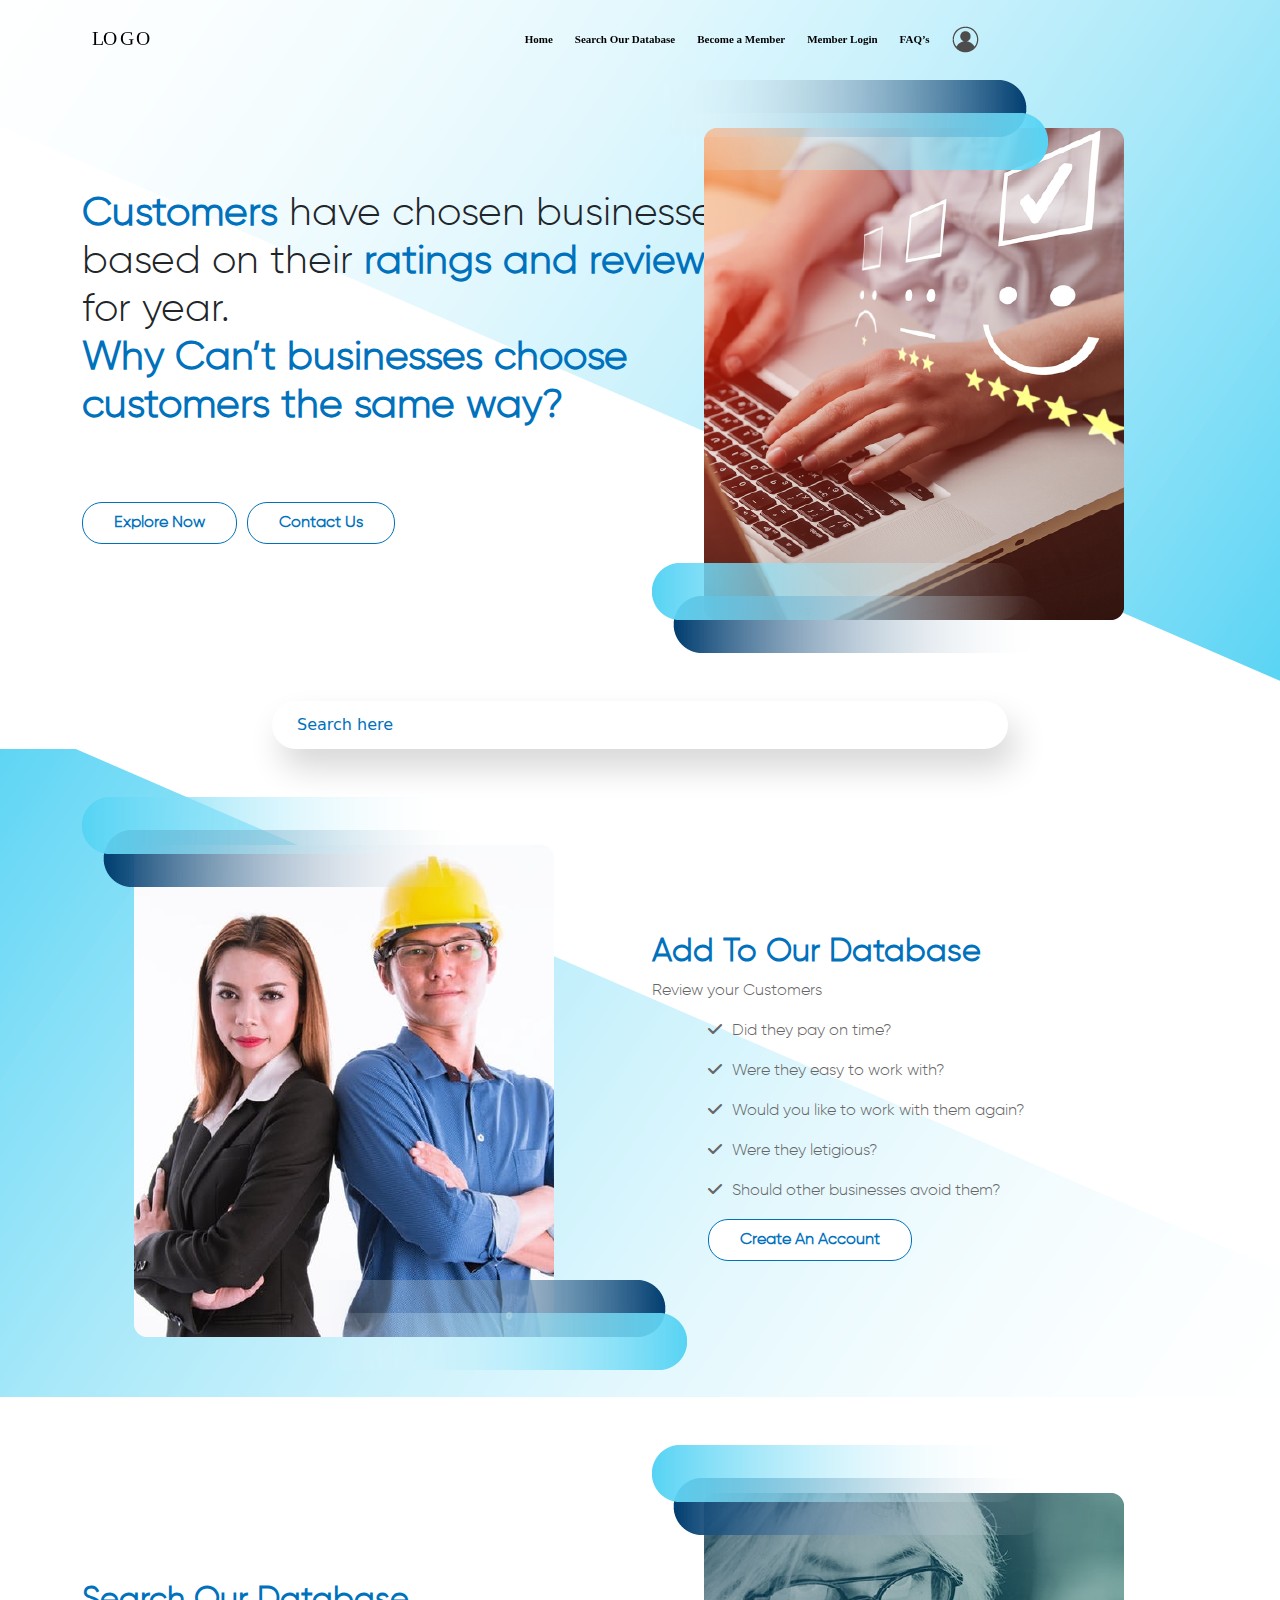
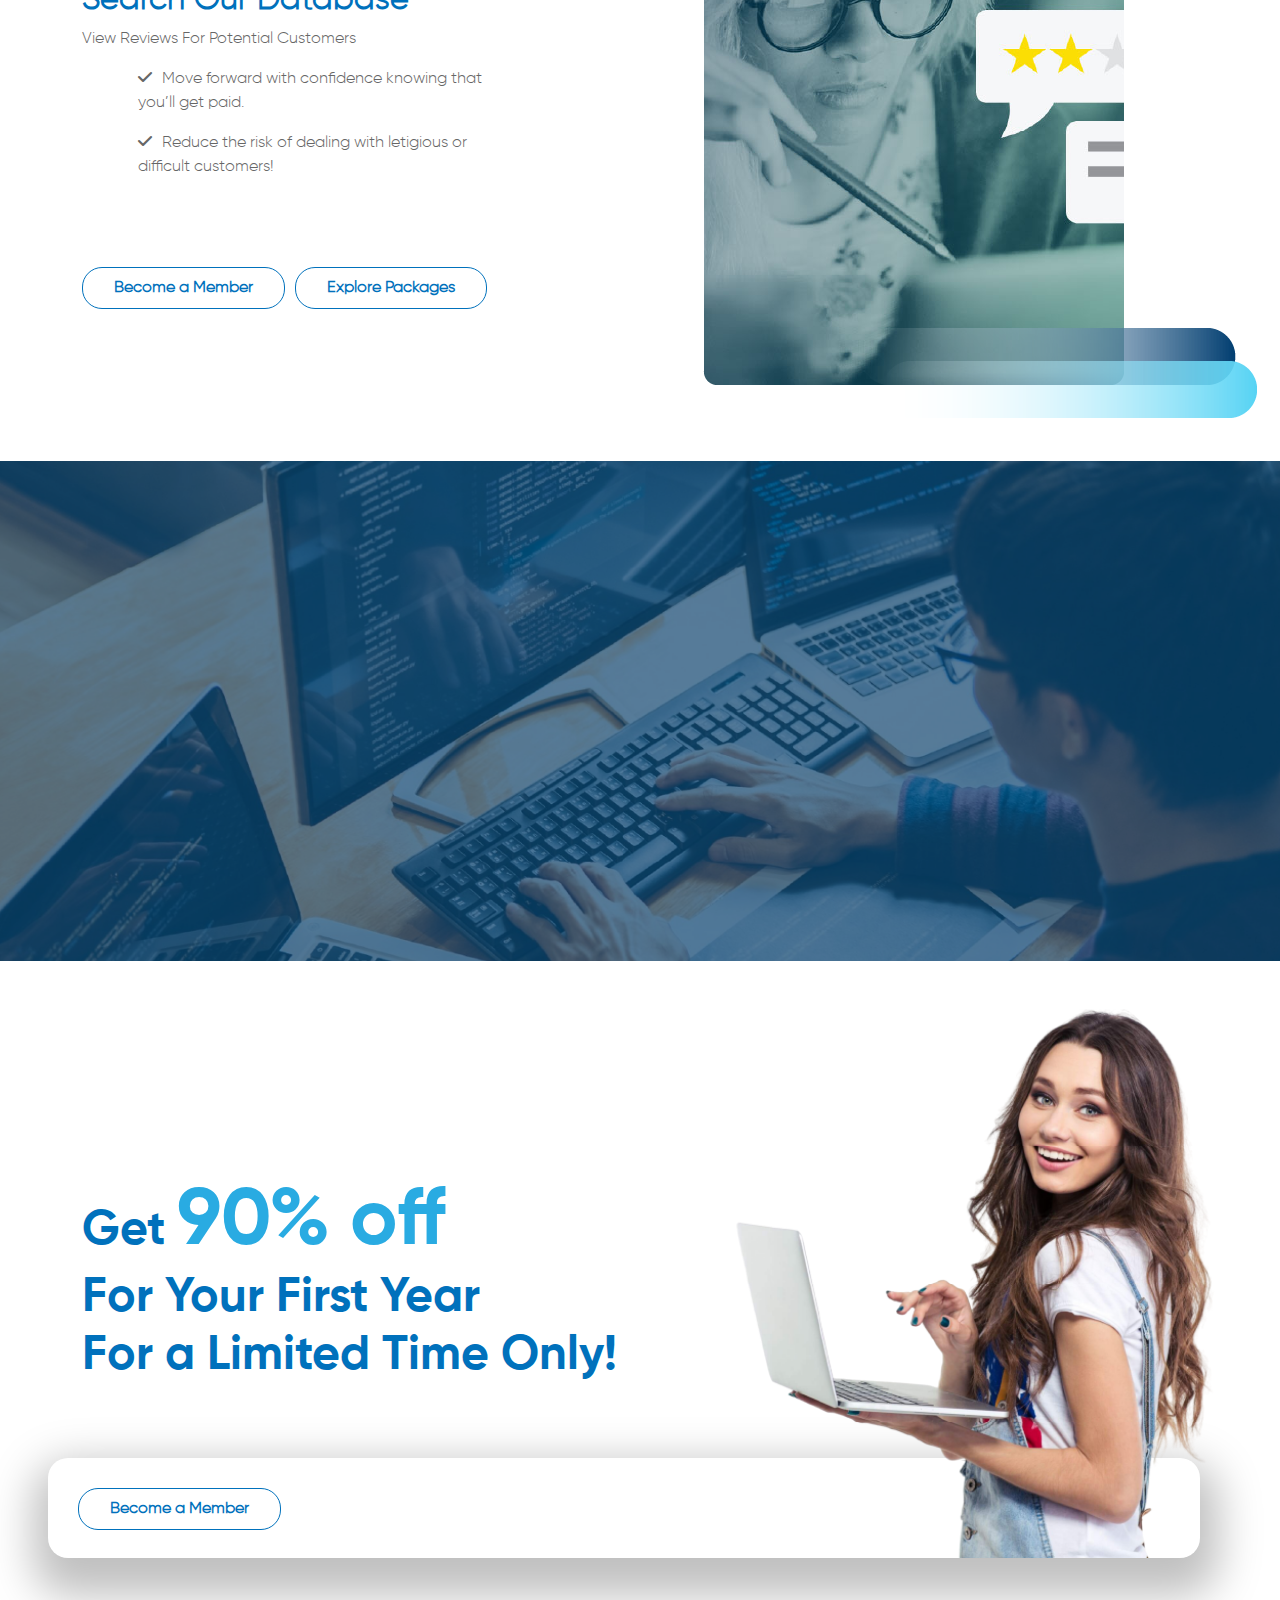
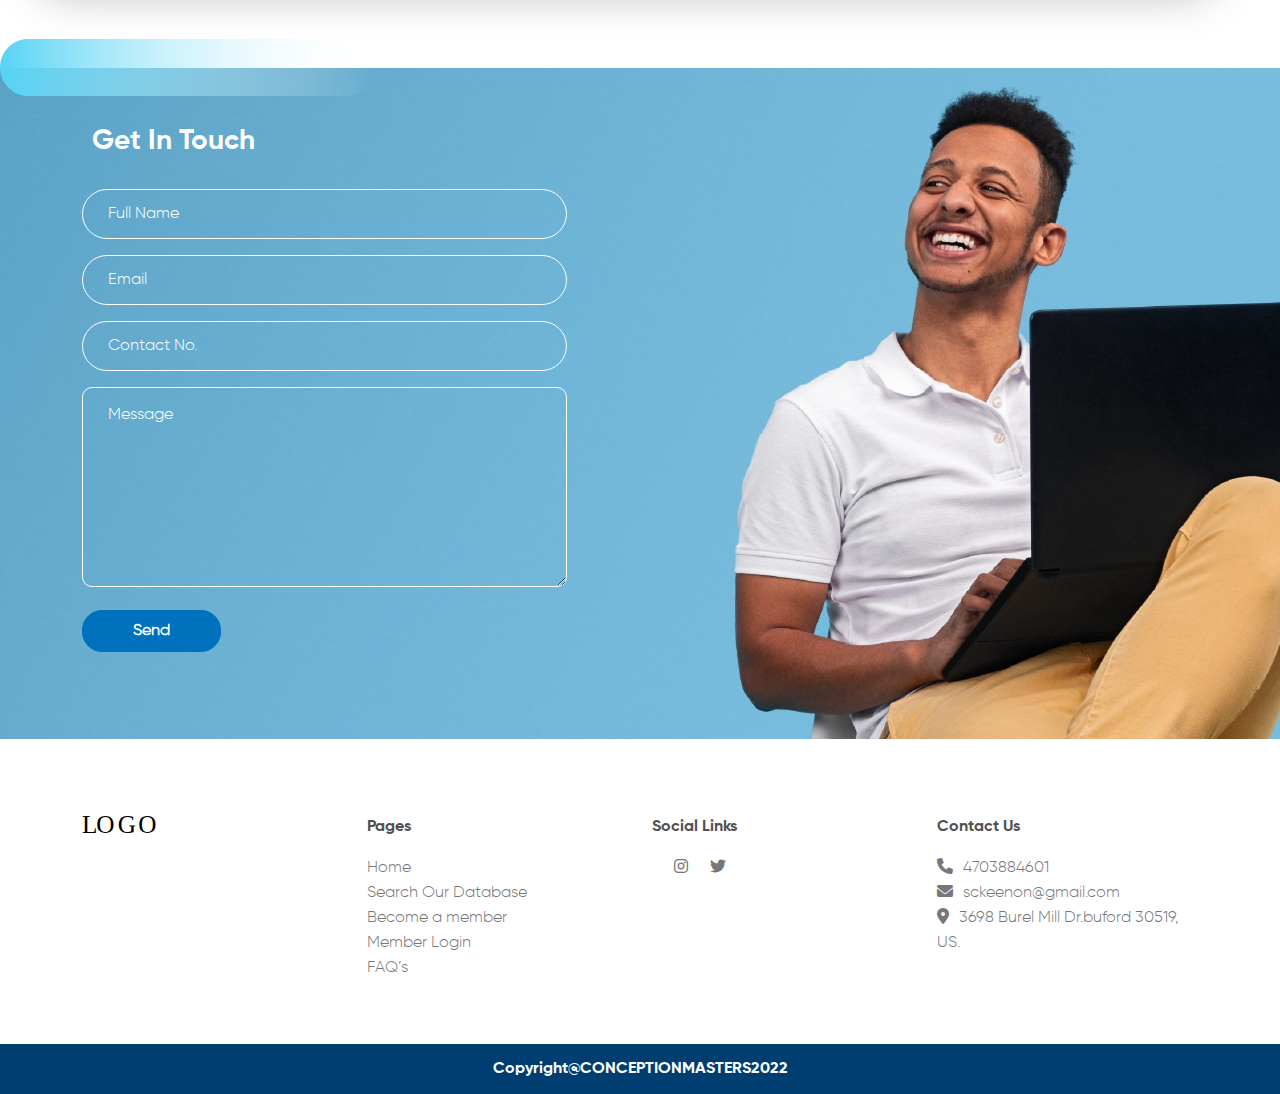
==== index.html @ f95f2def "add all files" ====
<!DOCTYPE html>
<html lang="en">
<head>
    <meta charset="UTF-8">
    <meta http-equiv="X-UA-Compatible" content="IE=edge">
    <meta name="viewport" content="width=device-width, initial-scale=1.0">
    <!-- custom css -->
    <link rel="stylesheet" href="./assets/css/style.css">
    <!-- bootstrap 5 -->
    <link rel="stylesheet" href="./assets/css/bootstrap.min.css">
    <!-- fontawesome cdn -->
    <link rel="stylesheet" href="https://cdnjs.cloudflare.com/ajax/libs/font-awesome/6.0.0/css/all.min.css"/>
    <title></title>
</head>
<body>
    <!--Header open--->
    <header class="header" id="navbar-fixed-top">
        <div class="container">
            <nav class="destop-nav-bar">
                <div class="d-flex justify-content-between align-items-center">
                    <div class="logo">
                        <a href="index.html"> <img src="./assets/imgaes/SVG/logo.svg" alt="img"></a>
                    </div>
                    <div class="link">
                        <div class="d-flex justify-content-end">

                            <a href="index.html">Home</a>
                            <a href="./assets/pages/searchdata.html">Search Our Database</a>
                            <a href="./assets/pages/member.html">Become a Member</a>
                            <a href="./assets/pages/memberLogin.html">Member Login</a>
                            <a href="./assets/pages/faqs.html">FAQ’s</a>
                            <a href=""><img src="./assets/imgaes/1x/person.png" alt=""></a>
                        </div>
                    </div>
                </div>
            </nav>
        </div>
        <!-- moblie navbar -->
        <div id="main-content">
            <div id="title"><a href="index.html"><img src="./assets/imgaes/SVG/logo.svg" alt=""></a></div>
        </div>
        <div id="btn" class="">
            <div id="top"></div>
            <div id="middle"></div>
            <div id="bottom"></div>
        </div>
        <div id="box" class="">
            <div id="items">
                <div class="imglogo"><a href="index.html"><img src="./assets/imgaes/SVG/logo.svg" alt=""></a></div>
                <div class="item"><a href="">Home</a></div>
                <div class="item"><a href="">Search Our Database</a></div>
                <div class="item"><a href="">Become a Member</a>
                </div>
                <div class="item"><a href="">Member Login</a>
                </div>
                <div class="item"><a href="">FAQ’s</a></div>
                <div class="item"> <a href=""><img src="./assets/imgaes/1x/person.png" alt=""></a></div>
            </div>
        </div>
    </header>
    <!--  -->
    <!--Banner  -->
    <section class="banner d-flex justify-content-center align-items-center w-100">
        <div class="container">
            <div class="row d-flex justify-content-center align-items-center">
                <div class="col-lg-6 col-sm-12">
                    <div class="text-div">
                        <h1><span>Customers</span> have chosen businesses based on their <span>ratings and
                                reviews</span>
                            for year.<br>
                            <span>Why Can’t businesses choose customers the same way?</span>
                        </h1>
                    </div>
                    <div class="d-flex align-item-center pt-4 mt-5">
                        <div class="exploreBtndiv"><a href="">
                                <button type="button" class="Btn">Explore Now</button></a></div>
                        <div class="sign-div"><a href="./assets/pages/contactUs.html"><button
                                    class="Btn" type="button">
                                    Contact Us</button></a></div>
                    </div>
                </div>
                <div class="col-lg-6 col-sm-12">
                    <div class="inner-img">
                        <img src="./assets/imgaes/1x/banner-inner.png" alt="">
                    </div>
                </div>
                <div class="col-lg-8 mx-auto mt-5 d-flex justify-content-center Search">
                        <input type="search" placeholder="Search here" class="inputSearch">
                </div>
            </div>
        </div>
    </section>
    <!--  -->
    <!-- second section -->
    <section class="second-section"> 
        <div class="container d-flex justify-content-center align-item-center">
            <div class="row">
                <div class="col-lg-6 col-sm-12">
                    <div class="inner-img">
                        <img src="./assets/imgaes/1x/image1.png" alt="">
                    </div>
                </div>
                <div class="col-lg-6 col-sm-12">
                    <div class="text-div">
                        <h2><span>Add To Our Database</span></h2>
                        <p>Review your Customers</p>
                        <div class="point">
                        <p><i class="fa-solid fa-check"></i>Did they pay on time?</p>
                        <p><i class="fa-solid fa-check"></i>Were they easy to work with?</p>
                        <p><i class="fa-solid fa-check"></i>Would you like to work with them again?</p>
                        <p><i class="fa-solid fa-check"></i>Were they letigious?</p>
                        <p><i class="fa-solid fa-check"></i>Should other businesses avoid them?</p>
                        <a href="">
                            <button type="button" class="Btn">Create An Account</button></a>
                        </div>
                    </div>
                </div>
            </div>
        </div>
    </section>
    <!--  -->
    <!-- third section -->
    <section class="third-section"> 
        <div class="container d-flex justify-content-center align-item-center">
            <div class="row">
                <div class="col-lg-6 col-sm-12">
                    <div class="text-div">
                        <h2><span>Search Our Database</span></h2>
                        <p>View Reviews For Potential Customers</p>
                        <div class="point">
                        <p><i class="fa-solid fa-check"></i>Move forward with confidence knowing that <br>
                            you’ll get paid.</p>
                        <p><i class="fa-solid fa-check"></i>Reduce the risk of dealing with letigious or <br> 
                            difficult customers!</p>
                        </div>
                        <div class="d-flex align-item-center pt-4 mt-5">
                            <div class="exploreBtndiv"><a href="./assets/pages/member.html">
                                    <button type="button" class="Btn">Become a Member</button></a></div>
                            <div class="sign-div"><a href="./assets/pages/signup.html"><button
                                        class="Btn" type="button">
                                        Explore Packages</button></a></div>
                        </div>
                    </div>
                </div>
                <div class="col-lg-6 col-sm-12">
                    <div class="inner-img">
                        <img src="./assets/imgaes/1x/image2.png" alt="">
                    </div>
                </div>
                
            </div>
        </div>
    </section>
    <!--  -->
    <!-- forth vedio section -->
    <section class="vedioBg mt-3">
      <div class="container-img-bg">
      </div>
    </section>
    <!--  -->
    <!-- fifth section -->
     <section class="fifthSection">
        <div class="container">
            <div class="row ">
                <div class="col-lg-6">
                      <div class="fifthSecdiv">
                        <h4>Get <span>90% off <br></span>For Your First Year <br>
                            For a Limited Time Only!</h4>
                      </div>
                </div>
                <div class="col-lg-6">
                    <div class="image3Div">
                        <img src="./assets/imgaes/1x/image3.png" alt="">
                    </div>
 
                </div>
            </div>
        </div>
        <div class="whiteDiv">
            <div class="whiteDivBtn">
                <a href="./assets/pages/member.html"><button type="button" class="Btn">Become a Member</button></a>
            </div>
        </div>
     </section>
    <!--  -->
    <!-- Contant Section -->
    <section class="contantSection">
          <div class="container">
            <div class="row">
                <div class="col-lg-9">
                    <div class="inputFeild">
                        <h3 >Get In Touch</h3>
                    </div>
                    <form class="contactForm">
                        <div class="mb-3 col-lg-7">
                            <input type="text" placeholder="Full Name" class="text-light">
                          </div>
                        <div class="mb-3 col-lg-7">
                          <input type="email" placeholder="Email" class="text-light">
                        </div>
                        <div class="mb-3 col-lg-7">
                            <input type="tell" placeholder="Contact No." class="text-light">
                          </div>
                          
                          <div class="mb-3 col-lg-7">
                            <textarea type="message" name="message" id="" cols="85" rows="7" placeholder="Message" class="text-light"></textarea></textarea>
                          </div>
                          <div class="mb-3 col-lg-7">
                            <a><button type="button" class="btnCont">Send</button></a>
                          </div>
                      </form>
                </div>
            </div>
          </div>
    </section>
    <!--  -->
    <!-- footer -->
     <section class="footer mt-4">
        <div class="container pt-5 pb-5">
            <div class="row d-flex justify-content-around align-items-baseline">
                <div class="col-lg-3 col-md-12 col-sm-12 search">
                    <div class="footer-img">
                        <a href="index.html"><img src="./assets/imgaes/SVG/logo.svg" alt=""> </a>
                    </div>
                </div>
                <div class="col-lg-3 col-md-12 col-sm-12 ">
                    <p class="footer-para">Pages</p>
                    <ul class="footer-link p-0">
                        <li><a href="index.html">Home</a></li>
                        <li><a href="./assets/pages/searchdata.html">Search Our Database</a></li>
                        <li><a href="./assets/pages/member.html">Become a member</a></li>
                        <li><a href="./assets/pages/memberLogin.html">Member Login</a></li>
                        <li><a href="./assets/pages/faqs.html">FAQ’s</a></li>
                    </ul>
                </div>                
                <div class="col-lg-3 col-md-12 col-sm-12">
                    <p class="footer-para">Social Links</p>
                <div class="d-flex footer-icon">
                    <div>
                    <span><a href="https://www.instagram.com/" target="_blank"><i class="fa-brands fa-instagram"></i></a></span>
                    </div>
                    <div>
                    <span><a href="https://twitter.com/" target="_blank"><i class="fa-brands fa-twitter"></i></a></span>
                    </div>
                </div>
                </div>
                <div class="col-lg-3 col-md-12 col-sm-12">
                    <p class="footer-para">Contact Us</p>
                    <ul class="footer-link p-0">
                        <li class="footer-ancher"><i class="fa-solid fa-phone p"></i><a href="javascript(0)" style="padding: 10px">4703884601</a></li>
                        <li><i class="fa-solid fa-envelope"></i><a href="javascript(0)" style="padding: 10px">sckeenon@gmail.com</a></li>
                        <li><i class="fa-solid fa-location-dot"></i><a href="javascript(0)" style="padding: 10px">3698 Burel Mill Dr.buford 30519,
                            US.</a></li>
                    </ul>
                </div>
            </div>
        </div>
        <div class="footer-bottom">
            <div class="container">
                <div class="row">
                    <div class="col-lg-12 text-center ">
                       <a href="#" target="_blank">
                           <span class="for-theme-link pt-1">
                            Copyright@CONCEPTIONMASTERS2022
                           </span>
                       </a>
                    </div>
                </div>
            </div>
        </div>
    </section> 
    <!--  -->
    <!-- jquery -->
    <script src="./assets/js/jquery.min.js"></script>
    <!-- bootstrap jquery -->
    <script src="./assets/js/bootstrap.bundle.min.js"></script>
    <!-- custom js -->
    <script src="./assets/js/main.js"></script>
</body>
</html>
---- assets/css/style.css ----
*{
    margin: 0;
    padding: 0;
    box-sizing: border-box;
    list-style: none;
}
@font-face {
    font-family:'Gilroy-Light';
    src: url("../font/Gilroy-Light.ttf");
}
@font-face {
    font-family:'Gilroy-Bold';
    src: url("../font/Gilroy-Bold.ttf");
}
@font-face {
    font-family:'Gilroy-Heavy';
    src: url("../font/Gilroy-Heavy.ttf");
}
@font-face {
    font-family:'Gilroy-Medium';
    src: url("../font/Gilroy-Medium.ttf");
}
@font-face {
    font-family:'Gilroy-Regular';
    src: url("../font/Gilroy-Regular.ttf");
}
#main-content{
    position: relative;
}
#title{
    width: 20%;
    left: 20px;
    position: absolute;
    top: 10px;
}
#title img{
    width: 70%;
}
#btn{
    position: fixed;
    z-index: 5;
    top: 15px;
    right: 15px;
    cursor: pointer;
    -webkit-transition: left 500ms cubic-bezier(0.6, 0.05, 0.28, 0.91);
    transition: left 500ms cubic-bezier(0.6, 0.05, 0.28, 0.91);
}
  #btn div{
    width: 35px;
    height: 2px;
    margin-bottom: 8px;
    background-color: #000;
    -webkit-transition: -webkit-transform 500ms cubic-bezier(0.6, 0.05, 0.28, 0.91), opacity 500ms, box-shadow 250ms, background-color 500ms;
    transition: transform 500ms cubic-bezier(0.6, 0.05, 0.28, 0.91), opacity 500ms, box-shadow 250ms, background-color 500ms;
}
#btn:hover > div { box-shadow: 0 0 1px #000708; }
#btn.active{ right:12px; }
#btn.active div{ background-color: #343838; }
#btn.active:hover > div { box-shadow: 0 0 1px #343838; }
#btn.active #top{
    -webkit-transform: translateY(10px) rotate(-135deg);
    -ms-transform: translateY(10px) rotate(-135deg);
    transform: translateY(10px) rotate(-135deg);
}
#btn.active #middle{
    -webkit-transform: scale(0);
    -ms-transform: scale(0);
    transform: scale(0);
}
#btn.active #bottom{
    -webkit-transform: translateY(-10px) rotate(-45deg);
    -ms-transform: translateY(-10px) rotate(-45deg);
    transform: translateY(-10px) rotate(-45deg);
}
#box{
    position: fixed;
    z-index: 4;
    overflow: auto;
    top: 0px;
    right: -275px;
    background-color: #fff;
    width: 275px;
    opacity: 0;
    padding: 20px 0px;
    height: 100%;
    color: #343838;
    -webkit-transition: all 350ms cubic-bezier(0.6, 0.05, 0.28, 0.91);
    transition: all 350ms cubic-bezier(0.6, 0.05, 0.28, 0.91);
}
#box.active{
    right: 0px;
    opacity: 1;
    border-bottom:#FFF;
}
#items{
    position: relative;
}
#items a{
      text-decoration: none;
      color: #000;
      font-weight: bold;
      font-family: 'Poppins-Light';
}
#items .item{
    position: relative;
    cursor: pointer;
    font-size: 1.3rem;
    padding: 15px 30px;
    -webkit-transition: all 250ms;
    transition: all 250ms;
}
#items .item:hover{
    padding: 15px 45px;
    background-color: rgba(52, 56, 56, 0.2);
}
  .header-icons{
    width: 60%;
}
/* header destop */
.header{
    width: 100%;
    z-index: 2;
    transition: 0.5s all ease-in-out;
    position: fixed;
    top: 0;
    height: 80px;
    padding-top: 1rem;
}
#White_links .header_links{
    color: #FFF;
     
}
.logo{
    width: 20%;
    padding: 10px;
}
.active, .header_links:hover {
    border-bottom: 2px solid #EC0169;
    color: #EC0169;
  }
.image-change .active, .weds-img-div{
    border-bottom: 2px solid #FFF;
}
.logo img{
    /* width: 50%;
    height: 100%;
    margin-left: auto;
    margin-right: auto;
    display: flex; */
    width: 30%;
    height: 100%;
}
.link{
    width: 80%;
    padding: 10px;
    display: flex;
    align-items: center;
    justify-content: center;
    font-family: 'Gilroy-Light';
}
.link a{
    text-decoration: none;
    margin:0 10px;
    color: #000;
    align-items: center;
    font-family: 'Gilroy-Light';
    font-weight: bold;
    padding-left: 10px;
    padding-right: 10px;
    display: flex;
    align-items: center;

}
/*  */
/* banner css */
.banner {
    /* height: 740px; */
    position: relative;
    padding-top: 5rem;
}
.banner::before{
    content: "";
    position: absolute;
    top: 0;
    left: 0;
    width: 100%;
    height: 100%;
    background-position: center;
     background-size: cover; 
     background-repeat: no-repeat;
     background: url("../imgaes/1x/banner.png");
     z-index: -1;
}
.text-div{
    width: 650px;
}
.text-div h1{
    font-family: 'Gilroy-Light';
}
.text-div h1 span{
    font-family: 'Gilroy-Light';
    color: #0071BC;
    font-weight: bold;
}
.inner-img{
    width: 650px;
    /* height: 600px; */
}
.inner-img img{
    object-fit: cover;
}
.exploreBtndiv {
    margin-right: 10px;
}
.Btn{
    border-radius: 20px;
    padding: 8px 31px;
    border: none;
    background-color: #fff;
    font-family: 'Gilroy-Light';
    font-weight: bold;
    color: #0071BC;
    border: 1px solid #0071BC;
}
.Btn:hover{
    background-color: #0071BC;
    color: #fff;
}
.inputSearch {
    padding: 12px 25px;
    background: #fff;
    border: none;
    width: 100%;
    outline: none;
    color: #0071BC;
    border-radius: 50px;
    box-shadow: rgb(0 0 0 / 16%) 8px 19px 33px;
}
.Search input::placeholder{
    color: #0071BC;
}
/* second-section */
.second-section{
    /* height: 750px; */
    position: relative;
    padding-top: 3rem;
    /* margin-top: 5rem; */
}
.second-section::before{
    content: "";
    position: absolute;
    top: 0;
    left: 0;
    width: 100%;
    height: 100%;
    background-position: center;
     background-size: cover; 
     background-repeat: no-repeat;
     background: url("../imgaes/1x/banner.png");
     z-index: -1;
     transform: rotate(180deg);
}
.second-section .text-div{
    width: 650px;
    height: 600px;
    display: flex;
    justify-content: center;
    flex-direction: column;
}
.second-section .text-div h2{
    font-family: 'Gilroy-Light';
}
.second-section .text-div h2 span{
    font-family: 'Gilroy-Light';
    color: #0071BC;
    font-weight: bold;
}
.point{
    margin-left: 3.5rem;
}
.point i{
    padding-right: 10px;
}
.second-section .text-div p{
    font-family: 'Gilroy-Light';
    color: #666666;
}
/* third-section */
.third-section{
    /* height: 750px; */
    position: relative;
    padding-top: 3rem;
}
.third-section .text-div{
    width: 650px;
    height: 600px;
    display: flex;
    justify-content: center;
    flex-direction: column;
}
.third-section .text-div h2{
    font-family: 'Gilroy-Light';
}
.third-section .text-div h2 span{
    font-family: 'Gilroy-Light';
    color: #0071BC;
    font-weight: bold;
}
.point{
    margin-left: 3.5rem;
}
.point i{
    padding-right: 10px;
}
.third-section .text-div p{
    font-family: 'Gilroy-Light';
    color: #666666;
}
/*  */
/* vedio section */
.vedioBg {
    position: relative;
    z-index: 0;
    /* height: 499px; */
}
.vedioBg::after {
    content: "";
    position: absolute;
    top: 0;
    left: 0;
    background: #003d70a6;
    width: 100%;
    height: 100%;
    right: 0;
    z-index: 0;
}
.container-img-bg {
    background: url("../imgaes/1x/vediobg.png");
    width: 100%;
    height: 500px;
    background-position: center;
    background-size: cover;
    opacity: 1;
}
/*  */
/* fifthSection */
.fifthSection{
    /* height: 750px; */
    position: relative;
    padding-top: 3rem;
}
.fifthSection .row{
    display: flex;
    align-items: center;

}
.fifthSection h4{
    color: #0071BC;
    font-family:"Gilroy-Bold" ;
    font-size: 3rem;
}
.fifthSection h4 span{
    color: #29ABE2;
    font-family:"Gilroy-Bold" ;
    font-size: 5rem;
}
.image3Div{
    height: 550px;
    width: 650px;
}
.image3Div img{
    width: 100%;
    height: 100%;
    object-fit:contain;
}
.fifthSection .container{
    position: relative;
}
.whiteDiv {
    width: 90%;
    border-radius: 20px;
    height: 100px;
    background-color: #fff;
    position: absolute;
    top: 497px;
    right: 80px;
    z-index: -1;
    box-shadow: rgb(0 0 0 / 25%) 2px 21px 43px 17px;
}
.whiteDivBtn{
    display: flex;
    justify-content: start;
    margin: 30px;
}
/*  */
/* contact Section */
.contantSection{
    position: relative;
    z-index: 0;
    height: 700px;
    margin-top: 5rem;
}
.contantSection::before{
    content: "";
    position: absolute;
    top: 0;
    left: 0;
    width: 100%;
    height: 100%;
    background-position: center;
     background-size: cover; 
     background-repeat: no-repeat;
     background: url("../imgaes/1x/contactBg.png");
     z-index: -1;
}
.inputFeild{
    display: flex;
    align-items: center;
    height: 150px;
}
.inputFeild h3{
    padding-left: 10px;
    color: #fff;
    font-family: "Gilroy-Bold";
    margin-top: 4rem;
}
.contactForm input {
    padding: 12px 25px;
    background: transparent;
    font-family: "Gilroy-Light";
    border: 1px solid #fff;
    width: 100%;
    outline: none;
    color: #fff;
    border-radius: 50px;
}
.contactForm input::placeholder{
    color: #fff;
}
.contactForm textarea {
    padding: 15px 25px;
    background: transparent;
    border: 1px solid #fff;
    width: 100%;
    outline: none;
    color: #fff;
    border-radius: 10px;
    font-family: "Gilroy-Light";
}
.contactForm textarea::placeholder{
    color: #fff;
}
.btnCont{
    border-radius: 20px;
    padding: 8px 50px;
    border: none;
    background-color: #0071BC;
    font-family: 'Gilroy-Light';
    font-weight: bold;
    color: #fff;
    border: 1px solid #0071BC;
}
/*  */
/* footer */
.footer-img {
    width: 30%;
}
.footer-img img {
    width: 100%;
    height: 100%;
}
.footer-para {
    color: #515151;
    font-family:"Gilroy-Bold" ;
}
.footer-link li a {
    text-decoration: none;
    padding: 8px;
    margin-left: 0;
    color: #777777;
    padding-left: 0;
    font-family:"Gilroy-Light" ;
}
.footer-link li i {
    color: #777777;
}
span i {
    color: #777777;
    margin-left: 12px;
    padding-left: 10px;
}
.footer-bottom {
    background-color: #003D70;
    height: 50px;
    display: flex;
    justify-content: center;
    align-items: center;
}
.footer-bottom a {
    text-decoration: none;
    color: #fff;
    font-family:"Gilroy-Bold" ;
}
/* Search  our database */
.banner1 {
    /* height: 740px; */
    position: relative;
    padding-top: 5rem;
}
.banner1::before{
    content: "";
    position: absolute;
    top: 0;
    left: 0;
    width: 100%;
    height: 100%;
    background-position: center;
     background-size: cover; 
     background-repeat: no-repeat;
     background: url("../imgaes/1x/banner1.png");
     z-index: -1;
}
.banner1 .text-div i{
    font-size: 2rem;
    color: #0071BC;
}
.sectionCstm{
    padding: 1rem;
    margin-top: 6rem;
}
.sectionCstm h4{
    text-align: center;
}
.sectionCstm h4{
    font-family: 'Gilroy-Light';
    color: #000;
}
.sectionCstm h4 span{
    font-family: 'Gilroy-Light';
    color: #0071BC;
    font-weight: bold;
}
.sectionCstm h5{
    color: #000;
    font-family: 'Gilroy-Light';
    padding-left: 2rem;
    padding-top: 2rem;
}
/*  */
/* contact Us */
.contactBanner{
    position: relative;
    padding-top: 5rem;
    height: 595px;
}
.contactBanner::before{
    content: "";
    position: absolute;
    top: 0;
    left: 0;
    width: 100%;
    height: 100%;
    background-position: center;
     background-size: cover; 
     background-repeat: no-repeat;
     background: url("../imgaes/1x/conBanner.png");
     z-index: -1;
}
.contactBannerDiv{
    /* height: 600px; */
    text-align: center;
    margin-top: 2rem;
}
.contactBannerDiv i {
    font-size: 2rem;
    color: #0071BC;
}
.contForm{
    display: flex;
    justify-content: center;
    padding-top: 1.5rem;
    flex-direction: column;
    align-items: center;
}
.contForm input {
    padding: 12px 25px;
    background: #fff;
    border: none;
    width: 100%;
    outline: none;
    color: #0071BC;
    border-radius: 50px;
    box-shadow: rgb(0 0 0 / 16%) 8px 19px 33px;
}
.contactBannerDiv h1 span{
    font-family: 'Gilroy-Light';
    color: #0071BC;
    font-weight: bold;
}
/*  */








































/* ========================================= */
                     /* MEDIA QUERY  */
/* ========================================= */
@media (min-width:1600px) and (min-width:1920px) 
and (min-width:2560px) and (max-width:1366px)
and (max-width:1280px) and (max-width:1024px) 
{
#main-content{
    display: none;
}
}
/* ================= Min Media Queries============================= */
@media only screen and (min-width:1600px){
    #main-content{
        display: none;
    }
}
@media only screen and (min-width:1400px)
{
#btn{
    display: none;
}
#main-content{
    display: none;
}
.link a{
    /* margin: 0px 5px; */
    margin: 0px 30px;
}
}
@media only screen and (min-width:1440px)
{
#main-content{
    display: none;
}
}
@media only screen and (min-width:1920px)
{
#main-content{
    display: none;
}
}
@media only screen and (min-width:2560px)
{
#main-content{
    display: none;
}
}
/* ===================  Max Media Queries ======================== */
@media only screen and (max-width:1366px){
    #main-content{
        display: none;
    }
    #btn{
        display: none;
    }
    .link a{
        margin: 0 5px;
    }
    .link a {
        text-decoration: none;
        margin: 0 10px;
        color: #000;
        align-items: center;
        font-family: 'Poppins Medium';
        padding-right: 1px;
        padding-left:1px ;
        font-family: 'Poppins-Light';
        font-weight: bold;
        font-size: 11px;
    }
}
@media only screen and (max-width:1280px) 
{
#main-content{
    display: none;
}
}
@media only screen and (max-width:1024px){
    #main-content{
        display: none;
    }
    .link a {
        text-decoration: none;
        margin: 0 10px;
        color: #000;
        align-items: center;
        font-family: 'Poppins Medium';
        padding-right: 1px;
        padding-left: 1px;
        font-family: 'Poppins-Light';
        font-weight: bold;
        font-size: 11px;
    }
}
@media only screen and (max-width:820px){
    #main-content{
        display: block;
    }
}
@media only screen and (max-width:768px)
{
#main-content{
    display: block;
} 
.destop-nav-bar{
    display: none;
}
#btn{
    display: block;
}
.imglogo {
    width: 150px;
    margin: 50px auto 0 auto;
}
.item {
  text-align: center;
}
.item {
  font-size: 18px;
  margin: 20px 0;
}
}
@media only screen and (max-width:600px)
{

}
@media only screen and (max-width:540px)
{

}
@media only screen and (max-width:414px)
{
    .destop-nav-bar{
        display: none;
    } 
    #btn{
        display: block;
    }
    .imglogo {
        width: 150px;
        margin: 50px auto 0 auto;
    }
    .item {
      text-align: center;
    }
    .item {
      font-size: 18px;
      margin: 20px 0;
    }
    #main-content{
        display: block;
    }
    .banner {
        height: 970px;
        position: relative;
    }
    .text-div{
        width: 100%;
        margin-top: 2rem;
    }
    .inner-img{
        width: 100%;
        margin-top: 2rem;
    }
    .inner-img img{
        width: 100%;
        height: 100%;
        object-fit: cover;

    }
    .second-section .text-div{
        width: 100%;
    }
    .third-section .text-div {
        width: 100%;
    }
    .second-section .text-div {
        height: 380px;
    }
    .third-section .text-div{
        height: 400px;
    }
    .Btn {
        padding: 8px 14px;
    }
    .image3Div{
        width: 100%;
    }
    .whiteDiv {
        top: 380px;
        right: 20px;
    }
    .footer-para , .footer-link {
        text-align: center;
    }
    .footer-icon{
        display: flex;
        justify-content: center;
    }
    .footer-img {
        margin: 40px auto;
    }
    
    
}
@media only screen and (max-width:390px){

}
@media only screen and (max-width:375px){
    .destop-nav-bar{
        display: none;
    }    
    #btn{
        display: block;
    }
    .imglogo {
        width: 150px;
        margin: 50px auto 0 auto;
    }
    .item {
      text-align: center;
    }
    .item {
      font-size: 18px;
      margin: 20px 0;
    }
    .whiteDiv {
        top: 513px;
        right: 20px;
    }
}
@media only screen and (max-width:360px)
{

}

@media only screen and (max-width:280px)

{

}
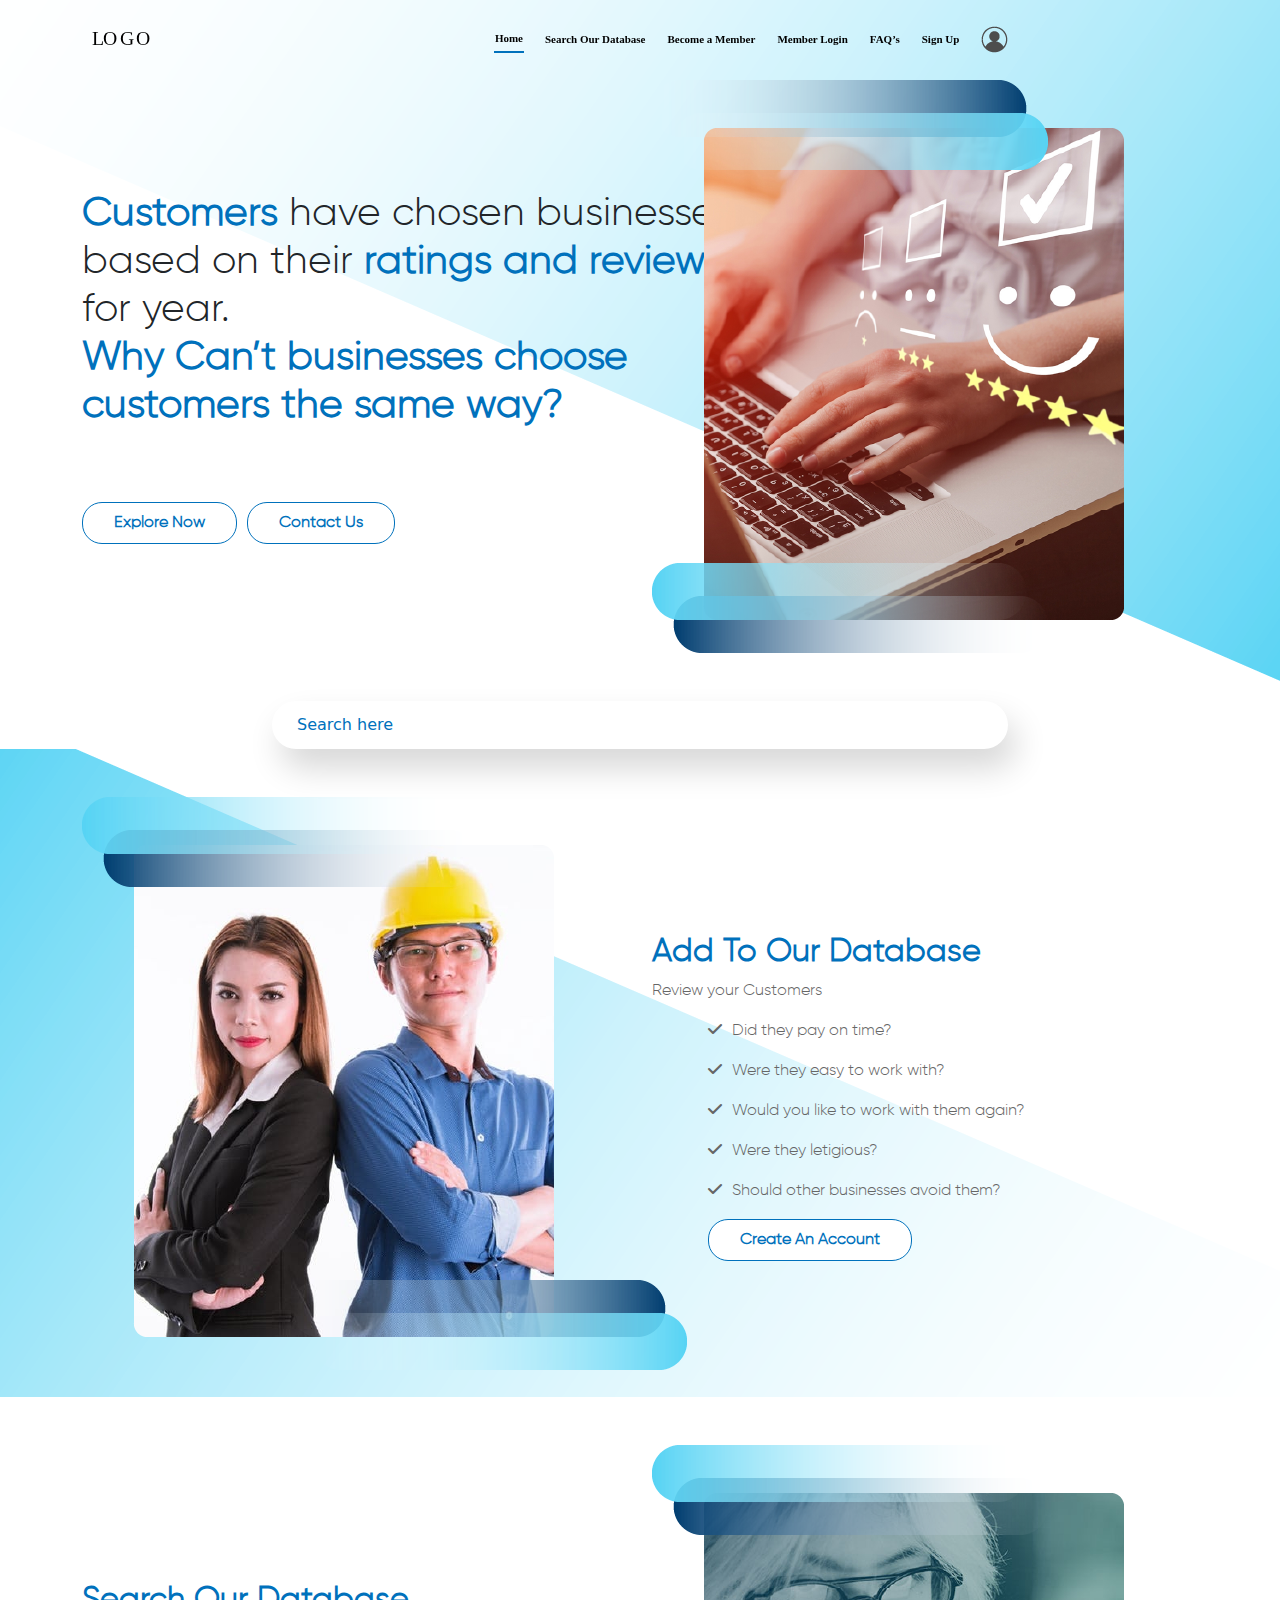
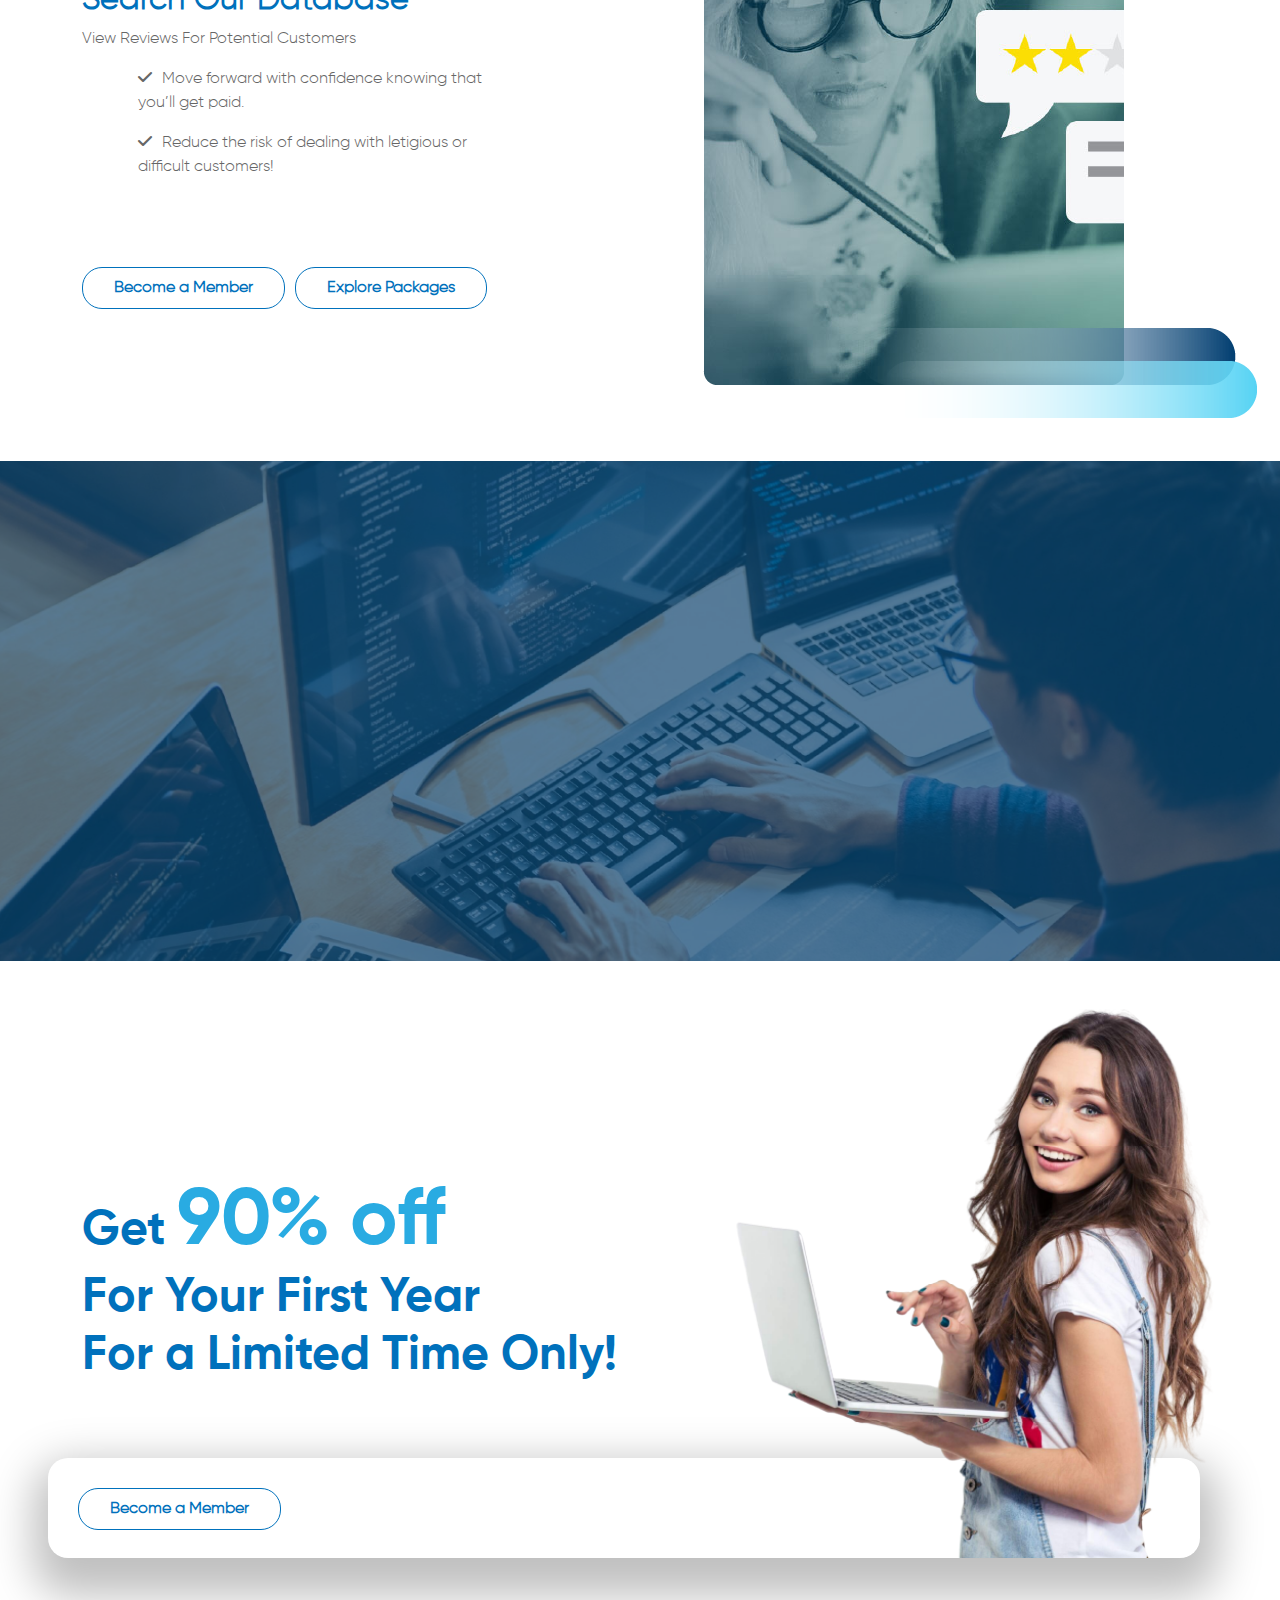
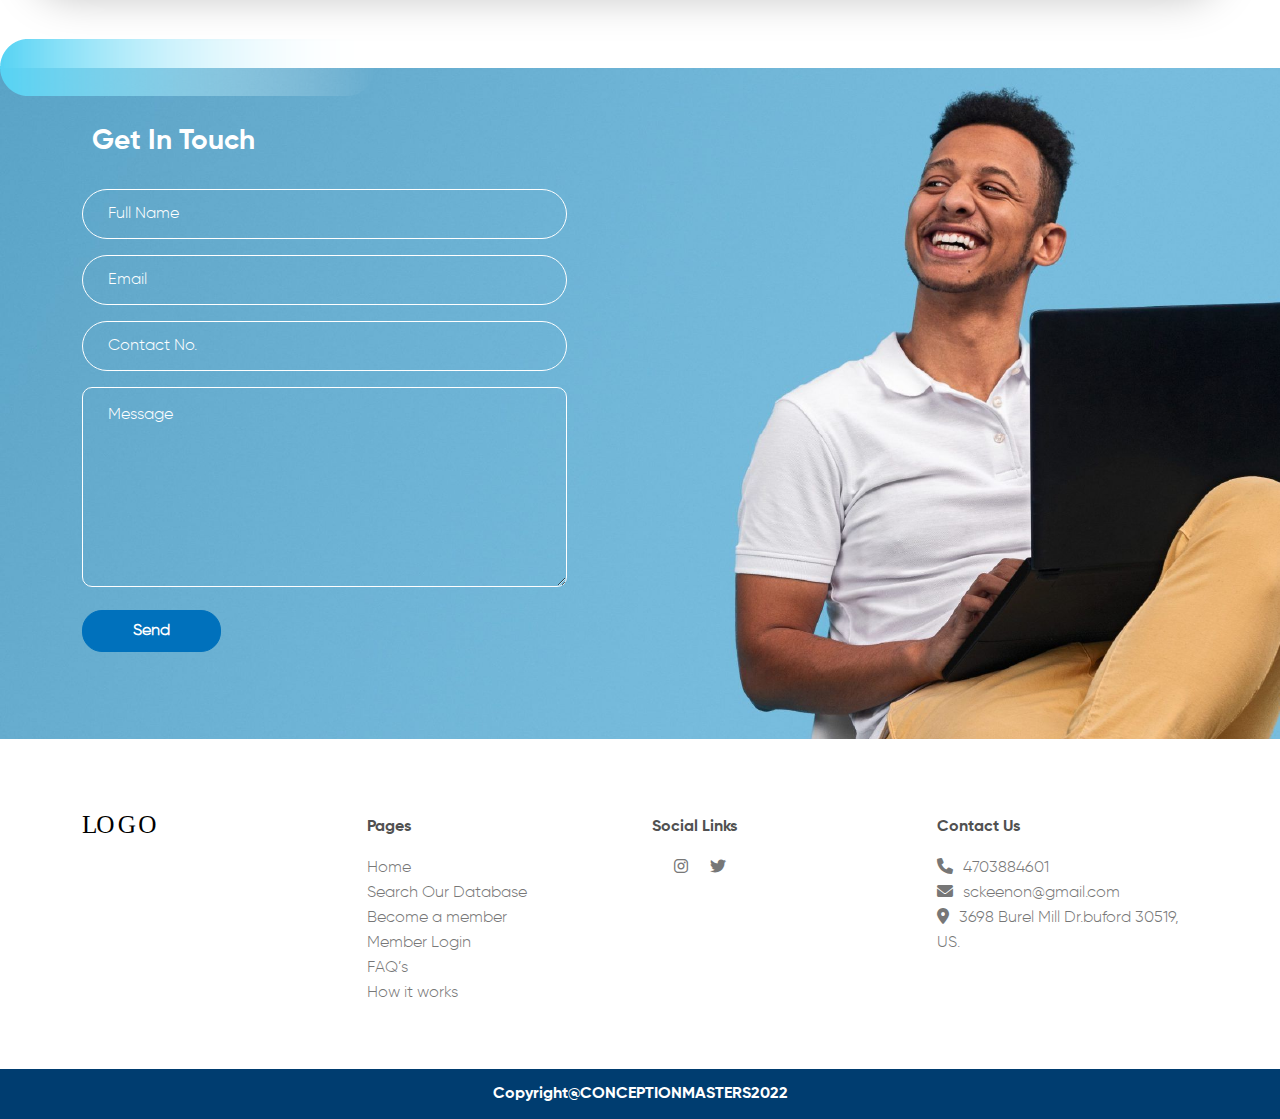
==== commit c73ddc43: "add today code" ====
--- a/index.html
+++ b/index.html
@@ -10,7 +10,7 @@
     <link rel="stylesheet" href="./assets/css/bootstrap.min.css">
     <!-- fontawesome cdn -->
     <link rel="stylesheet" href="https://cdnjs.cloudflare.com/ajax/libs/font-awesome/6.0.0/css/all.min.css"/>
-    <title></title>
+    <title>NC || Home</title>
 </head>
 <body>
     <!--Header open--->
@@ -24,11 +24,13 @@
                     <div class="link">
                         <div class="d-flex justify-content-end">
 
-                            <a href="index.html">Home</a>
-                            <a href="./assets/pages/searchdata.html">Search Our Database</a>
-                            <a href="./assets/pages/member.html">Become a Member</a>
-                            <a href="./assets/pages/memberLogin.html">Member Login</a>
-                            <a href="./assets/pages/faqs.html">FAQ’s</a>
+                            <a href="index.html" class="header_links active">Home</a>
+                            <a href="./assets/pages/searchdata.html" class="header_links">Search Our Database</a>
+                            <a href="./assets/pages/member.html" class="header_links">Become a Member</a>
+                            <a href="./assets/pages/memberLogin.html" class="header_links">Member Login</a>
+                            <a href="./assets/pages/faqs.html" class="header_links">FAQ’s</a>
+                            <a href="./assets/pages/signup.html" class="header_links">Sign Up</a>
+                            <!-- <a href="./assets/pages/signin.html" class="header_links" class="header_links">Sign In</a> -->
                             <a href=""><img src="./assets/imgaes/1x/person.png" alt=""></a>
                         </div>
                     </div>
@@ -47,13 +49,15 @@
         <div id="box" class="">
             <div id="items">
                 <div class="imglogo"><a href="index.html"><img src="./assets/imgaes/SVG/logo.svg" alt=""></a></div>
-                <div class="item"><a href="">Home</a></div>
-                <div class="item"><a href="">Search Our Database</a></div>
-                <div class="item"><a href="">Become a Member</a>
-                </div>
-                <div class="item"><a href="">Member Login</a>
-                </div>
-                <div class="item"><a href="">FAQ’s</a></div>
+                <div class="item"><a href="index.html" class="header_links active">Home</a></div>
+                <div class="item"><a href="./assets/pages/searchdata.html" class="header_links">Search Our Database</a></div>
+                <div class="item"><a href="./assets/pages/member.html" class="header_links">Become a Member</a>
+                </div>
+                <div class="item"><a href="./assets/pages/faqs.html" class="header_links">Member Login</a>
+                </div>
+                <div class="item"><a href="./assets/pages/faqs.html" class="header_links">FAQ’s</a></div>
+                <div class="item"><a href="./assets/pages/signup.html" class="header_links">Sign Up</a></div>
+                <!-- <div class="item"><a href="./assets/pages/signin.html" class="header_links">Sign In</a></div> -->
                 <div class="item"> <a href=""><img src="./assets/imgaes/1x/person.png" alt=""></a></div>
             </div>
         </div>
@@ -231,6 +235,7 @@
                         <li><a href="./assets/pages/member.html">Become a member</a></li>
                         <li><a href="./assets/pages/memberLogin.html">Member Login</a></li>
                         <li><a href="./assets/pages/faqs.html">FAQ’s</a></li>
+                        <li><a href="./assets/pages/howitwork.html">How it works</a></li>
                     </ul>
                 </div>                
                 <div class="col-lg-3 col-md-12 col-sm-12">
@@ -247,9 +252,9 @@
                 <div class="col-lg-3 col-md-12 col-sm-12">
                     <p class="footer-para">Contact Us</p>
                     <ul class="footer-link p-0">
-                        <li class="footer-ancher"><i class="fa-solid fa-phone p"></i><a href="javascript(0)" style="padding: 10px">4703884601</a></li>
-                        <li><i class="fa-solid fa-envelope"></i><a href="javascript(0)" style="padding: 10px">sckeenon@gmail.com</a></li>
-                        <li><i class="fa-solid fa-location-dot"></i><a href="javascript(0)" style="padding: 10px">3698 Burel Mill Dr.buford 30519,
+                        <li class="footer-ancher"><i class="fa-solid fa-phone p"></i><a href="tel:4703884601" style="padding: 10px">4703884601</a></li>
+                        <li><i class="fa-solid fa-envelope"></i><a href="mailto:webapparel@gmail.com" style="padding: 10px">sckeenon@gmail.com</a></li>
+                        <li><i class="fa-solid fa-location-dot"></i><a href="https://goo.gl/maps/DKt5kZgULkunrP5MA" style="padding: 10px">3698 Burel Mill Dr.buford 30519,
                             US.</a></li>
                     </ul>
                 </div>
--- a/assets/css/style.css
+++ b/assets/css/style.css
@@ -135,8 +135,8 @@
     padding: 10px;
 }
 .active, .header_links:hover {
-    border-bottom: 2px solid #EC0169;
-    color: #EC0169;
+    border-bottom: 2px solid #0071BC;
+    color: #0071BC;
   }
 .image-change .active, .weds-img-div{
     border-bottom: 2px solid #FFF;
@@ -546,12 +546,15 @@
     padding-left: 2rem;
     padding-top: 2rem;
 }
+.searchData{
+    height: 750px;
+}
 /*  */
 /* contact Us */
 .contactBanner{
     position: relative;
     padding-top: 5rem;
-    height: 595px;
+    /* height: 595px; */
 }
 .contactBanner::before{
     content: "";
@@ -561,10 +564,11 @@
     width: 100%;
     height: 100%;
     background-position: center;
-     background-size: cover; 
-     background-repeat: no-repeat;
-     background: url("../imgaes/1x/conBanner.png");
-     z-index: -1;
+    background-size: cover; 
+    background-repeat: repeat-x;
+    /* background-repeat: no-repeat; */
+    background: url("../imgaes/1x/conBanner.png");
+    z-index: -1;
 }
 .contactBannerDiv{
     /* height: 600px; */
@@ -592,13 +596,216 @@
     border-radius: 50px;
     box-shadow: rgb(0 0 0 / 16%) 8px 19px 33px;
 }
+.contForm textarea {
+    padding: 12px 25px;
+    background: #fff;
+    border: none;
+    width: 100%;
+    outline: none;
+    color: #0071BC;
+    border-radius: 17px;
+    box-shadow: rgb(0 0 0 / 16%) 8px 19px 33px;
+}
 .contactBannerDiv h1 span{
     font-family: 'Gilroy-Light';
     color: #0071BC;
     font-weight: bold;
 }
 /*  */
-
+/* sign Up */
+.signForm{
+    display: flex;
+    justify-content: center;
+    padding-top: 1.5rem;
+    flex-direction: column;
+    align-items: center;
+}
+.signForm input {
+    padding: 12px 25px;
+    background: #fff;
+    border: none;
+    width: 100%;
+    outline: none;
+    border-radius: 50px;
+    font-family: "Gilroy-Light";
+    box-shadow: rgb(0 0 0 / 16%) 8px 19px 33px;
+}
+.signForm textarea {
+    padding: 12px 25px;
+    background: #fff;
+    border: none;
+    width: 100%;
+    outline: none;
+    border-radius: 17px;
+    font-family: "Gilroy-Light";
+    box-shadow: rgb(0 0 0 / 16%) 8px 19px 33px;
+}
+.signForm input::placeholder{
+    color: #4D4D4D;
+}
+.signPara{
+    margin-top: 2rem;
+    font-family: "Gilroy-Light";
+    color: #000;
+}
+.signPara a{
+    text-decoration: none;
+    font-family: "Gilroy-Light";
+    color: #0071BC; 
+    font-weight: bold;
+}
+#uploadFile {
+  display: none;
+  background-color: var(--headings-primary-color);
+}
+.fileUpload label{
+    font-family: "Gilroy-Light";
+    padding-right: 2rem;
+}
+.fileUpload{
+    display: flex;
+    justify-content: end;
+    width: 750px;
+    align-items: center;
+    margin-bottom: 3rem;
+}
+.signPara1 a{
+    font-family: "Gilroy-Light";
+    color: #0071BC;
+    text-decoration: none;
+}
+/* sign */
+.signDiv{
+    height: 596px;
+}
+/*  */
+/* forgetpassword  */
+.forgetpassword{
+    height: 596px;
+}
+/*  */
+/* How It work */
+.ParahowItworks{
+    color: #4D4D4D;
+    font-family: "Gilroy-Light";
+    text-align: center;
+    margin-top: 1rem;
+}
+.memberStar{
+    margin-left: 3rem;
+}
+.sectionCstm textarea{
+    padding: 12px 25px;
+    background: #fff;
+    border: none;
+    width: 100%;
+    outline: none;
+    color: #0071BC;
+    border-radius: 20px;
+    box-shadow: rgb(0 0 0 / 16%) 8px 19px 33px;
+}
+.accept input{
+    margin-right: 10px;
+}
+.accept label{
+    color: #0071BC;
+    font-family: "Gilroy-Light";
+    padding-right: 2rem;
+
+}
+/*  */
+/* Faqs */
+#accordionDiv{
+    border-radius: 31px;
+    border: none;
+    background-color: #fff;
+    font-family: "Gilroy-Light";
+    outline: none;
+    color: #4D4D4D;
+}
+#accordionDivBtn{
+    border-radius: 31px;
+    border: none;
+    background-color: #fff;
+    font-family: "Gilroy-Light";
+    outline: none;
+    color: #4D4D4D;
+    outline-style: none;
+
+}
+/*  */
+/* Pakages */
+.packagesBanner {
+    position: relative;
+    padding-top: 5rem;
+    height: 500px;
+}
+.packagesBanner::before{
+    content: "";
+    position: absolute;
+    top: 0;
+    left: 0;
+    width: 100%;
+    height: 100%;
+    background-position: center;
+    background-size: cover;
+    background-repeat: no-repeat;
+    background: url(../imgaes/1x/banner1.png);
+    z-index: -1;
+}
+/* .packagesBanner::after{
+    content: "";
+    position: absolute;
+    top: 0;
+    left: 0;
+    width: 100%;
+    height: 100%;
+     background: url("../imgaes/1x/pakages.png");
+     background-position: center;
+     background-size: cover; 
+     background-repeat: no-repeat;
+     z-index: -1;
+} */
+/*  */
+/* Customer Search Result */
+.InnerBox{
+    background-color: #fff;
+    width: 320px;
+    height: 200px;
+    border-radius: 10px;
+    box-shadow: rgb(0 0 0 / 16%) 8px 19px 33px;
+    margin-top: 3rem;
+}
+.InnerBox:hover{
+    background-color: #0071BC;
+    color: #fff;
+}
+.matchResult span{
+    color: #0071BC;
+
+}
+.circle{
+    width: 100px;
+    height: 100px;
+    border-radius: 50%;
+    /* background-color: #0071BC; */
+}
+.circleDivImg{
+    width: 100px;
+    height: 100px;
+    border-radius: 50%;
+}
+.circleDivImg img{
+    width: 100%;
+    height: 100%;
+    object-fit: none;
+}
+.circular--square { border-radius: 50%; }
+/* .cstmdiv{
+    height: 600px;
+    padding-top: 5rem;
+} */
+/*  */
 
 
 
@@ -665,7 +872,7 @@
 }
 .link a{
     /* margin: 0px 5px; */
-    margin: 0px 30px;
+    margin: 0px 10px;
 }
 }
 @media only screen and (min-width:1440px)
@@ -841,7 +1048,14 @@
     .footer-img {
         margin: 40px auto;
     }
-    
+    .fileUpload{
+        width: 100%;
+        display: flex;
+    flex-direction: column;
+    }
+    .InnerBox{
+        width: 100%;
+    }
     
 }
 @media only screen and (max-width:390px){
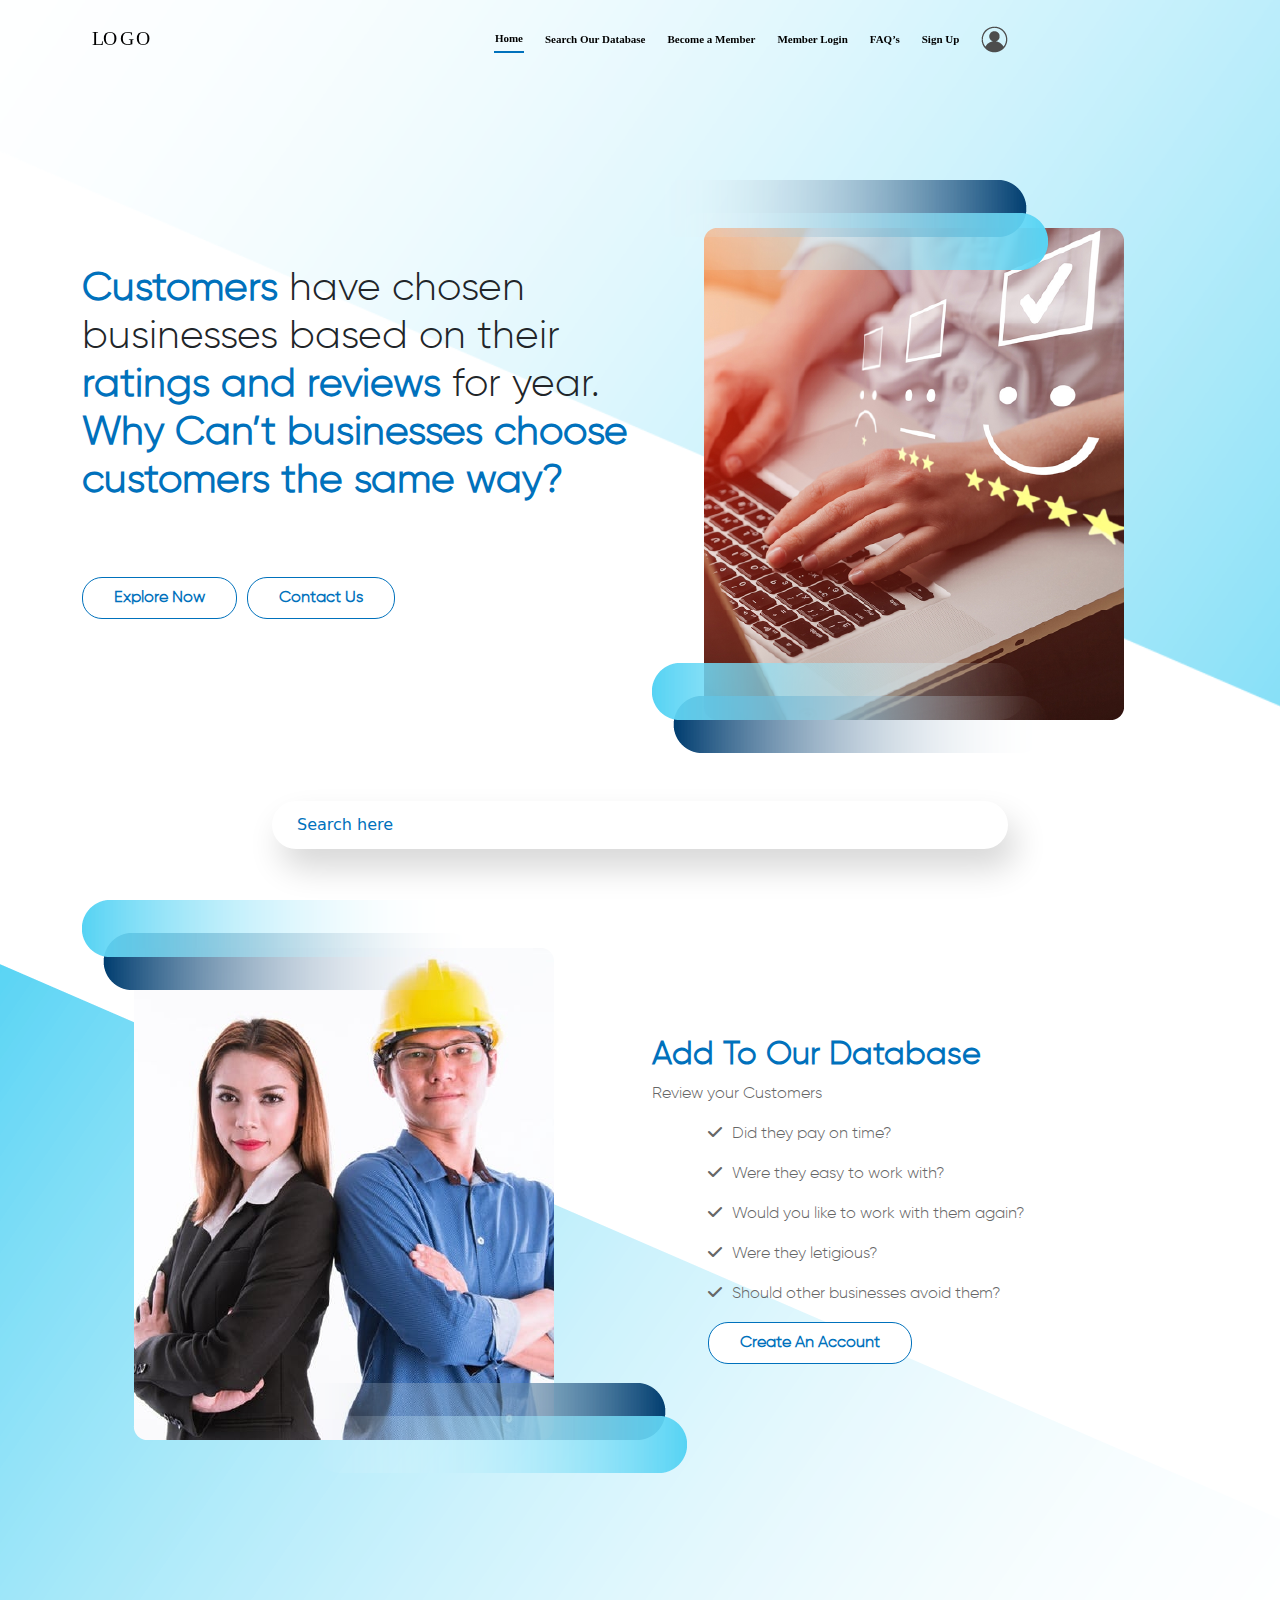
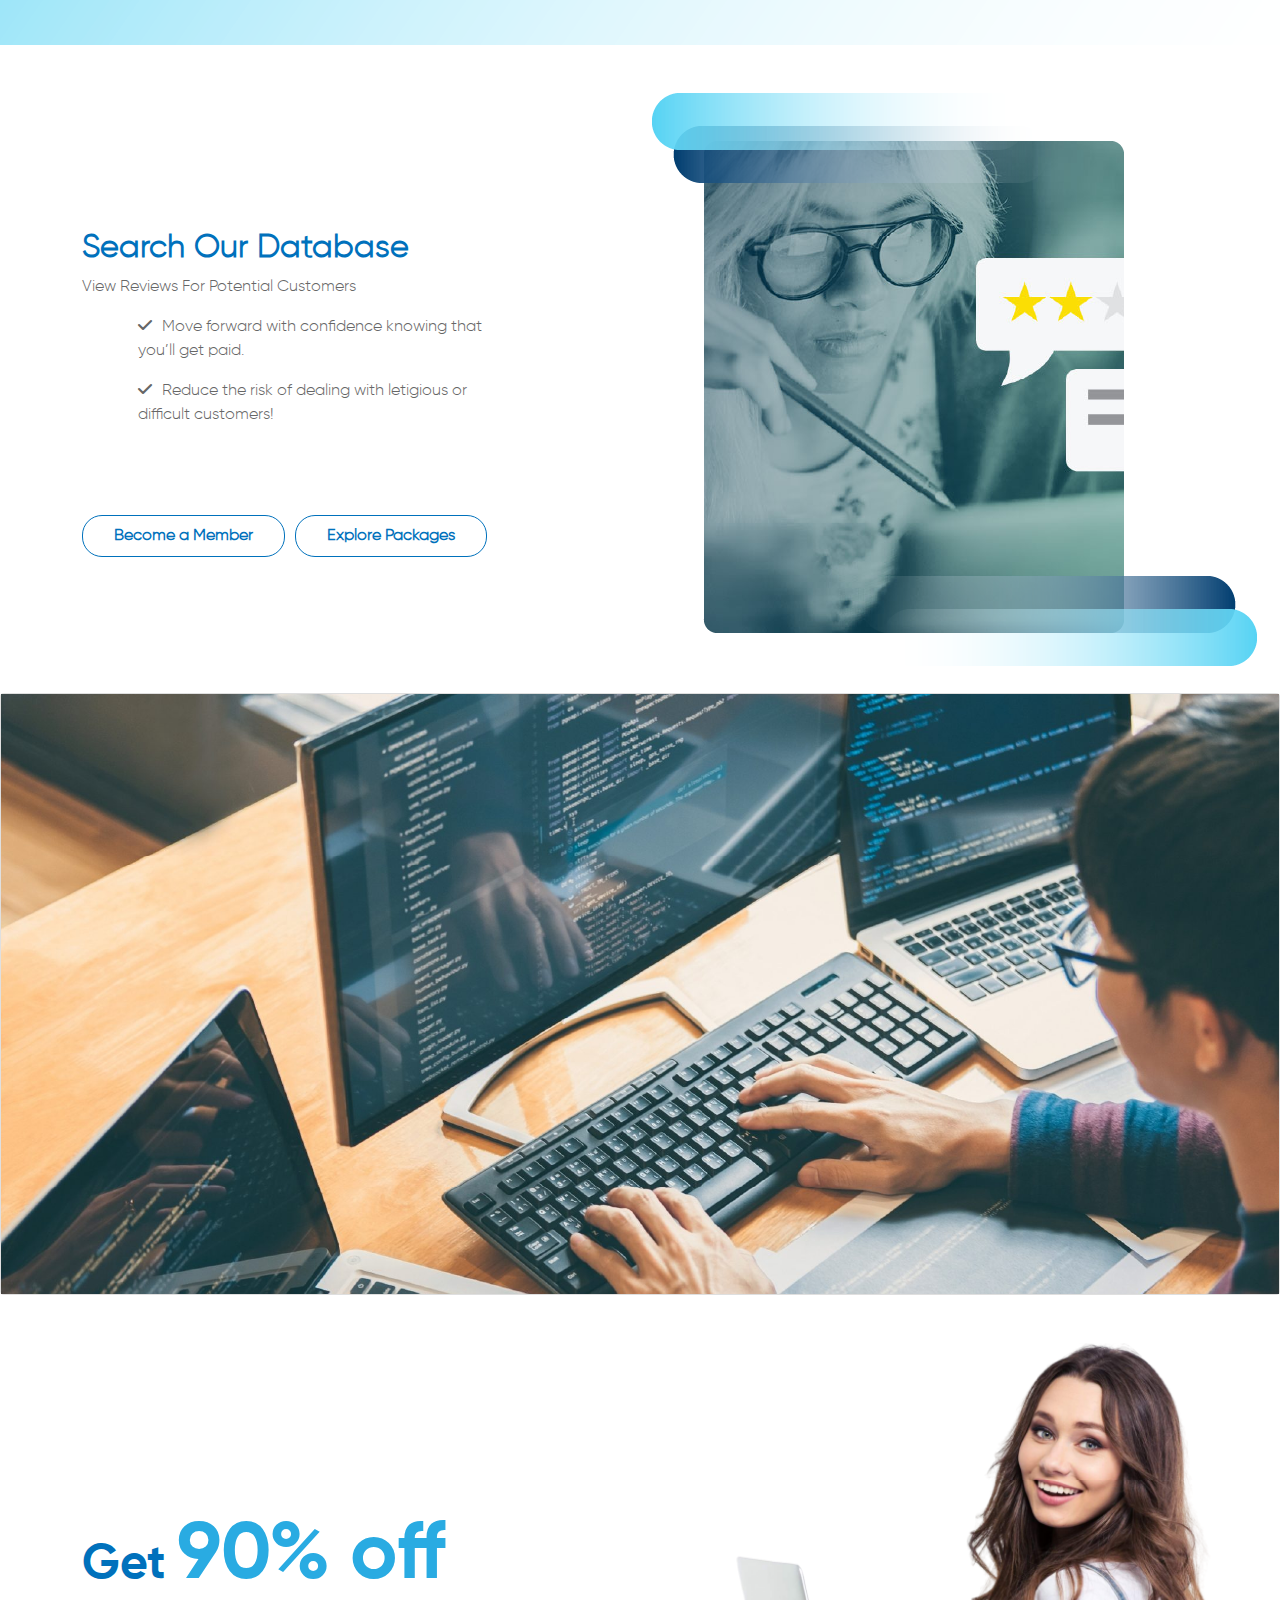
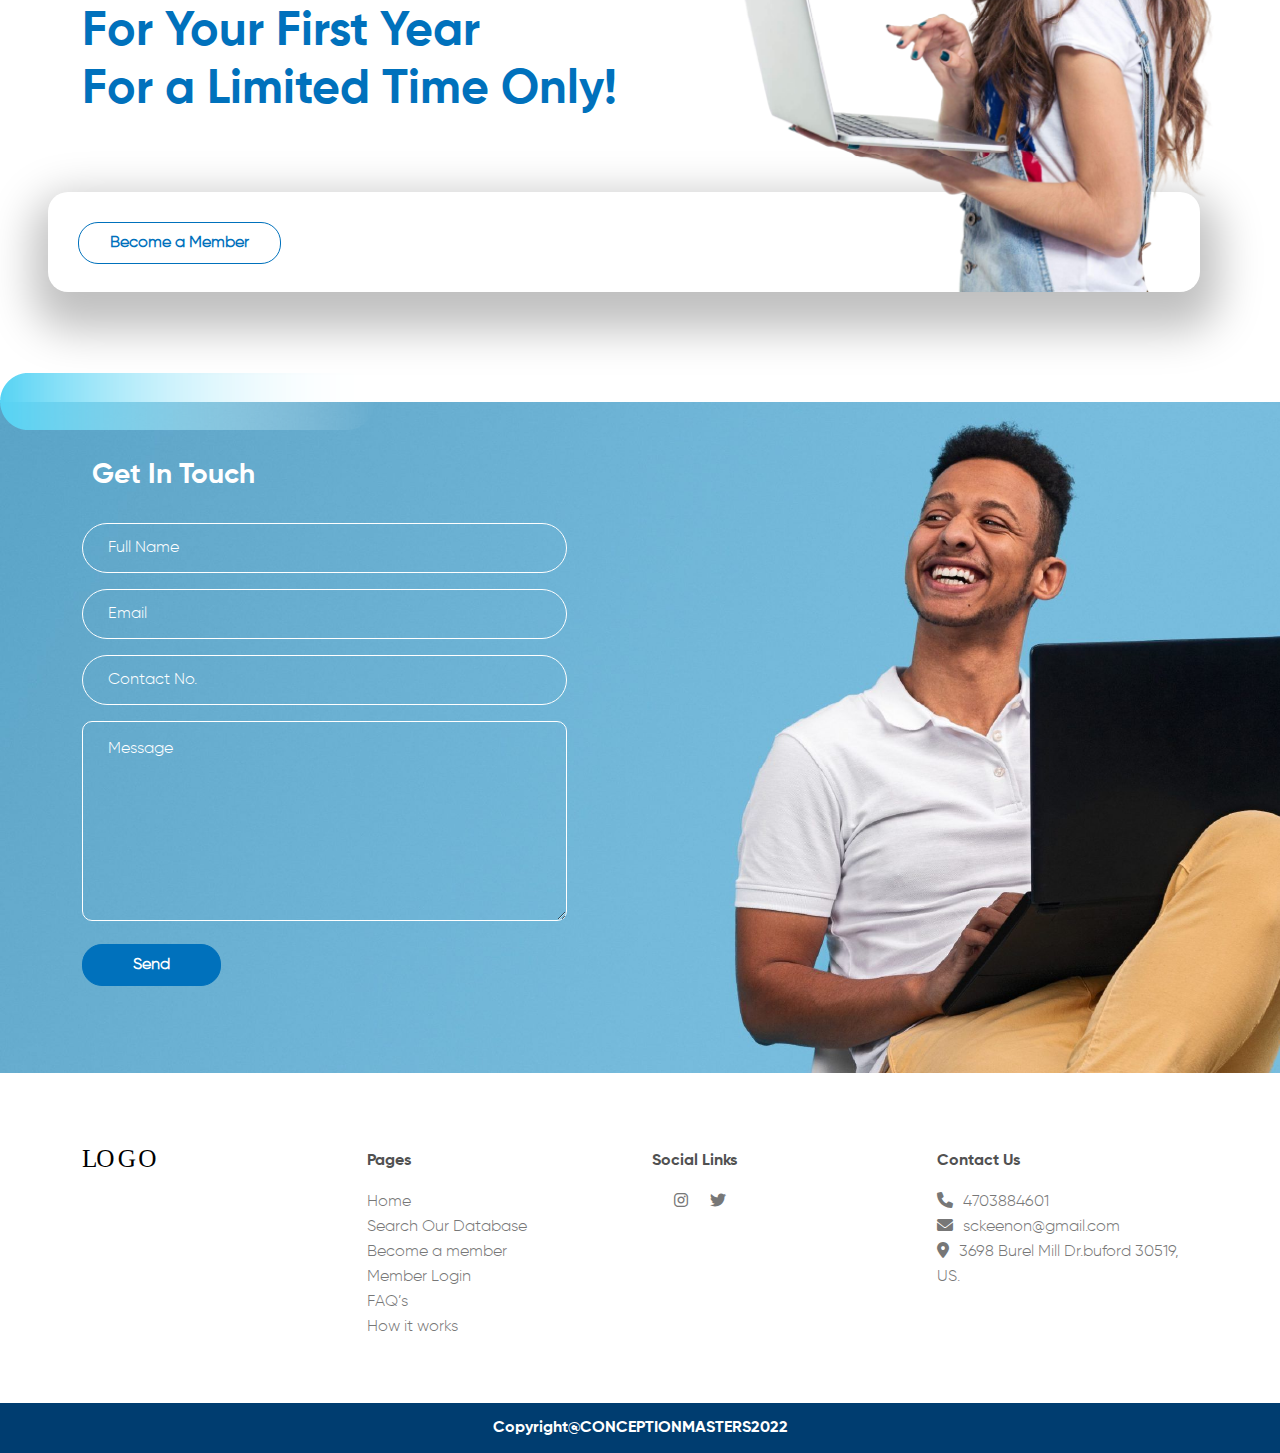
==== commit 31599d13: "add today code 27-jan-2023" ====
--- a/index.html
+++ b/index.html
@@ -83,7 +83,7 @@
                                     Contact Us</button></a></div>
                     </div>
                 </div>
-                <div class="col-lg-6 col-sm-12">
+                <div class="col-lg-6 col-sm-12 pt-5">
                     <div class="inner-img">
                         <img src="./assets/imgaes/1x/banner-inner.png" alt="">
                     </div>
@@ -97,8 +97,8 @@
     <!--  -->
     <!-- second section -->
     <section class="second-section"> 
-        <div class="container d-flex justify-content-center align-item-center">
-            <div class="row">
+        <div class="container">
+            <div class="row d-flex justify-content-center align-item-center">
                 <div class="col-lg-6 col-sm-12">
                     <div class="inner-img">
                         <img src="./assets/imgaes/1x/image1.png" alt="">
@@ -114,7 +114,7 @@
                         <p><i class="fa-solid fa-check"></i>Would you like to work with them again?</p>
                         <p><i class="fa-solid fa-check"></i>Were they letigious?</p>
                         <p><i class="fa-solid fa-check"></i>Should other businesses avoid them?</p>
-                        <a href="">
+                        <a href="./assets/pages/signup.html">
                             <button type="button" class="Btn">Create An Account</button></a>
                         </div>
                     </div>
@@ -140,7 +140,7 @@
                         <div class="d-flex align-item-center pt-4 mt-5">
                             <div class="exploreBtndiv"><a href="./assets/pages/member.html">
                                     <button type="button" class="Btn">Become a Member</button></a></div>
-                            <div class="sign-div"><a href="./assets/pages/signup.html"><button
+                            <div class="sign-div"><a href="./assets/pages/pakages.html"><button
                                         class="Btn" type="button">
                                         Explore Packages</button></a></div>
                         </div>
@@ -157,9 +157,32 @@
     </section>
     <!--  -->
     <!-- forth vedio section -->
-    <section class="vedioBg mt-3">
-      <div class="container-img-bg">
-      </div>
+    <section class="vedioBg">
+        <div class="container-fluid">
+            <div class="row">
+                <div class="col-lg-12 m-0 p-0">
+                    <div class="card text-center">
+                        <div class="video-box-width">
+                            <a href="https://youtu.be/HPVfdg86lOc" id="video1" class="popup-btn" data-video="https://youtu.be/HPVfdg86lOc" data-bs-toggle="modal" data-bs-target="#videoModal1">
+                                <div class="video-box">
+                                    <video id="background-video" class="position-relative myvideos" loop="" muted="">
+
+                                        <source src="https://youtu.be/HPVfdg86lOc" type="video/mp4">
+
+                                    </video>
+                                    <div class="overlay">
+                                        <div class="play-font">
+    
+                                            <i class="fa fa-play" aria-hidden="true"></i>
+                                        </div>
+                                    </div>
+                                </div>
+                            </a>
+                        </div>
+                    </div>
+                </div>
+            </div>
+        </div>
     </section>
     <!--  -->
     <!-- fifth section -->
@@ -275,6 +298,461 @@
         </div>
     </section> 
     <!--  -->
+   
+    <!-- modal -->
+    <section class="video-inner-modal-section">
+
+        <div class="modal fade" id="videoModal1" tabindex="-1" role="dialog" aria-labelledby="myModalLabel" aria-hidden="true">
+
+            <div class="modal-dialog modal-dialog-centered modal-lg">
+
+                <div class="modal-content">
+
+                    <div class="modal-body">
+
+                        <button type="button" class="btn-close" data-bs-dismiss="modal" aria-label="Close"></button>
+
+                        <div class="video-box-div">
+
+                            <video controls="" width="100%" class="for-pause-video">
+
+                                <source src="https://youtu.be/HPVfdg86lOc" type="video/mp4">
+
+                            </video>
+
+                        </div>
+
+                    </div>
+
+                </div>
+
+            </div>
+
+        </div>
+
+        <!-- <div class="modal fade" id="videoModal2" tabindex="-1" aria-labelledby="myModalLabel" aria-hidden="true" style="display: none;">
+
+            <div class="modal-dialog modal-dialog-centered modal-lg">
+
+                <div class="modal-content">
+
+                    <div class="modal-body">
+
+                        <button type="button" class="btn-close" data-bs-dismiss="modal" aria-label="Close"></button>
+
+                        <div class="video-box-div">
+
+                            <video controls="" width="100%" class="for-pause-video">
+
+                                <source src="https://designprosusa.com/public/assets/1x/client-reviews/v2.mp4" type="video/mp4">
+
+                            </video>
+
+                        </div>
+
+                    </div>
+
+                </div>
+
+            </div>
+
+        </div>
+
+        <div class="modal fade" id="videoModal3" tabindex="-1" role="dialog" aria-labelledby="myModalLabel" aria-hidden="true">
+
+            <div class="modal-dialog modal-dialog-centered modal-lg">
+
+                <div class="modal-content">
+
+                    <div class="modal-body">
+
+                        <button type="button" class="btn-close" data-bs-dismiss="modal" aria-label="Close"></button>
+
+                        <div class="video-box-div">
+
+                            <video controls="" width="100%" class="for-pause-video">
+
+                                <source src="https://designprosusa.com/public/assets/1x/client-reviews/v3.mp4" type="video/mp4">
+
+                            </video>
+
+                        </div>
+
+                    </div>
+
+                </div>
+
+            </div>
+
+        </div>
+
+        <div class="modal fade" id="videoModal4" tabindex="-1" role="dialog" aria-labelledby="myModalLabel" aria-hidden="true">
+
+            <div class="modal-dialog modal-dialog-centered modal-lg">
+
+                <div class="modal-content">
+
+                    <div class="modal-body">
+
+                        <button type="button" class="btn-close" data-bs-dismiss="modal" aria-label="Close"></button>
+
+                        <div class="video-box-div">
+
+                            <video controls="" width="100%" class="for-pause-video">
+
+                                <source src="https://designprosusa.com/public/assets/1x/client-reviews/v4.mp4" type="video/mp4">
+
+                            </video>
+
+                        </div>
+
+                    </div>
+
+                </div>
+
+            </div>
+
+        </div>
+
+        <div class="modal fade" id="videoModal5" tabindex="-1" role="dialog" aria-labelledby="myModalLabel" aria-hidden="true">
+
+            <div class="modal-dialog modal-dialog-centered modal-lg">
+
+                <div class="modal-content">
+
+                    <div class="modal-body">
+
+                        <button type="button" class="btn-close" data-bs-dismiss="modal" aria-label="Close"></button>
+
+                        <div class="video-box-div">
+
+                            <video controls="" width="100%" class="for-pause-video">
+
+                                <source src="https://designprosusa.com/public/assets/1x/client-reviews/v5.mp4" type="video/mp4">
+
+                            </video>
+
+                        </div>
+
+                    </div>
+
+                </div>
+
+            </div>
+
+        </div>
+
+        <div class="modal fade" id="videoModal6" tabindex="-1" role="dialog" aria-labelledby="myModalLabel" aria-hidden="true">
+
+            <div class="modal-dialog modal-dialog-centered modal-lg">
+
+                <div class="modal-content">
+
+                    <div class="modal-body">
+
+                        <button type="button" class="btn-close" data-bs-dismiss="modal" aria-label="Close"></button>
+
+                        <div class="video-box-div">
+
+                            <video controls="" width="100%" class="for-pause-video">
+
+                                <source src="https://designprosusa.com/public/assets/1x/client-reviews/v6.mp4" type="video/mp4">
+
+                            </video>
+
+                        </div>
+
+                    </div>
+
+                </div>
+
+            </div>
+
+        </div>
+
+        <div class="modal fade" id="videoModal7" tabindex="-1" role="dialog" aria-labelledby="myModalLabel" aria-hidden="true">
+
+            <div class="modal-dialog modal-dialog-centered modal-lg">
+
+                <div class="modal-content">
+
+                    <div class="modal-body">
+
+                        <button type="button" class="btn-close" data-bs-dismiss="modal" aria-label="Close"></button>
+
+                        <div class="video-box-div">
+
+                            <video controls="" width="100%" class="for-pause-video">
+
+                                <source src="https://designprosusa.com/public/assets/1x/client-reviews/v7.mp4" type="video/mp4">
+
+                            </video>
+
+                        </div>
+
+                    </div>
+
+                </div>
+
+            </div>
+
+        </div>
+
+        <div class="modal fade" id="videoModal8" tabindex="-1" role="dialog" aria-labelledby="myModalLabel" aria-hidden="true">
+
+            <div class="modal-dialog modal-dialog-centered modal-lg">
+
+                <div class="modal-content">
+
+                    <div class="modal-body">
+
+                        <button type="button" class="btn-close" data-bs-dismiss="modal" aria-label="Close"></button>
+
+                        <div class="video-box-div">
+
+                            <video controls="" width="100%" class="for-pause-video">
+
+                                <source src="https://designprosusa.com/public/assets/1x/client-reviews/v8.mp4" type="video/mp4">
+
+                            </video>
+
+                        </div>
+
+                    </div>
+
+                </div>
+
+            </div>
+
+        </div>
+
+        <div class="modal fade" id="videoModal9" tabindex="-1" role="dialog" aria-labelledby="myModalLabel" aria-hidden="true">
+
+            <div class="modal-dialog modal-dialog-centered modal-lg">
+
+                <div class="modal-content">
+
+                    <div class="modal-body">
+
+                        <button type="button" class="btn-close" data-bs-dismiss="modal" aria-label="Close"></button>
+
+                        <div class="video-box-div">
+
+                            <video controls="" width="100%" class="for-pause-video">
+
+                                <source src="https://designprosusa.com/public/assets/1x/client-reviews/v9.mp4" type="video/mp4">
+
+                            </video>
+
+                        </div>
+
+                    </div>
+
+                </div>
+
+            </div>
+
+        </div>
+
+        <div class="modal fade" id="videoModal10" tabindex="-1" role="dialog" aria-labelledby="myModalLabel" aria-hidden="true">
+
+            <div class="modal-dialog modal-dialog-centered modal-lg">
+
+                <div class="modal-content">
+
+                    <div class="modal-body">
+
+                        <button type="button" class="btn-close" data-bs-dismiss="modal" aria-label="Close"></button>
+
+                        <div class="video-box-div">
+
+                            <video controls="" width="100%" class="for-pause-video">
+
+                                <source src="https://designprosusa.com/public/assets/1x/client-reviews/v10.mp4" type="video/mp4">
+
+                            </video>
+
+                        </div>
+
+                    </div>
+
+                </div>
+
+            </div>
+
+        </div>
+
+        <div class="modal fade" id="videoModal11" tabindex="-1" role="dialog" aria-labelledby="myModalLabel" aria-hidden="true">
+
+            <div class="modal-dialog modal-dialog-centered modal-lg">
+
+                <div class="modal-content">
+
+                    <div class="modal-body">
+
+                        <button type="button" class="btn-close" data-bs-dismiss="modal" aria-label="Close"></button>
+
+                        <div class="video-box-div">
+
+                            <video controls="" width="100%" class="for-pause-video">
+
+                                <source src="https://designprosusa.com/public/assets/1x/client-reviews/v11.mp4" type="video/mp4">
+
+                            </video>
+
+                        </div>
+
+                    </div>
+
+                </div>
+
+            </div>
+
+        </div>
+
+        <div class="modal fade" id="videoModal12" tabindex="-1" role="dialog" aria-labelledby="myModalLabel" aria-hidden="true">
+
+            <div class="modal-dialog modal-dialog-centered modal-lg">
+
+                <div class="modal-content">
+
+                    <div class="modal-body">
+
+                        <button type="button" class="btn-close" data-bs-dismiss="modal" aria-label="Close"></button>
+
+                        <div class="video-box-div">
+
+                            <video controls="" width="100%" class="for-pause-video">
+
+                                <source src="https://designprosusa.com/public/assets/1x/client-reviews/v12.mp4" type="video/mp4">
+
+                            </video>
+
+                        </div>
+
+                    </div>
+
+                </div>
+
+            </div>
+
+        </div>
+
+        <div class="modal fade" id="videoModal13" tabindex="-1" role="dialog" aria-labelledby="myModalLabel" aria-hidden="true">
+
+            <div class="modal-dialog modal-dialog-centered modal-lg">
+
+                <div class="modal-content">
+
+                    <div class="modal-body">
+
+                        <button type="button" class="btn-close" data-bs-dismiss="modal" aria-label="Close"></button>
+
+                        <div class="video-box-div">
+
+                            <video controls="" width="100%" class="for-pause-video">
+
+                                <source src="https://designprosusa.com/public/assets/1x/client-reviews/v13.mp4" type="video/mp4">
+
+                            </video>
+
+                        </div>
+
+                    </div>
+
+                </div>
+
+            </div>
+
+        </div>
+
+        <div class="modal fade" id="videoModal14" tabindex="-1" role="dialog" aria-labelledby="myModalLabel" aria-hidden="true">
+
+            <div class="modal-dialog modal-dialog-centered modal-lg">
+
+                <div class="modal-content">
+
+                    <div class="modal-body">
+
+                        <button type="button" class="btn-close" data-bs-dismiss="modal" aria-label="Close"></button>
+
+                        <div class="video-box-div">
+
+                            <video controls="" width="100%" class="for-pause-video">
+
+                                <source src="https://designprosusa.com/public/assets/1x/client-reviews/v14.mp4" type="video/mp4">
+
+                            </video>
+
+                        </div>
+
+                    </div>
+
+                </div>
+
+            </div>
+
+        </div>
+
+        <div class="modal fade" id="videoModal15" tabindex="-1" role="dialog" aria-labelledby="myModalLabel" aria-hidden="true">
+
+            <div class="modal-dialog modal-dialog-centered modal-lg">
+
+                <div class="modal-content">
+
+                    <div class="modal-body">
+
+                        <button type="button" class="btn-close" data-bs-dismiss="modal" aria-label="Close"></button>
+
+                        <div class="video-box-div">
+
+                            <video controls="" width="100%" class="for-pause-video">
+
+                                <source src="https://designprosusa.com/public/assets/1x/client-reviews/v15.mp4" type="video/mp4">
+
+                            </video>
+
+                        </div>
+
+                    </div>
+
+                </div>
+
+            </div>
+
+        </div>
+
+        <div class="modal fade" id="videoModal16" tabindex="-1" role="dialog" aria-labelledby="myModalLabel" aria-hidden="true">
+
+            <div class="modal-dialog modal-dialog-centered modal-lg">
+
+                <div class="modal-content">
+
+                    <div class="modal-body">
+
+                        <button type="button" class="btn-close" data-bs-dismiss="modal" aria-label="Close"></button>
+
+                        <div class="video-box-div">
+
+                            <video controls="" width="100%" class="for-pause-video">
+
+                                <source src="https://designprosusa.com/public/assets/1x/client-reviews/v16.mp4" type="video/mp4">
+
+                            </video>
+
+                        </div>
+
+                    </div>
+
+                </div>
+
+            </div>
+
+        </div> -->
+
+
+
+    </section>
     <!-- jquery -->
     <script src="./assets/js/jquery.min.js"></script>
     <!-- bootstrap jquery -->
--- a/assets/css/style.css
+++ b/assets/css/style.css
@@ -1,42 +1,57 @@
-*{
+* {
     margin: 0;
     padding: 0;
     box-sizing: border-box;
     list-style: none;
 }
+
 @font-face {
-    font-family:'Gilroy-Light';
+    font-family: 'Gilroy-Light';
     src: url("../font/Gilroy-Light.ttf");
 }
+
 @font-face {
-    font-family:'Gilroy-Bold';
+    font-family: 'Gilroy-Bold';
     src: url("../font/Gilroy-Bold.ttf");
 }
+
 @font-face {
-    font-family:'Gilroy-Heavy';
+    font-family: 'Gilroy-Heavy';
     src: url("../font/Gilroy-Heavy.ttf");
 }
+
 @font-face {
-    font-family:'Gilroy-Medium';
+    font-family: 'Gilroy-Medium';
     src: url("../font/Gilroy-Medium.ttf");
 }
+
 @font-face {
-    font-family:'Gilroy-Regular';
+    font-family: 'Gilroy-Regular';
     src: url("../font/Gilroy-Regular.ttf");
 }
-#main-content{
+
+@font-face {
+    font-family: 'Gilroy-ExtraBold';
+    src: url("../font/FontsFree-Net-Gilroy-ExtraBold.ttf");
+}
+
+#main-content {
     position: relative;
 }
-#title{
+
+#title {
     width: 20%;
     left: 20px;
     position: absolute;
-    top: 10px;
-}
-#title img{
+    /* top: 10px; */
+    top: 0px;
+}
+
+#title img {
     width: 70%;
 }
-#btn{
+
+#btn {
     position: fixed;
     z-index: 5;
     top: 15px;
@@ -45,7 +60,8 @@
     -webkit-transition: left 500ms cubic-bezier(0.6, 0.05, 0.28, 0.91);
     transition: left 500ms cubic-bezier(0.6, 0.05, 0.28, 0.91);
 }
-  #btn div{
+
+#btn div {
     width: 35px;
     height: 2px;
     margin-bottom: 8px;
@@ -53,26 +69,42 @@
     -webkit-transition: -webkit-transform 500ms cubic-bezier(0.6, 0.05, 0.28, 0.91), opacity 500ms, box-shadow 250ms, background-color 500ms;
     transition: transform 500ms cubic-bezier(0.6, 0.05, 0.28, 0.91), opacity 500ms, box-shadow 250ms, background-color 500ms;
 }
-#btn:hover > div { box-shadow: 0 0 1px #000708; }
-#btn.active{ right:12px; }
-#btn.active div{ background-color: #343838; }
-#btn.active:hover > div { box-shadow: 0 0 1px #343838; }
-#btn.active #top{
+
+#btn:hover>div {
+    box-shadow: 0 0 1px #000708;
+}
+
+#btn.active {
+    right: 12px;
+}
+
+#btn.active div {
+    background-color: #343838;
+}
+
+#btn.active:hover>div {
+    box-shadow: 0 0 1px #343838;
+}
+
+#btn.active #top {
     -webkit-transform: translateY(10px) rotate(-135deg);
     -ms-transform: translateY(10px) rotate(-135deg);
     transform: translateY(10px) rotate(-135deg);
 }
-#btn.active #middle{
+
+#btn.active #middle {
     -webkit-transform: scale(0);
     -ms-transform: scale(0);
     transform: scale(0);
 }
-#btn.active #bottom{
+
+#btn.active #bottom {
     -webkit-transform: translateY(-10px) rotate(-45deg);
     -ms-transform: translateY(-10px) rotate(-45deg);
     transform: translateY(-10px) rotate(-45deg);
 }
-#box{
+
+#box {
     position: fixed;
     z-index: 4;
     overflow: auto;
@@ -87,21 +119,25 @@
     -webkit-transition: all 350ms cubic-bezier(0.6, 0.05, 0.28, 0.91);
     transition: all 350ms cubic-bezier(0.6, 0.05, 0.28, 0.91);
 }
-#box.active{
+
+#box.active {
     right: 0px;
     opacity: 1;
-    border-bottom:#FFF;
-}
-#items{
+    border-bottom: #FFF;
+}
+
+#items {
     position: relative;
 }
-#items a{
-      text-decoration: none;
-      color: #000;
-      font-weight: bold;
-      font-family: 'Poppins-Light';
-}
-#items .item{
+
+#items a {
+    text-decoration: none;
+    color: #000;
+    font-weight: bold;
+    font-family: 'Poppins-Light';
+}
+
+#items .item {
     position: relative;
     cursor: pointer;
     font-size: 1.3rem;
@@ -109,15 +145,18 @@
     -webkit-transition: all 250ms;
     transition: all 250ms;
 }
-#items .item:hover{
+
+#items .item:hover {
     padding: 15px 45px;
     background-color: rgba(52, 56, 56, 0.2);
 }
-  .header-icons{
+
+.header-icons {
     width: 60%;
 }
+
 /* header destop */
-.header{
+.header {
     width: 100%;
     z-index: 2;
     transition: 0.5s all ease-in-out;
@@ -126,22 +165,29 @@
     height: 80px;
     padding-top: 1rem;
 }
-#White_links .header_links{
+
+#White_links .header_links {
     color: #FFF;
-     
-}
-.logo{
+
+}
+
+.logo {
     width: 20%;
     padding: 10px;
 }
-.active, .header_links:hover {
+
+.active,
+.header_links:hover {
     border-bottom: 2px solid #0071BC;
     color: #0071BC;
-  }
-.image-change .active, .weds-img-div{
+}
+
+.image-change .active,
+.weds-img-div {
     border-bottom: 2px solid #FFF;
 }
-.logo img{
+
+.logo img {
     /* width: 50%;
     height: 100%;
     margin-left: auto;
@@ -150,7 +196,8 @@
     width: 30%;
     height: 100%;
 }
-.link{
+
+.link {
     width: 80%;
     padding: 10px;
     display: flex;
@@ -158,9 +205,10 @@
     justify-content: center;
     font-family: 'Gilroy-Light';
 }
-.link a{
+
+.link a {
     text-decoration: none;
-    margin:0 10px;
+    margin: 0 10px;
     color: #000;
     align-items: center;
     font-family: 'Gilroy-Light';
@@ -171,14 +219,22 @@
     align-items: center;
 
 }
+
 /*  */
 /* banner css */
 .banner {
     /* height: 740px; */
     position: relative;
     padding-top: 5rem;
-}
-.banner::before{
+    height: 900px;
+    background-position: center;
+    background-size: cover;
+    background-size: cover !important;
+    background-repeat: no-repeat;
+    background: url("../imgaes/1x/banner.png");
+}
+
+/* .banner::before {
     content: "";
     position: absolute;
     top: 0;
@@ -186,33 +242,40 @@
     width: 100%;
     height: 100%;
     background-position: center;
-     background-size: cover; 
-     background-repeat: no-repeat;
-     background: url("../imgaes/1x/banner.png");
-     z-index: -1;
-}
-.text-div{
+    background-size: cover;
+    background-repeat: no-repeat;
+    background: url("../imgaes/1x/banner.png");
+    z-index: -1;
+} */
+
+.text-div {
     width: 650px;
 }
-.text-div h1{
-    font-family: 'Gilroy-Light';
-}
-.text-div h1 span{
+
+.text-div h1 {
+    font-family: 'Gilroy-Light';
+}
+
+.text-div h1 span {
     font-family: 'Gilroy-Light';
     color: #0071BC;
     font-weight: bold;
 }
-.inner-img{
+
+.inner-img {
     width: 650px;
     /* height: 600px; */
 }
-.inner-img img{
+
+.inner-img img {
     object-fit: cover;
 }
+
 .exploreBtndiv {
     margin-right: 10px;
 }
-.Btn{
+
+.Btn {
     border-radius: 20px;
     padding: 8px 31px;
     border: none;
@@ -222,10 +285,12 @@
     color: #0071BC;
     border: 1px solid #0071BC;
 }
-.Btn:hover{
+
+.Btn:hover {
     background-color: #0071BC;
     color: #fff;
 }
+
 .inputSearch {
     padding: 12px 25px;
     background: #fff;
@@ -236,17 +301,72 @@
     border-radius: 50px;
     box-shadow: rgb(0 0 0 / 16%) 8px 19px 33px;
 }
-.Search input::placeholder{
-    color: #0071BC;
-}
+
+.Search input::placeholder {
+    color: #0071BC;
+}
+
+.video-box {
+    position: relative;
+    width: 100%;
+    height: 600px;
+}
+
+.video-box-width {
+    background-image: url("../imgaes/1x/vediobg.png");
+}
+
+.video-box:hover .overlay {
+    height: 100%;
+    height: 600px;
+}
+
+.overlay {
+    position: absolute;
+    bottom: 0;
+    left: 0;
+    right: 0;
+    background-image: linear-gradient(transparent 10%, #003d70d6 74%);
+    overflow: hidden;
+    width: 100%;
+    height: 0;
+    transition: .5s ease;
+}
+
+.play-font {
+    width: 100%;
+    position: absolute;
+    top: 0;
+    left: 0;
+    right: auto;
+    top: 40%;
+    bottom: 0;
+    margin: auto;
+}
+
+.play-font i {
+    font-size: 100px;
+    color: #fff;
+    background: 0 0;
+    border-radius: 50%;
+    padding: 25px 25px 19px 43px;
+    border: 3px solid #fff;
+}
+
 /* second-section */
-.second-section{
-    /* height: 750px; */
+.second-section {
+    height: 745px;
     position: relative;
-    padding-top: 3rem;
+    /* background: url("../imgaes/1x/second-banner.png");
+    background-position: center;
+    background-size: cover;
+    background-repeat: no-repeat; */
+    /* transform: rotate(180deg); */
+    /* padding-top: 3rem; */
     /* margin-top: 5rem; */
 }
-.second-section::before{
+
+.second-section::before {
     content: "";
     position: absolute;
     top: 0;
@@ -254,68 +374,82 @@
     width: 100%;
     height: 100%;
     background-position: center;
-     background-size: cover; 
-     background-repeat: no-repeat;
-     background: url("../imgaes/1x/banner.png");
-     z-index: -1;
-     transform: rotate(180deg);
-}
-.second-section .text-div{
+    background-size: cover;
+    background-repeat: no-repeat;
+    background: url("../imgaes/1x/banner.png");
+    z-index: -1;
+    transform: rotate(180deg);
+}
+
+.second-section .text-div {
     width: 650px;
     height: 600px;
     display: flex;
     justify-content: center;
     flex-direction: column;
 }
-.second-section .text-div h2{
-    font-family: 'Gilroy-Light';
-}
-.second-section .text-div h2 span{
+
+.second-section .text-div h2 {
+    font-family: 'Gilroy-Light';
+}
+
+.second-section .text-div h2 span {
     font-family: 'Gilroy-Light';
     color: #0071BC;
     font-weight: bold;
 }
-.point{
+
+.point {
     margin-left: 3.5rem;
 }
-.point i{
+
+.point i {
     padding-right: 10px;
 }
-.second-section .text-div p{
+
+.second-section .text-div p {
     font-family: 'Gilroy-Light';
     color: #666666;
 }
+
 /* third-section */
-.third-section{
+.third-section {
     /* height: 750px; */
     position: relative;
     padding-top: 3rem;
 }
-.third-section .text-div{
+
+.third-section .text-div {
     width: 650px;
     height: 600px;
     display: flex;
     justify-content: center;
     flex-direction: column;
 }
-.third-section .text-div h2{
-    font-family: 'Gilroy-Light';
-}
-.third-section .text-div h2 span{
+
+.third-section .text-div h2 {
+    font-family: 'Gilroy-Light';
+}
+
+.third-section .text-div h2 span {
     font-family: 'Gilroy-Light';
     color: #0071BC;
     font-weight: bold;
 }
-.point{
+
+.point {
     margin-left: 3.5rem;
 }
-.point i{
+
+.point i {
     padding-right: 10px;
 }
-.third-section .text-div p{
+
+.third-section .text-div p {
     font-family: 'Gilroy-Light';
     color: #666666;
 }
+
 /*  */
 /* vedio section */
 .vedioBg {
@@ -323,7 +457,8 @@
     z-index: 0;
     /* height: 499px; */
 }
-.vedioBg::after {
+
+/* .vedioBg::after {
     content: "";
     position: absolute;
     top: 0;
@@ -333,7 +468,7 @@
     height: 100%;
     right: 0;
     z-index: 0;
-}
+} */
 .container-img-bg {
     background: url("../imgaes/1x/vediobg.png");
     width: 100%;
@@ -342,40 +477,48 @@
     background-size: cover;
     opacity: 1;
 }
+
 /*  */
 /* fifthSection */
-.fifthSection{
+.fifthSection {
     /* height: 750px; */
     position: relative;
     padding-top: 3rem;
 }
-.fifthSection .row{
+
+.fifthSection .row {
     display: flex;
     align-items: center;
 
 }
-.fifthSection h4{
-    color: #0071BC;
-    font-family:"Gilroy-Bold" ;
+
+.fifthSection h4 {
+    color: #0071BC;
+    font-family: "Gilroy-Bold";
     font-size: 3rem;
 }
-.fifthSection h4 span{
+
+.fifthSection h4 span {
     color: #29ABE2;
-    font-family:"Gilroy-Bold" ;
+    font-family: "Gilroy-Bold";
     font-size: 5rem;
 }
-.image3Div{
+
+.image3Div {
     height: 550px;
     width: 650px;
 }
-.image3Div img{
+
+.image3Div img {
     width: 100%;
     height: 100%;
-    object-fit:contain;
-}
-.fifthSection .container{
+    object-fit: contain;
+}
+
+.fifthSection .container {
     position: relative;
 }
+
 .whiteDiv {
     width: 90%;
     border-radius: 20px;
@@ -387,20 +530,23 @@
     z-index: -1;
     box-shadow: rgb(0 0 0 / 25%) 2px 21px 43px 17px;
 }
-.whiteDivBtn{
+
+.whiteDivBtn {
     display: flex;
     justify-content: start;
     margin: 30px;
 }
+
 /*  */
 /* contact Section */
-.contantSection{
+.contantSection {
     position: relative;
     z-index: 0;
     height: 700px;
     margin-top: 5rem;
 }
-.contantSection::before{
+
+.contantSection::before {
     content: "";
     position: absolute;
     top: 0;
@@ -408,22 +554,25 @@
     width: 100%;
     height: 100%;
     background-position: center;
-     background-size: cover; 
-     background-repeat: no-repeat;
-     background: url("../imgaes/1x/contactBg.png");
-     z-index: -1;
-}
-.inputFeild{
+    background-size: cover;
+    background-repeat: no-repeat;
+    background: url("../imgaes/1x/contactBg.png");
+    z-index: -1;
+}
+
+.inputFeild {
     display: flex;
     align-items: center;
     height: 150px;
 }
-.inputFeild h3{
+
+.inputFeild h3 {
     padding-left: 10px;
     color: #fff;
     font-family: "Gilroy-Bold";
     margin-top: 4rem;
 }
+
 .contactForm input {
     padding: 12px 25px;
     background: transparent;
@@ -434,9 +583,11 @@
     color: #fff;
     border-radius: 50px;
 }
-.contactForm input::placeholder{
+
+.contactForm input::placeholder {
     color: #fff;
 }
+
 .contactForm textarea {
     padding: 15px 25px;
     background: transparent;
@@ -447,10 +598,12 @@
     border-radius: 10px;
     font-family: "Gilroy-Light";
 }
-.contactForm textarea::placeholder{
+
+.contactForm textarea::placeholder {
     color: #fff;
 }
-.btnCont{
+
+.btnCont {
     border-radius: 20px;
     padding: 8px 50px;
     border: none;
@@ -460,35 +613,42 @@
     color: #fff;
     border: 1px solid #0071BC;
 }
+
 /*  */
 /* footer */
 .footer-img {
     width: 30%;
 }
+
 .footer-img img {
     width: 100%;
     height: 100%;
 }
+
 .footer-para {
     color: #515151;
-    font-family:"Gilroy-Bold" ;
-}
+    font-family: "Gilroy-Bold";
+}
+
 .footer-link li a {
     text-decoration: none;
     padding: 8px;
     margin-left: 0;
     color: #777777;
     padding-left: 0;
-    font-family:"Gilroy-Light" ;
-}
+    font-family: "Gilroy-Light";
+}
+
 .footer-link li i {
     color: #777777;
 }
+
 span i {
     color: #777777;
     margin-left: 12px;
     padding-left: 10px;
 }
+
 .footer-bottom {
     background-color: #003D70;
     height: 50px;
@@ -496,96 +656,113 @@
     justify-content: center;
     align-items: center;
 }
+
 .footer-bottom a {
     text-decoration: none;
     color: #fff;
-    font-family:"Gilroy-Bold" ;
-}
+    font-family: "Gilroy-Bold";
+}
+
 /* Search  our database */
 .banner1 {
     /* height: 740px; */
     position: relative;
     padding-top: 5rem;
 }
-.banner1::before{
+
+.banner1::before {
     content: "";
     position: absolute;
     top: 0;
     left: 0;
     width: 100%;
     height: 100%;
-    background-position: center;
-     background-size: cover; 
-     background-repeat: no-repeat;
-     background: url("../imgaes/1x/banner1.png");
-     z-index: -1;
-}
-.banner1 .text-div i{
+    background-position: center !important;
+    background-size: cover !important;
+    background-repeat: no-repeat !important;
+    background: url("../imgaes/1x/banner1.png");
+    z-index: -1;
+}
+
+.banner1 .text-div i {
     font-size: 2rem;
     color: #0071BC;
 }
-.sectionCstm{
+
+.sectionCstm {
     padding: 1rem;
     margin-top: 6rem;
 }
-.sectionCstm h4{
+
+.sectionCstm h4 {
     text-align: center;
 }
-.sectionCstm h4{
+
+.sectionCstm h4 {
     font-family: 'Gilroy-Light';
     color: #000;
 }
-.sectionCstm h4 span{
+
+.sectionCstm h4 span {
     font-family: 'Gilroy-Light';
     color: #0071BC;
     font-weight: bold;
 }
-.sectionCstm h5{
+
+.sectionCstm h5 {
     color: #000;
     font-family: 'Gilroy-Light';
     padding-left: 2rem;
     padding-top: 2rem;
 }
-.searchData{
+
+.searchData {
     height: 750px;
 }
+
 /*  */
 /* contact Us */
-.contactBanner{
+.contactBanner {
     position: relative;
     padding-top: 5rem;
     /* height: 595px; */
 }
-.contactBanner::before{
+
+.contactBanner::before {
     content: "";
     position: absolute;
     top: 0;
     left: 0;
     width: 100%;
     height: 100%;
-    background-position: center;
-    background-size: cover; 
+    background-position: center !important;
+    background-size: cover !important;
     background-repeat: repeat-x;
+    background-position: bottom;
     /* background-repeat: no-repeat; */
     background: url("../imgaes/1x/conBanner.png");
     z-index: -1;
 }
-.contactBannerDiv{
+
+.contactBannerDiv {
     /* height: 600px; */
     text-align: center;
     margin-top: 2rem;
 }
+
 .contactBannerDiv i {
     font-size: 2rem;
     color: #0071BC;
 }
-.contForm{
+
+.contForm {
     display: flex;
     justify-content: center;
     padding-top: 1.5rem;
     flex-direction: column;
     align-items: center;
 }
+
 .contForm input {
     padding: 12px 25px;
     background: #fff;
@@ -596,6 +773,7 @@
     border-radius: 50px;
     box-shadow: rgb(0 0 0 / 16%) 8px 19px 33px;
 }
+
 .contForm textarea {
     padding: 12px 25px;
     background: #fff;
@@ -606,95 +784,111 @@
     border-radius: 17px;
     box-shadow: rgb(0 0 0 / 16%) 8px 19px 33px;
 }
-.contactBannerDiv h1 span{
+
+.contactBannerDiv h1 span {
     font-family: 'Gilroy-Light';
     color: #0071BC;
     font-weight: bold;
 }
+
 /*  */
 /* sign Up */
-.signForm{
-    display: flex;
+/* .signForm { */
+    /* display: flex;
     justify-content: center;
     padding-top: 1.5rem;
     flex-direction: column;
-    align-items: center;
-}
+    align-items: center; */
+/* } */
+
 .signForm input {
     padding: 12px 25px;
     background: #fff;
     border: none;
-    width: 100%;
+    width: 60%;
     outline: none;
     border-radius: 50px;
     font-family: "Gilroy-Light";
     box-shadow: rgb(0 0 0 / 16%) 8px 19px 33px;
 }
+
 .signForm textarea {
     padding: 12px 25px;
     background: #fff;
     border: none;
-    width: 100%;
+    width: 60%;
     outline: none;
     border-radius: 17px;
     font-family: "Gilroy-Light";
     box-shadow: rgb(0 0 0 / 16%) 8px 19px 33px;
 }
-.signForm input::placeholder{
+
+.signForm input::placeholder {
     color: #4D4D4D;
 }
-.signPara{
+
+.signPara {
     margin-top: 2rem;
     font-family: "Gilroy-Light";
     color: #000;
 }
-.signPara a{
+
+.signPara a {
     text-decoration: none;
     font-family: "Gilroy-Light";
-    color: #0071BC; 
+    color: #0071BC;
     font-weight: bold;
 }
+
 #uploadFile {
-  display: none;
-  background-color: var(--headings-primary-color);
-}
-.fileUpload label{
+    display: none;
+    background-color: var(--headings-primary-color);
+}
+
+.fileUpload label {
     font-family: "Gilroy-Light";
     padding-right: 2rem;
 }
-.fileUpload{
+
+.fileUpload {
     display: flex;
     justify-content: end;
     width: 750px;
     align-items: center;
     margin-bottom: 3rem;
 }
-.signPara1 a{
+
+.signPara1 a {
     font-family: "Gilroy-Light";
     color: #0071BC;
     text-decoration: none;
 }
+
 /* sign */
-.signDiv{
+.signDiv {
     height: 596px;
 }
+
 /*  */
 /* forgetpassword  */
-.forgetpassword{
+.forgetpassword {
     height: 596px;
 }
+
 /*  */
 /* How It work */
-.ParahowItworks{
+.ParahowItworks {
     color: #4D4D4D;
     font-family: "Gilroy-Light";
     text-align: center;
     margin-top: 1rem;
 }
-.memberStar{
+
+.memberStar {
     margin-left: 3rem;
 }
-.sectionCstm textarea{
+
+.sectionCstm textarea {
     padding: 12px 25px;
     background: #fff;
     border: none;
@@ -704,18 +898,21 @@
     border-radius: 20px;
     box-shadow: rgb(0 0 0 / 16%) 8px 19px 33px;
 }
-.accept input{
+
+.accept input {
     margin-right: 10px;
 }
-.accept label{
+
+.accept label {
     color: #0071BC;
     font-family: "Gilroy-Light";
     padding-right: 2rem;
 
 }
+
 /*  */
 /* Faqs */
-#accordionDiv{
+#accordionDiv {
     border-radius: 31px;
     border: none;
     background-color: #fff;
@@ -723,7 +920,8 @@
     outline: none;
     color: #4D4D4D;
 }
-#accordionDivBtn{
+
+#accordionDivBtn {
     border-radius: 31px;
     border: none;
     background-color: #fff;
@@ -733,14 +931,34 @@
     outline-style: none;
 
 }
+
 /*  */
 /* Pakages */
 .packagesBanner {
     position: relative;
     padding-top: 5rem;
     height: 500px;
-}
-.packagesBanner::before{
+    background: url("../imgaes/1x/conBanner.png");
+    background-position: bottom;
+    background-size: cover;
+}
+
+.pkgSection {
+    background-image: url("../imgaes/1x/pakages.png");
+    background-position: bottom;
+    background-size: cover;
+}
+
+.pakagesInner {
+    position: relative;
+    width: 325px;
+    height: 255px;
+    /* margin-top: 3rem; */
+    margin-bottom: 3rem;
+    z-index: 0;
+}
+
+.pakagesInner::before {
     content: "";
     position: absolute;
     top: 0;
@@ -750,183 +968,325 @@
     background-position: center;
     background-size: cover;
     background-repeat: no-repeat;
-    background: url(../imgaes/1x/banner1.png);
-    z-index: -1;
-}
-/* .packagesBanner::after{
+    background-image: url("../imgaes/1x/pakagesinnerbg.png");
+    z-index: -2;
+    /* border-radius: 20px; */
+}
+
+.pakagesInner::after {
     content: "";
     position: absolute;
     top: 0;
     left: 0;
     width: 100%;
     height: 100%;
-     background: url("../imgaes/1x/pakages.png");
-     background-position: center;
-     background-size: cover; 
-     background-repeat: no-repeat;
-     z-index: -1;
-} */
+    background-position: center;
+    background-size: cover;
+    /* background-repeat: no-repeat; */
+    background: url("../imgaes/1x/pakagesinner.png");
+    z-index: 0;
+}
+
+.Monpara {
+    color: #FFF;
+    font-family: "Gilroy-Bold";
+}
+
+.divMon {
+    padding: 2rem;
+}
+
+.divMon span {
+    color: #FFF;
+    font-family: "Gilroy-Bold";
+    font-size: 25px;
+}
+
+.divMon p {
+    color: #FFF;
+    font-family: "Gilroy-Bold";
+}
+
 /*  */
 /* Customer Search Result */
-.InnerBox{
+.InnerBox {
     background-color: #fff;
     width: 320px;
-    height: 200px;
+    height: 170px;
     border-radius: 10px;
     box-shadow: rgb(0 0 0 / 16%) 8px 19px 33px;
-    margin-top: 3rem;
-}
-.InnerBox:hover{
-    background-color: #0071BC;
+}
+
+.InnerBox h5 {
+    color: #000;
+    font-family: "Gilroy-ExtraBold";
+    margin-bottom: 0px;
+    text-align: start;
+}
+
+.InnerBox p {
+    color: #808080;
+    font-family: "Gilroy-Light";
+    margin-bottom: 0px;
+    text-align: start;
+}
+
+.InnerBox p a {
+    color: #333333;
+    font-family: "Gilroy-Light";
+    margin-bottom: 0px;
+    text-align: start;
+    text-decoration: none;
+}
+
+.toggle {
+    border: none;
+    margin-bottom: 2rem;
+}
+
+.InnerBox:hover {
+    background-color: #003D70;
     color: #fff;
 }
-.matchResult span{
-    color: #0071BC;
-
-}
-.circle{
+
+.InnerBox:hover h5 {
+    color: #ffff;
+}
+
+.InnerBox:hover p {
+    color: #ffff;
+}
+
+.InnerBox:hover a {
+    color: #ffff;
+}
+
+.matchResult span {
+    color: #0071BC;
+}
+
+.matchResult {
+    margin-top: 5rem;
+}
+
+.circle {
     width: 100px;
     height: 100px;
     border-radius: 50%;
     /* background-color: #0071BC; */
 }
-.circleDivImg{
+
+.circleDivImg {
     width: 100px;
     height: 100px;
     border-radius: 50%;
 }
-.circleDivImg img{
+
+.circleDivImg img {
     width: 100%;
     height: 100%;
     object-fit: none;
 }
-.circular--square { border-radius: 50%; }
-/* .cstmdiv{
-    height: 600px;
-    padding-top: 5rem;
+
+#target {
+    /* background:#0099cc; */
+    /* width:100%;
+    height:400px;
+    height:160px;
+    padding:5px; */
+    display: none;
+}
+
+#target p {
+    color: #4D4D4D;
+    font-family: "Gilroy-Light";
+}
+
+.InnerBox1 {
+    width: 320px;
+    height: 100px;
+}
+
+.InnerBox1 h6 {
+    color: #808080;
+    font-family: "Gilroy-Light";
+    margin-bottom: 0px;
+}
+
+.InnerBox1 p {
+    color: #003D70;
+    font-family: "Gilroy-Light";
+    font-size: 12px;
+
+}
+
+.InnerBox1 .innerBosStar i {
+    color: #003D70;
+    font-size: 12px;
+
+}
+
+.Hide {
+    display: none;
+}
+
+/*  */
+
+/* .aboutuspage .banner {
+    height: 70vh;
+    background: url(../1x/aboutusBanner.webp)!important;
+    background-repeat: no-repeat!important;
+    background-size: cover!important;
+    background-position: center!important;
+    width: 100%;
 } */
-/*  */
-
-
-
-
-
-
-
-
-
-
-
-
-
-
-
-
-
-
-
-
-
-
-
-
-
-
-
-
-
-
-
-
-
-
-
-
-
-
 
 /* ========================================= */
-                     /* MEDIA QUERY  */
+/* MEDIA QUERY  */
 /* ========================================= */
-@media (min-width:1600px) and (min-width:1920px) 
-and (min-width:2560px) and (max-width:1366px)
-and (max-width:1280px) and (max-width:1024px) 
-{
-#main-content{
-    display: none;
-}
-}
+@media (min-width:1600px) and (min-width:1920px) and (min-width:2560px) and (max-width:1366px) and (max-width:1280px) and (max-width:1024px) {
+    #main-content {
+        display: none;
+    }
+}
+
 /* ================= Min Media Queries============================= */
-@media only screen and (min-width:1600px){
-    #main-content{
+@media only screen and (min-width:1600px) {
+    #main-content {
         display: none;
     }
-}
-@media only screen and (min-width:1400px)
-{
-#btn{
-    display: none;
-}
-#main-content{
-    display: none;
-}
-.link a{
-    /* margin: 0px 5px; */
-    margin: 0px 10px;
-}
-}
-@media only screen and (min-width:1440px)
-{
-#main-content{
-    display: none;
-}
-}
-@media only screen and (min-width:1920px)
-{
-#main-content{
-    display: none;
-}
-}
-@media only screen and (min-width:2560px)
-{
-#main-content{
-    display: none;
-}
-}
+
+    .banner,
+    .second-section::before {
+        height: 887px;
+        background-position: center;
+        background-size: cover;
+        background-repeat: no-repeat;
+    }
+}
+
+@media only screen and (min-width:1400px) {
+    #btn {
+        display: none;
+    }
+
+    #main-content {
+        display: none;
+    }
+
+    .link a {
+        /* margin: 0px 5px; */
+        margin: 0px 10px;
+    }
+}
+
+@media only screen and (min-width:1440px) {
+    #main-content {
+        display: none;
+    }
+}
+
+@media only screen and (min-width:1920px) {
+    #main-content {
+        display: none;
+    }
+
+    .banner,
+    .second-section::before,
+    .video-box,
+    .video-box {
+        height: 887px;
+        background-position: center;
+        background-size: cover;
+        background-repeat: no-repeat;
+    }
+
+    .text-div {
+        width: 690px;
+    }
+
+    .searchData {
+        height: 997px;
+    }
+    .signDiv {
+        height: 997px;
+    }
+}
+
+@media only screen and (min-width:2550px) {
+    #main-content {
+        display: none;
+    }
+
+    .banner {
+        height: 1330px;
+        background-position: center;
+        background-size: cover;
+        background-repeat: no-repeat;
+    }
+
+    .banner::before {
+        background-position: center;
+        background-size: cover;
+        background-repeat: no-repeat;
+    }
+
+    .second-section {
+        height: 1330px;
+
+    }
+
+    .second-section::before {
+        background-position: center;
+        background-size: cover;
+        background-repeat: no-repeat;
+    }
+
+    .video-box-width {
+        background-position: center;
+        background-size: cover;
+        background-repeat: no-repeat;
+    }
+
+    .whiteDiv {
+        width: 60%;
+        right: 480px;
+    }
+
+    .contantSection::before {
+        background-position: center;
+        background-size: cover;
+        background-repeat: no-repeat;
+
+    }
+
+    .banner1,
+    .contactBanner {
+        height: 1330px;
+    }
+
+    .banner1::before,
+    .contactBanner::before {
+        background-position: center;
+        background-size: cover;
+        background-repeat: no-repeat;
+    }
+}
+
 /* ===================  Max Media Queries ======================== */
-@media only screen and (max-width:1366px){
-    #main-content{
+@media only screen and (max-width:1366px) {
+    #main-content {
         display: none;
     }
-    #btn{
+
+    #btn {
         display: none;
     }
-    .link a{
+
+    .link a {
         margin: 0 5px;
     }
-    .link a {
-        text-decoration: none;
-        margin: 0 10px;
-        color: #000;
-        align-items: center;
-        font-family: 'Poppins Medium';
-        padding-right: 1px;
-        padding-left:1px ;
-        font-family: 'Poppins-Light';
-        font-weight: bold;
-        font-size: 11px;
-    }
-}
-@media only screen and (max-width:1280px) 
-{
-#main-content{
-    display: none;
-}
-}
-@media only screen and (max-width:1024px){
-    #main-content{
-        display: none;
-    }
+
     .link a {
         text-decoration: none;
         margin: 0 10px;
@@ -939,158 +1299,299 @@
         font-weight: bold;
         font-size: 11px;
     }
-}
-@media only screen and (max-width:820px){
-    #main-content{
+
+    .text-div {
+        width: 610px;
+    }
+}
+
+@media only screen and (max-width:1280px) {
+    #main-content {
+        display: none;
+    }
+}
+
+@media only screen and (max-width:1024px) {
+    #main-content {
+        display: none;
+    }
+
+    .link a {
+        text-decoration: none;
+        margin: 0 10px;
+        color: #000;
+        align-items: center;
+        font-family: 'Poppins Medium';
+        padding-right: 1px;
+        padding-left: 1px;
+        font-family: 'Poppins-Light';
+        font-weight: bold;
+        font-size: 11px;
+    }
+
+    .text-div {
+        width: 550px;
+    }
+}
+
+@media only screen and (max-width:820px) {
+    #main-content {
         display: block;
     }
-}
-@media only screen and (max-width:768px)
-{
-#main-content{
-    display: block;
-} 
-.destop-nav-bar{
-    display: none;
-}
-#btn{
-    display: block;
-}
-.imglogo {
-    width: 150px;
-    margin: 50px auto 0 auto;
-}
-.item {
-  text-align: center;
-}
-.item {
-  font-size: 18px;
-  margin: 20px 0;
-}
-}
-@media only screen and (max-width:600px)
-{
-
-}
-@media only screen and (max-width:540px)
-{
-
-}
-@media only screen and (max-width:414px)
-{
-    .destop-nav-bar{
+
+    #main-content {
         display: none;
-    } 
-    #btn{
+    }
+    .banner , .second-section{
+        height: 1200px;
+    }
+    .second-section::before {
+        background-position: center!important;
+        background-size: cover!important;
+        background-repeat: no-repeat!important;
+    }
+    .whiteDiv {
+        top: 714px;
+    right: 40px;
+    }
+    .footer-img {
+        margin: 40px auto;
+    }
+    .footer-para, .footer-link {
+        text-align: center;
+    }
+    .footer-icon {
+        display: flex;
+        justify-content: center;
+    }
+    .contantSection::before{
+        background-position: center!important;
+        background-size: cover!important;
+        background-repeat: no-repeat!important;
+    }
+    .banner1 {
+        height: 900px;
+
+    }
+    .fileUpload {
+        width: 100%;
+        display: flex;
+        flex-direction: column;
+    }
+}
+
+@media only screen and (max-width:768px) {
+    #main-content {
         display: block;
     }
+
+    .destop-nav-bar {
+        display: none;
+    }
+
+    #btn {
+        display: block;
+    }
+
     .imglogo {
         width: 150px;
         margin: 50px auto 0 auto;
     }
+
     .item {
-      text-align: center;
-    }
+        text-align: center;
+    }
+
     .item {
-      font-size: 18px;
-      margin: 20px 0;
-    }
-    #main-content{
+        font-size: 18px;
+        margin: 20px 0;
+    }
+}
+
+@media only screen and (max-width:600px) {}
+
+@media only screen and (max-width:540px) {}
+
+@media only screen and (max-width:414px) {
+    .destop-nav-bar {
+        display: none;
+    }
+
+    #btn {
         display: block;
     }
+
+    .imglogo {
+        width: 150px;
+        margin: 50px auto 0 auto;
+    }
+
+    .item {
+        text-align: center;
+    }
+
+    .item {
+        font-size: 18px;
+        margin: 20px 0;
+    }
+
+    #main-content {
+        display: block;
+    }
+
     .banner {
-        height: 970px;
+        /* height: 970px; */
+        height: 1030px;
         position: relative;
     }
-    .text-div{
+
+    .text-div {
         width: 100%;
         margin-top: 2rem;
     }
-    .inner-img{
+
+    .inner-img {
         width: 100%;
         margin-top: 2rem;
     }
-    .inner-img img{
+
+    .inner-img img {
         width: 100%;
         height: 100%;
         object-fit: cover;
 
     }
-    .second-section .text-div{
+
+    .second-section .text-div {
         width: 100%;
     }
+
     .third-section .text-div {
         width: 100%;
     }
+
     .second-section .text-div {
         height: 380px;
     }
-    .third-section .text-div{
+
+    .third-section .text-div {
         height: 400px;
     }
+
     .Btn {
         padding: 8px 14px;
     }
-    .image3Div{
+
+    .image3Div {
         width: 100%;
     }
+
     .whiteDiv {
         top: 380px;
         right: 20px;
     }
-    .footer-para , .footer-link {
+
+    .footer-para,
+    .footer-link {
         text-align: center;
     }
-    .footer-icon{
+
+    .footer-icon {
         display: flex;
         justify-content: center;
     }
+
     .footer-img {
         margin: 40px auto;
     }
-    .fileUpload{
+
+    .fileUpload {
         width: 100%;
         display: flex;
-    flex-direction: column;
-    }
-    .InnerBox{
+        flex-direction: column;
+    }
+
+    .InnerBox {
         width: 100%;
     }
+
+    .video-box-width {
+        background-image: url("../imgaes/1x/vediobg.png");
+        background-position: center;
+        background-size: cover;
+    }
+
+    .video-box:hover .overlay {
+        height: 100%;
+        height: 600px;
+    }
+
+    .overlay {
+        position: absolute;
+        bottom: 0;
+        left: 0;
+        right: 0;
+        background-image: linear-gradient(transparent 10%, #003d70d6 74%);
+        overflow: hidden;
+        width: 100%;
+        height: 0;
+        transition: .5s ease;
+    }
+    .banner , .second-section::before , .second-section::before  {
+        /* height: 740px; */
+        /* position: relative;
+        padding-top: 5rem;
+        height: 900px; */
+        background-position: center!important;
+        background-size: cover !important;
+        background-repeat: no-repeat;
+        background: url("../imgaes/1x/banner.png");
+        height: 980px;
+    }
+    *, ::after, ::before {
+        box-sizing: border-box;
+    }
+    .signForm input , .signForm textarea  {
+        width: 100%;
+    }
+    .memberStar {
+        margin-left: 1rem;
+    }
     
 }
-@media only screen and (max-width:390px){
-
-}
-@media only screen and (max-width:375px){
-    .destop-nav-bar{
+    
+
+@media only screen and (max-width:390px) {}
+
+@media only screen and (max-width:375px) {
+    .destop-nav-bar {
         display: none;
-    }    
-    #btn{
+    }
+
+    #btn {
         display: block;
     }
+
     .imglogo {
         width: 150px;
         margin: 50px auto 0 auto;
     }
+
     .item {
-      text-align: center;
-    }
+        text-align: center;
+    }
+
     .item {
-      font-size: 18px;
-      margin: 20px 0;
-    }
+        font-size: 18px;
+        margin: 20px 0;
+    }
+
     .whiteDiv {
         top: 513px;
         right: 20px;
     }
 }
-@media only screen and (max-width:360px)
-{
-
-}
-
-@media only screen and (max-width:280px)
-
-{
-
-}
+
+@media only screen and (max-width:360px) {}
+
+@media only screen and (max-width:280px) {}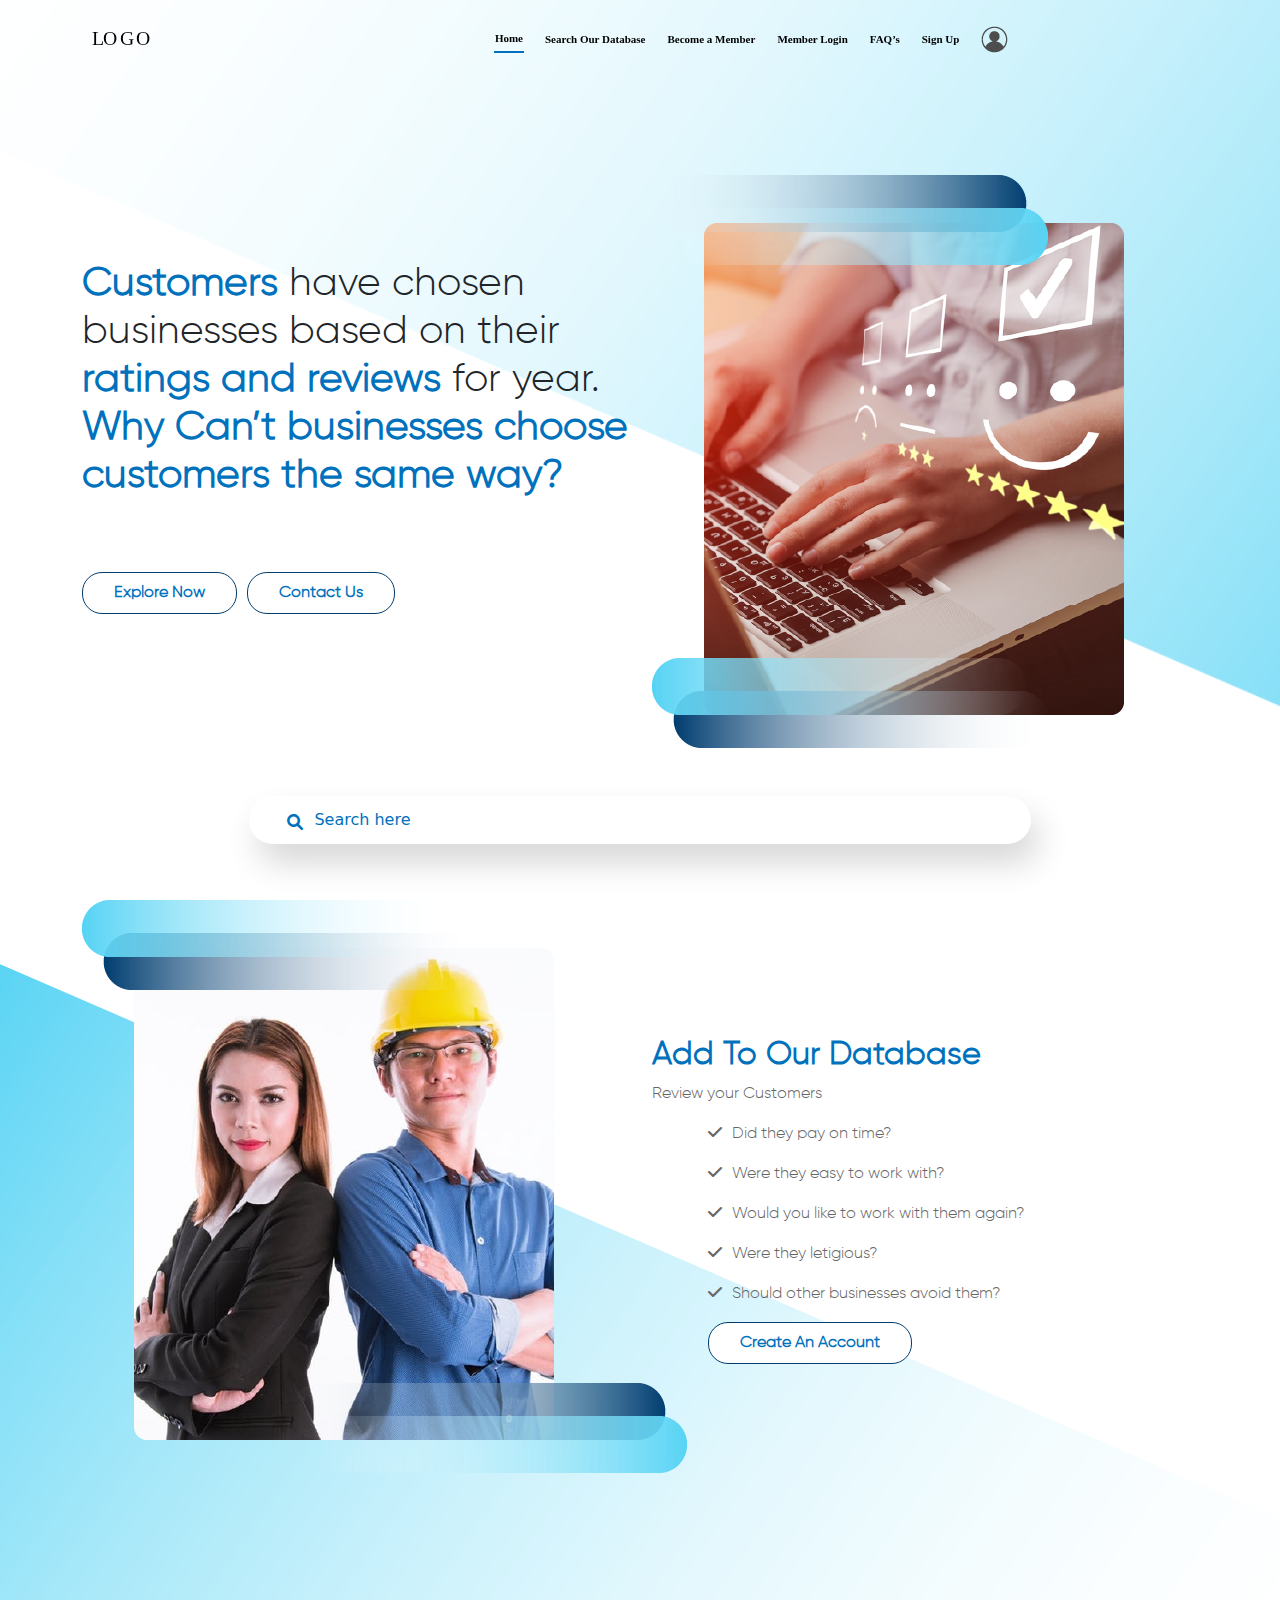
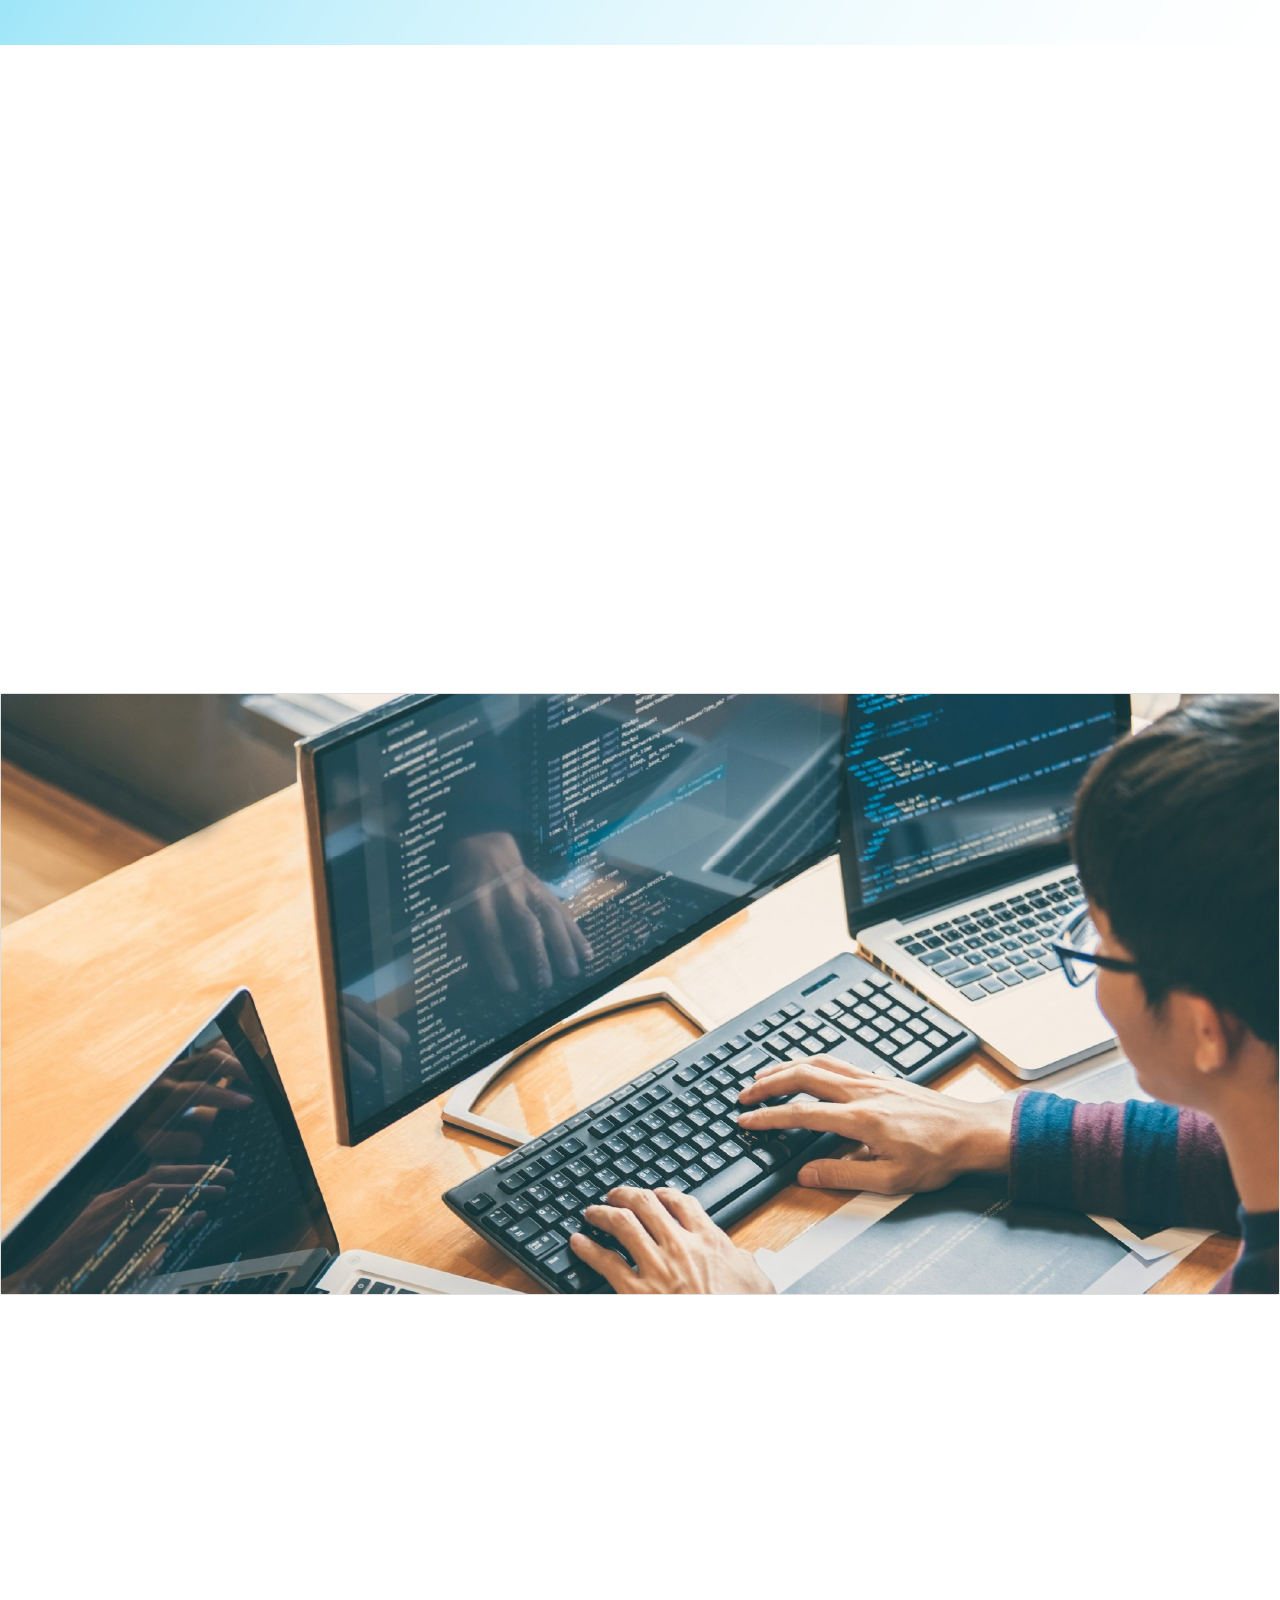
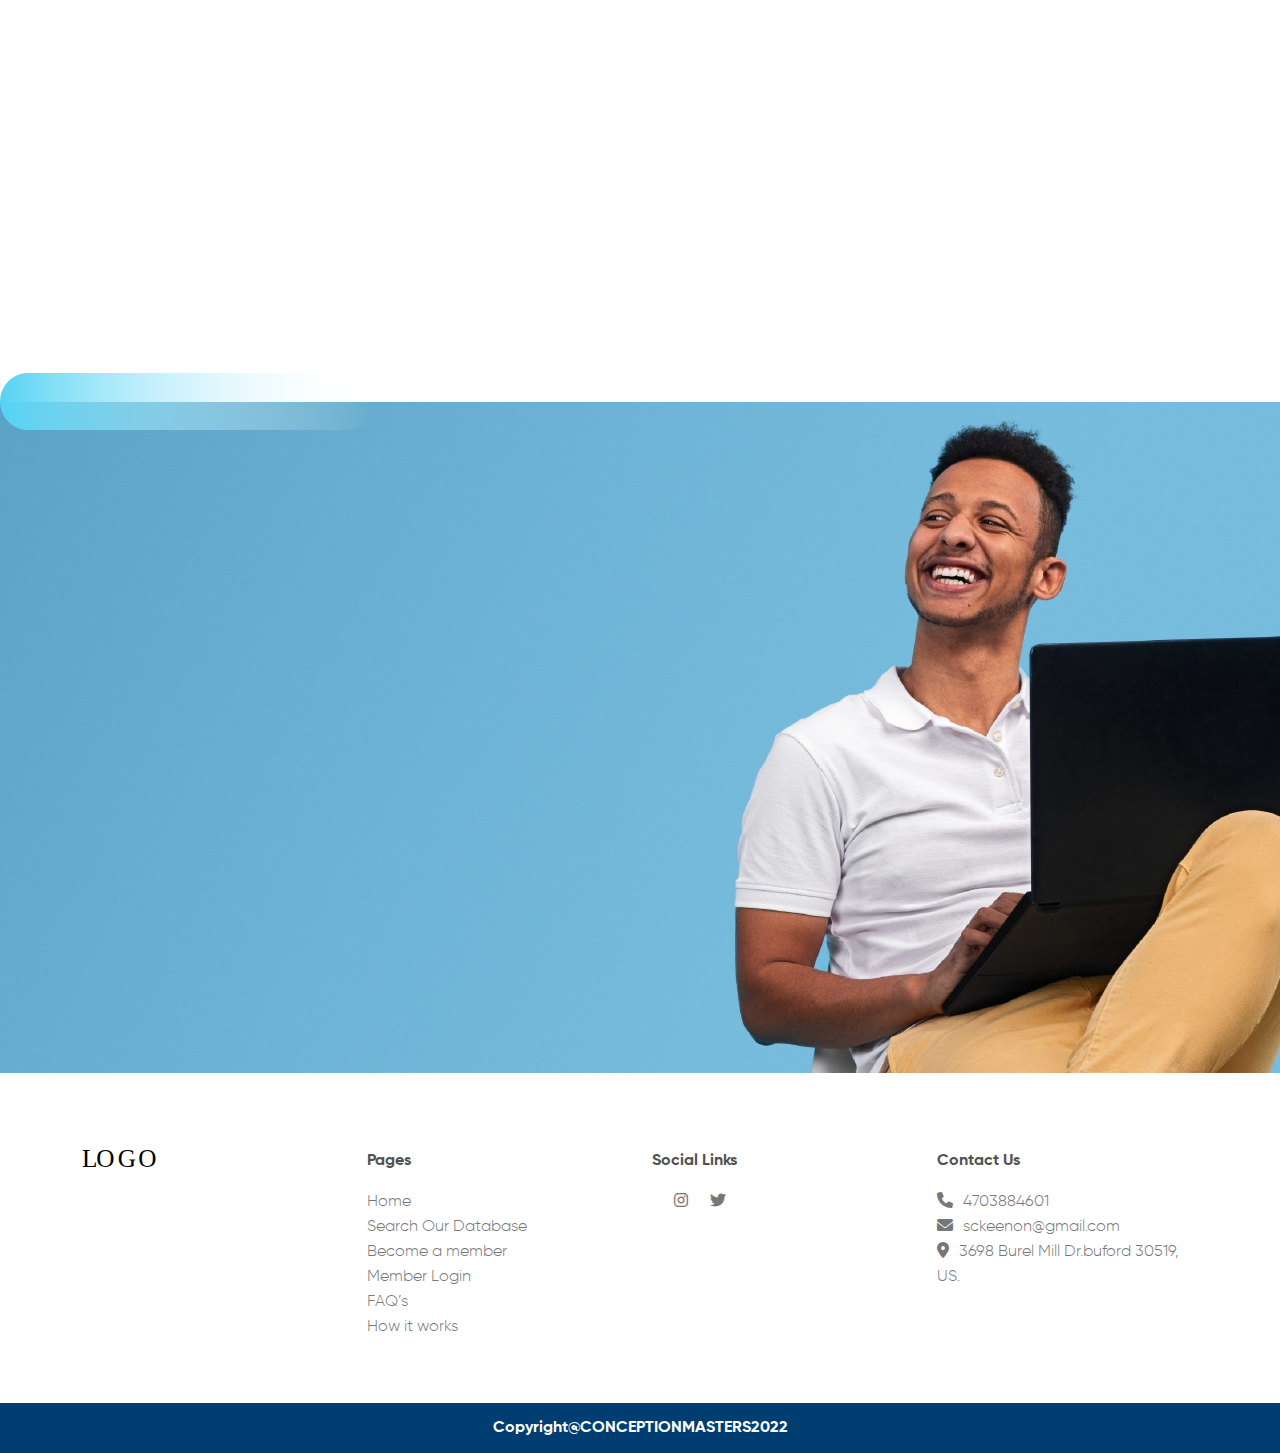
==== commit 690bf7ed: "add wow files" ====
--- a/index.html
+++ b/index.html
@@ -1,5 +1,6 @@
 <!DOCTYPE html>
 <html lang="en">
+
 <head>
     <meta charset="UTF-8">
     <meta http-equiv="X-UA-Compatible" content="IE=edge">
@@ -8,329 +9,360 @@
     <link rel="stylesheet" href="./assets/css/style.css">
     <!-- bootstrap 5 -->
     <link rel="stylesheet" href="./assets/css/bootstrap.min.css">
+    <!-- Butter js -->
+    <link rel="stylesheet" href="./assets/css/butter.css">
+    <!-- wow css -->
+    <link rel="stylesheet" href="./assets/css/wow.css">
     <!-- fontawesome cdn -->
-    <link rel="stylesheet" href="https://cdnjs.cloudflare.com/ajax/libs/font-awesome/6.0.0/css/all.min.css"/>
+    <link rel="stylesheet" href="https://cdnjs.cloudflare.com/ajax/libs/font-awesome/6.0.0/css/all.min.css" />
     <title>NC || Home</title>
 </head>
+
 <body>
-    <!--Header open--->
-    <header class="header" id="navbar-fixed-top">
-        <div class="container">
-            <nav class="destop-nav-bar">
-                <div class="d-flex justify-content-between align-items-center">
-                    <div class="logo">
-                        <a href="index.html"> <img src="./assets/imgaes/SVG/logo.svg" alt="img"></a>
-                    </div>
-                    <div class="link">
-                        <div class="d-flex justify-content-end">
-
-                            <a href="index.html" class="header_links active">Home</a>
-                            <a href="./assets/pages/searchdata.html" class="header_links">Search Our Database</a>
-                            <a href="./assets/pages/member.html" class="header_links">Become a Member</a>
-                            <a href="./assets/pages/memberLogin.html" class="header_links">Member Login</a>
-                            <a href="./assets/pages/faqs.html" class="header_links">FAQ’s</a>
-                            <a href="./assets/pages/signup.html" class="header_links">Sign Up</a>
-                            <!-- <a href="./assets/pages/signin.html" class="header_links" class="header_links">Sign In</a> -->
-                            <a href=""><img src="./assets/imgaes/1x/person.png" alt=""></a>
-                        </div>
-                    </div>
-                </div>
-            </nav>
-        </div>
-        <!-- moblie navbar -->
-        <div id="main-content">
-            <div id="title"><a href="index.html"><img src="./assets/imgaes/SVG/logo.svg" alt=""></a></div>
-        </div>
-        <div id="btn" class="">
-            <div id="top"></div>
-            <div id="middle"></div>
-            <div id="bottom"></div>
-        </div>
-        <div id="box" class="">
-            <div id="items">
-                <div class="imglogo"><a href="index.html"><img src="./assets/imgaes/SVG/logo.svg" alt=""></a></div>
-                <div class="item"><a href="index.html" class="header_links active">Home</a></div>
-                <div class="item"><a href="./assets/pages/searchdata.html" class="header_links">Search Our Database</a></div>
-                <div class="item"><a href="./assets/pages/member.html" class="header_links">Become a Member</a>
-                </div>
-                <div class="item"><a href="./assets/pages/faqs.html" class="header_links">Member Login</a>
-                </div>
-                <div class="item"><a href="./assets/pages/faqs.html" class="header_links">FAQ’s</a></div>
-                <div class="item"><a href="./assets/pages/signup.html" class="header_links">Sign Up</a></div>
-                <!-- <div class="item"><a href="./assets/pages/signin.html" class="header_links">Sign In</a></div> -->
-                <div class="item"> <a href=""><img src="./assets/imgaes/1x/person.png" alt=""></a></div>
-            </div>
-        </div>
-    </header>
-    <!--  -->
-    <!--Banner  -->
-    <section class="banner d-flex justify-content-center align-items-center w-100">
-        <div class="container">
-            <div class="row d-flex justify-content-center align-items-center">
-                <div class="col-lg-6 col-sm-12">
-                    <div class="text-div">
-                        <h1><span>Customers</span> have chosen businesses based on their <span>ratings and
-                                reviews</span>
-                            for year.<br>
-                            <span>Why Can’t businesses choose customers the same way?</span>
-                        </h1>
-                    </div>
-                    <div class="d-flex align-item-center pt-4 mt-5">
-                        <div class="exploreBtndiv"><a href="">
-                                <button type="button" class="Btn">Explore Now</button></a></div>
-                        <div class="sign-div"><a href="./assets/pages/contactUs.html"><button
-                                    class="Btn" type="button">
-                                    Contact Us</button></a></div>
-                    </div>
-                </div>
-                <div class="col-lg-6 col-sm-12 pt-5">
-                    <div class="inner-img">
-                        <img src="./assets/imgaes/1x/banner-inner.png" alt="">
-                    </div>
-                </div>
-                <div class="col-lg-8 mx-auto mt-5 d-flex justify-content-center Search">
+    <div id="butter">
+        <!--Header open--->
+        <header class="header" id="navbar-fixed-top">
+            <div class="container">
+                <nav class="destop-nav-bar">
+                    <div class="d-flex justify-content-between align-items-center">
+                        <div class="logo">
+                            <a href="index.html"> <img src="./assets/imgaes/SVG/logo.svg" alt="img"></a>
+                        </div>
+                        <div class="link">
+                            <div class="d-flex justify-content-end">
+
+                                <a href="index.html" class="header_links active">Home</a>
+                                <a href="./assets/pages/searchdata.html" class="header_links">Search Our Database</a>
+                                <a href="./assets/pages/member.html" class="header_links">Become a Member</a>
+                                <a href="./assets/pages/memberLogin.html" class="header_links">Member Login</a>
+                                <a href="./assets/pages/faqs.html" class="header_links">FAQ’s</a>
+                                <a href="./assets/pages/signup.html" class="header_links">Sign Up</a>
+                                <!-- <a href="./assets/pages/signin.html" class="header_links" class="header_links">Sign In</a> -->
+                                <a href=""><img src="./assets/imgaes/1x/person.png" alt=""></a>
+                            </div>
+                        </div>
+                    </div>
+                </nav>
+            </div>
+            <!-- moblie navbar -->
+            <div id="main-content">
+                <div id="title"><a href="index.html"><img src="./assets/imgaes/SVG/logo.svg" alt=""></a></div>
+            </div>
+            <div id="btn" class="">
+                <div id="top"></div>
+                <div id="middle"></div>
+                <div id="bottom"></div>
+            </div>
+            <div id="box" class="">
+                <div id="items">
+                    <div class="imglogo"><a href="index.html"><img src="./assets/imgaes/SVG/logo.svg" alt=""></a></div>
+                    <div class="item"><a href="index.html" class="header_links active">Home</a></div>
+                    <div class="item"><a href="./assets/pages/searchdata.html" class="header_links">Search Our
+                            Database</a></div>
+                    <div class="item"><a href="./assets/pages/member.html" class="header_links">Become a Member</a>
+                    </div>
+                    <div class="item"><a href="./assets/pages/faqs.html" class="header_links">Member Login</a>
+                    </div>
+                    <div class="item"><a href="./assets/pages/faqs.html" class="header_links">FAQ’s</a></div>
+                    <div class="item"><a href="./assets/pages/signup.html" class="header_links">Sign Up</a></div>
+                    <!-- <div class="item"><a href="./assets/pages/signin.html" class="header_links">Sign In</a></div> -->
+                    <div class="item"> <a href=""><img src="./assets/imgaes/1x/person.png" alt=""></a></div>
+                </div>
+            </div>
+        </header>
+        <!--  -->
+        <!--Banner  -->
+        <section class="banner d-flex justify-content-center align-items-center w-100">
+            <div class="container">
+                <div class="row d-flex justify-content-center align-items-center">
+                    <div class="col-lg-6 col-sm-12">
+                        <div class="text-div wow animated fadeInLeft" data-wow-duration="1s" data-wow-delay="0.5s">
+                            <h1><span>Customers</span> have chosen businesses based on their <span>ratings and
+                                    reviews</span>
+                                for year.<br>
+                                <span>Why Can’t businesses choose customers the same way?</span>
+                            </h1>
+                        </div>
+                        <div class="d-flex align-item-center pt-4 mt-5">
+                            <div class="exploreBtndiv wow animated bounceIn" data-wow-duration="1s" data-wow-delay="0.5s"><a href="">
+                                    <button type="button" class="Btn">Explore Now</button></a></div>
+                            <div class="sign-div wow animated bounceIn" data-wow-duration="1s" data-wow-delay="0.5s"><a href="./assets/pages/contactUs.html"><button class="Btn"
+                                        type="button">
+                                        Contact Us</button></a></div>
+                        </div>
+                    </div>
+                    <div class="col-lg-6 col-sm-12 pt-5">
+                        <div class="inner-img wow animated fadeInRight" data-wow-duration="1s" data-wow-delay="0.5s">
+                            <div class="innerDiv">
+
+                            </div>
+                            <img src="./assets/imgaes/1x/banner-inner.png" alt="">
+                        </div>
+                    </div>
+                    <!-- <div class="col-lg-8 mx-auto mt-5 d-flex justify-content-center Search">
                         <input type="search" placeholder="Search here" class="inputSearch">
-                </div>
-            </div>
-        </div>
-    </section>
-    <!--  -->
-    <!-- second section -->
-    <section class="second-section"> 
-        <div class="container">
-            <div class="row d-flex justify-content-center align-item-center">
-                <div class="col-lg-6 col-sm-12">
-                    <div class="inner-img">
-                        <img src="./assets/imgaes/1x/image1.png" alt="">
-                    </div>
-                </div>
-                <div class="col-lg-6 col-sm-12">
-                    <div class="text-div">
-                        <h2><span>Add To Our Database</span></h2>
-                        <p>Review your Customers</p>
-                        <div class="point">
-                        <p><i class="fa-solid fa-check"></i>Did they pay on time?</p>
-                        <p><i class="fa-solid fa-check"></i>Were they easy to work with?</p>
-                        <p><i class="fa-solid fa-check"></i>Would you like to work with them again?</p>
-                        <p><i class="fa-solid fa-check"></i>Were they letigious?</p>
-                        <p><i class="fa-solid fa-check"></i>Should other businesses avoid them?</p>
-                        <a href="./assets/pages/signup.html">
-                            <button type="button" class="Btn">Create An Account</button></a>
-                        </div>
-                    </div>
-                </div>
-            </div>
-        </div>
-    </section>
-    <!--  -->
-    <!-- third section -->
-    <section class="third-section"> 
-        <div class="container d-flex justify-content-center align-item-center">
-            <div class="row">
-                <div class="col-lg-6 col-sm-12">
-                    <div class="text-div">
-                        <h2><span>Search Our Database</span></h2>
-                        <p>View Reviews For Potential Customers</p>
-                        <div class="point">
-                        <p><i class="fa-solid fa-check"></i>Move forward with confidence knowing that <br>
-                            you’ll get paid.</p>
-                        <p><i class="fa-solid fa-check"></i>Reduce the risk of dealing with letigious or <br> 
-                            difficult customers!</p>
-                        </div>
-                        <div class="d-flex align-item-center pt-4 mt-5">
-                            <div class="exploreBtndiv"><a href="./assets/pages/member.html">
-                                    <button type="button" class="Btn">Become a Member</button></a></div>
-                            <div class="sign-div"><a href="./assets/pages/pakages.html"><button
-                                        class="Btn" type="button">
-                                        Explore Packages</button></a></div>
-                        </div>
-                    </div>
-                </div>
-                <div class="col-lg-6 col-sm-12">
-                    <div class="inner-img">
-                        <img src="./assets/imgaes/1x/image2.png" alt="">
-                    </div>
-                </div>
-                
-            </div>
-        </div>
-    </section>
-    <!--  -->
-    <!-- forth vedio section -->
-    <section class="vedioBg">
-        <div class="container-fluid">
-            <div class="row">
-                <div class="col-lg-12 m-0 p-0">
-                    <div class="card text-center">
-                        <div class="video-box-width">
-                            <a href="https://youtu.be/HPVfdg86lOc" id="video1" class="popup-btn" data-video="https://youtu.be/HPVfdg86lOc" data-bs-toggle="modal" data-bs-target="#videoModal1">
-                                <div class="video-box">
-                                    <video id="background-video" class="position-relative myvideos" loop="" muted="">
-
-                                        <source src="https://youtu.be/HPVfdg86lOc" type="video/mp4">
-
-                                    </video>
-                                    <div class="overlay">
-                                        <div class="play-font">
-    
-                                            <i class="fa fa-play" aria-hidden="true"></i>
+                    </div> -->
+                   <div class="col-lg-12 mt-5 d-flex justify-content-center Search">
+                    <form style="width: 70%;" data-wow-duration="1s" data-wow-delay="0.5s" class="wow animated bounceIn">
+                        <div class="input-icons">
+                            <i class="fa-solid fa-magnifying-glass icon">
+                          </i>
+                            <input class="input-field" 
+                                   type="text" 
+                                   placeholder="Search here">
+                        </div>             
+                    </form>
+                   </div>
+                </div>
+            </div>
+        </section>
+        <!--  -->
+        <!-- second section -->
+        <section class="second-section">
+            <div class="container">
+                <div class="row d-flex justify-content-center align-item-center">
+                    <div class="col-lg-6 col-sm-12">
+                        <div class="inner-img wow animated fadeInLeft" data-wow-duration="1s" data-wow-delay="0.5s">
+                            <img src="./assets/imgaes/1x/image1.png" alt="">
+                        </div>
+                    </div>
+                    <div class="col-lg-6 col-sm-12">
+                        <div class="text-div wow animated fadeInRight" data-wow-duration="1s" data-wow-delay="0.5s">
+                            <h2><span>Add To Our Database</span></h2>
+                            <p>Review your Customers</p>
+                            <div class="point">
+                                <p><i class="fa-solid fa-check"></i>Did they pay on time?</p>
+                                <p><i class="fa-solid fa-check"></i>Were they easy to work with?</p>
+                                <p><i class="fa-solid fa-check"></i>Would you like to work with them again?</p>
+                                <p><i class="fa-solid fa-check"></i>Were they letigious?</p>
+                                <p><i class="fa-solid fa-check"></i>Should other businesses avoid them?</p>
+                                <a href="./assets/pages/signup.html">
+                                    <button type="button" class="Btn">Create An Account</button></a>
+                            </div>
+                        </div>
+                    </div>
+                </div>
+            </div>
+        </section>
+        <!--  -->
+        <!-- third section -->
+        <section class="third-section">
+            <div class="container d-flex justify-content-center align-item-center">
+                <div class="row">
+                    <div class="col-lg-6 col-sm-12">
+                        <div class="text-div wow animated fadeInLeft" data-wow-duration="1s" data-wow-delay="0.5s">
+                            <h2><span>Search Our Database</span></h2>
+                            <p>View Reviews For Potential Customers</p>
+                            <div class="point">
+                                <p><i class="fa-solid fa-check"></i>Move forward with confidence knowing that <br>
+                                    you’ll get paid.</p>
+                                <p><i class="fa-solid fa-check"></i>Reduce the risk of dealing with letigious or <br>
+                                    difficult customers!</p>
+                            </div>
+                            <div class="d-flex align-item-center pt-4 mt-5">
+                                <div class="exploreBtndiv"><a href="./assets/pages/member.html">
+                                        <button type="button" class="Btn">Become a Member</button></a></div>
+                                <div class="sign-div"><a href="./assets/pages/pakages.html"><button class="Btn"
+                                            type="button">
+                                            Explore Packages</button></a></div>
+                            </div>
+                        </div>
+                    </div>
+                    <div class="col-lg-6 col-sm-12">
+                        <div class="inner-img  wow animated fadeInRight" data-wow-duration="1s" data-wow-delay="0.5s">
+                            <img src="./assets/imgaes/1x/image2.png" alt="">
+                        </div>
+                    </div>
+
+                </div>
+            </div>
+        </section>
+        <!--  -->
+        <!-- forth vedio section -->
+        <section class="vedioBg">
+            <div class="container-fluid">
+                <div class="row">
+                    <div class="col-lg-12 m-0 p-0">
+                        <div class="card text-center">
+                            <div class="video-box-width">
+                                <a href="https://youtu.be/HPVfdg86lOc" id="video1" class="popup-btn"
+                                    data-video="https://youtu.be/HPVfdg86lOc" data-bs-toggle="modal"
+                                    data-bs-target="#videoModal1">
+                                    <div class="video-box">
+                                        <video id="background-video" class="position-relative myvideos" loop=""
+                                            muted="">
+
+                                            <source src="https://youtu.be/HPVfdg86lOc" type="video/mp4">
+
+                                        </video>
+                                        <div class="overlay">
+                                            <div class="play-font">
+
+                                                <i class="fa fa-play" aria-hidden="true"></i>
+                                            </div>
                                         </div>
                                     </div>
-                                </div>
-                            </a>
-                        </div>
-                    </div>
-                </div>
-            </div>
-        </div>
-    </section>
-    <!--  -->
-    <!-- fifth section -->
-     <section class="fifthSection">
-        <div class="container">
-            <div class="row ">
-                <div class="col-lg-6">
-                      <div class="fifthSecdiv">
-                        <h4>Get <span>90% off <br></span>For Your First Year <br>
-                            For a Limited Time Only!</h4>
-                      </div>
-                </div>
-                <div class="col-lg-6">
-                    <div class="image3Div">
-                        <img src="./assets/imgaes/1x/image3.png" alt="">
-                    </div>
- 
-                </div>
-            </div>
-        </div>
-        <div class="whiteDiv">
-            <div class="whiteDivBtn">
-                <a href="./assets/pages/member.html"><button type="button" class="Btn">Become a Member</button></a>
-            </div>
-        </div>
-     </section>
-    <!--  -->
-    <!-- Contant Section -->
-    <section class="contantSection">
-          <div class="container">
-            <div class="row">
-                <div class="col-lg-9">
-                    <div class="inputFeild">
-                        <h3 >Get In Touch</h3>
-                    </div>
-                    <form class="contactForm">
-                        <div class="mb-3 col-lg-7">
-                            <input type="text" placeholder="Full Name" class="text-light">
-                          </div>
-                        <div class="mb-3 col-lg-7">
-                          <input type="email" placeholder="Email" class="text-light">
-                        </div>
-                        <div class="mb-3 col-lg-7">
-                            <input type="tell" placeholder="Contact No." class="text-light">
-                          </div>
-                          
-                          <div class="mb-3 col-lg-7">
-                            <textarea type="message" name="message" id="" cols="85" rows="7" placeholder="Message" class="text-light"></textarea></textarea>
-                          </div>
-                          <div class="mb-3 col-lg-7">
-                            <a><button type="button" class="btnCont">Send</button></a>
-                          </div>
-                      </form>
-                </div>
-            </div>
-          </div>
-    </section>
-    <!--  -->
-    <!-- footer -->
-     <section class="footer mt-4">
-        <div class="container pt-5 pb-5">
-            <div class="row d-flex justify-content-around align-items-baseline">
-                <div class="col-lg-3 col-md-12 col-sm-12 search">
-                    <div class="footer-img">
-                        <a href="index.html"><img src="./assets/imgaes/SVG/logo.svg" alt=""> </a>
-                    </div>
-                </div>
-                <div class="col-lg-3 col-md-12 col-sm-12 ">
-                    <p class="footer-para">Pages</p>
-                    <ul class="footer-link p-0">
-                        <li><a href="index.html">Home</a></li>
-                        <li><a href="./assets/pages/searchdata.html">Search Our Database</a></li>
-                        <li><a href="./assets/pages/member.html">Become a member</a></li>
-                        <li><a href="./assets/pages/memberLogin.html">Member Login</a></li>
-                        <li><a href="./assets/pages/faqs.html">FAQ’s</a></li>
-                        <li><a href="./assets/pages/howitwork.html">How it works</a></li>
-                    </ul>
-                </div>                
-                <div class="col-lg-3 col-md-12 col-sm-12">
-                    <p class="footer-para">Social Links</p>
-                <div class="d-flex footer-icon">
-                    <div>
-                    <span><a href="https://www.instagram.com/" target="_blank"><i class="fa-brands fa-instagram"></i></a></span>
-                    </div>
-                    <div>
-                    <span><a href="https://twitter.com/" target="_blank"><i class="fa-brands fa-twitter"></i></a></span>
-                    </div>
-                </div>
-                </div>
-                <div class="col-lg-3 col-md-12 col-sm-12">
-                    <p class="footer-para">Contact Us</p>
-                    <ul class="footer-link p-0">
-                        <li class="footer-ancher"><i class="fa-solid fa-phone p"></i><a href="tel:4703884601" style="padding: 10px">4703884601</a></li>
-                        <li><i class="fa-solid fa-envelope"></i><a href="mailto:webapparel@gmail.com" style="padding: 10px">sckeenon@gmail.com</a></li>
-                        <li><i class="fa-solid fa-location-dot"></i><a href="https://goo.gl/maps/DKt5kZgULkunrP5MA" style="padding: 10px">3698 Burel Mill Dr.buford 30519,
-                            US.</a></li>
-                    </ul>
-                </div>
-            </div>
-        </div>
-        <div class="footer-bottom">
+                                </a>
+                            </div>
+                        </div>
+                    </div>
+                </div>
+            </div>
+        </section>
+        <!--  -->
+        <!-- fifth section -->
+        <section class="fifthSection">
+            <div class="container">
+                <div class="row ">
+                    <div class="col-lg-6">
+                        <div class="fifthSecdiv">
+                            <h4 class="wow animated fadeInLeft" data-wow-duration="1s" data-wow-delay="0.5s">Get <span>90% off <br></span>For Your First Year <br>
+                                For a Limited Time Only!</h4>
+                        </div>
+                    </div>
+                    <div class="col-lg-6 zIndex">
+                        <div class="image3Div wow animated fadeInRight" data-wow-duration="1s" data-wow-delay="0.5s">
+                            <img src="./assets/imgaes/1x/image3.png" alt="">
+                        </div>
+
+                    </div>
+                </div>
+            </div>
+            <div class="whiteDiv wow animated bounceIn" data-wow-duration="1s" data-wow-delay="0.5s">
+                <div class="whiteDivBtn BtnZindex">
+                    <a href="./assets/pages/member.html"><button type="button" class="Btn">Become a Member</button></a>
+                </div>
+            </div>
+        </section>
+        <!--  -->
+        <!-- Contant Section -->
+        <section class="contantSection">
             <div class="container">
                 <div class="row">
-                    <div class="col-lg-12 text-center ">
-                       <a href="#" target="_blank">
-                           <span class="for-theme-link pt-1">
-                            Copyright@CONCEPTIONMASTERS2022
-                           </span>
-                       </a>
-                    </div>
-                </div>
-            </div>
-        </div>
-    </section> 
-    <!--  -->
-   
-    <!-- modal -->
-    <section class="video-inner-modal-section">
-
-        <div class="modal fade" id="videoModal1" tabindex="-1" role="dialog" aria-labelledby="myModalLabel" aria-hidden="true">
-
-            <div class="modal-dialog modal-dialog-centered modal-lg">
-
-                <div class="modal-content">
-
-                    <div class="modal-body">
-
-                        <button type="button" class="btn-close" data-bs-dismiss="modal" aria-label="Close"></button>
-
-                        <div class="video-box-div">
-
-                            <video controls="" width="100%" class="for-pause-video">
-
-                                <source src="https://youtu.be/HPVfdg86lOc" type="video/mp4">
-
-                            </video>
-
-                        </div>
-
-                    </div>
-
-                </div>
-
-            </div>
-
-        </div>
-
-        <!-- <div class="modal fade" id="videoModal2" tabindex="-1" aria-labelledby="myModalLabel" aria-hidden="true" style="display: none;">
+                    <div class="col-lg-9">
+                        <div class="inputFeild">
+                            <h3 class="wow animated bounceIn" data-wow-duration="1s" data-wow-delay="0.5s">Get In Touch</h3>
+                        </div>
+                        <form class="contactForm">
+                            <div class="mb-3 col-lg-7 wow animated fadeInLeft" data-wow-duration="1s" data-wow-delay="0.5s">
+                                <input type="text" placeholder="Full Name" class="text-light">
+                            </div>
+                            <div class="mb-3 col-lg-7 wow animated fadeInRight" data-wow-duration="1s" data-wow-delay="0.5s">
+                                <input type="email" placeholder="Email" class="text-light">
+                            </div>
+                            <div class="mb-3 col-lg-7 wow animated fadeInLeft">
+                                <input type="tell" placeholder="Contact No." class="text-light">
+                            </div>
+
+                            <div class="mb-3 col-lg-7 wow animated fadeInRight">
+                                <textarea type="message" name="message" id="" cols="85" rows="7" placeholder="Message"
+                                    class="text-light"></textarea></textarea>
+                            </div>
+                            <div class="mb-3 col-lg-7">
+                                <a><button type="button" class="btnCont wow animated bounceIn" data-wow-duration="1s" data-wow-delay="0.5s">Send</button></a>
+                            </div>
+                        </form>
+                    </div>
+                </div>
+            </div>
+        </section>
+        <!--  -->
+        <!-- footer -->
+        <section class="footer mt-4">
+            <div class="container pt-5 pb-5">
+                <div class="row d-flex justify-content-around align-items-baseline">
+                    <div class="col-lg-3 col-md-12 col-sm-12 search">
+                        <div class="footer-img">
+                            <a href="index.html"><img src="./assets/imgaes/SVG/logo.svg" alt=""> </a>
+                        </div>
+                    </div>
+                    <div class="col-lg-3 col-md-12 col-sm-12 ">
+                        <p class="footer-para">Pages</p>
+                        <ul class="footer-link p-0">
+                            <li><a href="index.html">Home</a></li>
+                            <li><a href="./assets/pages/searchdata.html">Search Our Database</a></li>
+                            <li><a href="./assets/pages/member.html">Become a member</a></li>
+                            <li><a href="./assets/pages/memberLogin.html">Member Login</a></li>
+                            <li><a href="./assets/pages/faqs.html">FAQ’s</a></li>
+                            <li><a href="./assets/pages/howitwork.html">How it works</a></li>
+                        </ul>
+                    </div>
+                    <div class="col-lg-3 col-md-12 col-sm-12">
+                        <p class="footer-para">Social Links</p>
+                        <div class="d-flex footer-icon">
+                            <div>
+                                <span><a href="https://www.instagram.com/" target="_blank"><i
+                                            class="fa-brands fa-instagram"></i></a></span>
+                            </div>
+                            <div>
+                                <span><a href="https://twitter.com/" target="_blank"><i
+                                            class="fa-brands fa-twitter"></i></a></span>
+                            </div>
+                        </div>
+                    </div>
+                    <div class="col-lg-3 col-md-12 col-sm-12">
+                        <p class="footer-para">Contact Us</p>
+                        <ul class="footer-link p-0">
+                            <li class="footer-ancher"><i class="fa-solid fa-phone p"></i><a href="tel:4703884601"
+                                    style="padding: 10px">4703884601</a></li>
+                            <li><i class="fa-solid fa-envelope"></i><a href="mailto:webapparel@gmail.com"
+                                    style="padding: 10px">sckeenon@gmail.com</a></li>
+                            <li><i class="fa-solid fa-location-dot"></i><a href="https://goo.gl/maps/DKt5kZgULkunrP5MA"
+                                    style="padding: 10px">3698 Burel Mill Dr.buford 30519,
+                                    US.</a></li>
+                        </ul>
+                    </div>
+                </div>
+            </div>
+            <div class="footer-bottom">
+                <div class="container">
+                    <div class="row">
+                        <div class="col-lg-12 text-center ">
+                            <a href="#" target="_blank">
+                                <span class="for-theme-link pt-1">
+                                    Copyright@CONCEPTIONMASTERS2022
+                                </span>
+                            </a>
+                        </div>
+                    </div>
+                </div>
+            </div>
+        </section>
+        <!--  -->
+
+        <!-- modal -->
+        <section class="video-inner-modal-section">
+
+            <div class="modal fade" id="videoModal1" tabindex="-1" role="dialog" aria-labelledby="myModalLabel"
+                aria-hidden="true">
+
+                <div class="modal-dialog modal-dialog-centered modal-lg">
+
+                    <div class="modal-content">
+
+                        <div class="modal-body">
+
+                            <button type="button" class="btn-close" data-bs-dismiss="modal" aria-label="Close"></button>
+
+                            <div class="video-box-div">
+
+                                <video controls="" width="100%" class="for-pause-video">
+
+                                    <source src="https://youtu.be/HPVfdg86lOc" type="video/mp4">
+
+                                </video>
+
+                            </div>
+
+                        </div>
+
+                    </div>
+
+                </div>
+
+            </div>
+
+            <!-- <div class="modal fade" id="videoModal2" tabindex="-1" aria-labelledby="myModalLabel" aria-hidden="true" style="display: none;">
 
             <div class="modal-dialog modal-dialog-centered modal-lg">
 
@@ -752,12 +784,18 @@
 
 
 
-    </section>
+        </section>
+    </div>
     <!-- jquery -->
     <script src="./assets/js/jquery.min.js"></script>
     <!-- bootstrap jquery -->
     <script src="./assets/js/bootstrap.bundle.min.js"></script>
+    <!-- Butter js -->
+    <script src="./assets/js/butter.js"></script>
+    <!-- wow js -->
+    <script src="./assets/js/wow.js"></script>
     <!-- custom js -->
     <script src="./assets/js/main.js"></script>
 </body>
+
 </html>--- a/assets/css/style.css
+++ b/assets/css/style.css
@@ -34,7 +34,18 @@
     font-family: 'Gilroy-ExtraBold';
     src: url("../font/FontsFree-Net-Gilroy-ExtraBold.ttf");
 }
-
+/* body */
+body::-webkit-scrollbar{
+    width:12px;
+    height:5px;
+    background-color:#75bdf8;
+    border-radius: 10px;
+}
+body::-webkit-scrollbar-thumb{
+    background-color: #003D70;
+    border-radius: 10px;
+}
+/*  */
 #main-content {
     position: relative;
 }
@@ -283,11 +294,11 @@
     font-family: 'Gilroy-Light';
     font-weight: bold;
     color: #0071BC;
-    border: 1px solid #0071BC;
+    border: 1px solid #003D70;
 }
 
 .Btn:hover {
-    background-color: #0071BC;
+    background-color: #003D70;
     color: #fff;
 }
 
@@ -305,7 +316,38 @@
 .Search input::placeholder {
     color: #0071BC;
 }
-
+.Search .input-icons i {
+    position: absolute;
+}
+  
+.Search .input-icons {
+    width: 100%;
+    margin-bottom: 10px;
+}
+  
+.Search .icon {
+    padding: 18px;
+    color: #0071BC;
+    min-width: 50px;
+    text-align: center;
+    margin-left: 20px;
+}
+.Search input::placeholder {
+    padding-left: 2.5rem;
+} 
+.Search .input-field {
+    padding: 12px 25px;
+    background: #fff;
+    border: none;
+    width: 100%;
+    outline: none;
+    color: #0071BC;
+    border-radius: 50px;
+    box-shadow: rgb(0 0 0 / 16%) 8px 19px 33px;
+}
+.Search::placeholder input{
+    margin-left: 10px;
+}
 .video-box {
     position: relative;
     width: 100%;
@@ -485,7 +527,9 @@
     position: relative;
     padding-top: 3rem;
 }
-
+.BtnZindex{
+    z-index: 1;
+}
 .fifthSection .row {
     display: flex;
     align-items: center;
@@ -527,8 +571,11 @@
     position: absolute;
     top: 497px;
     right: 80px;
-    z-index: -1;
+    z-index: 0;
     box-shadow: rgb(0 0 0 / 25%) 2px 21px 43px 17px;
+}
+.zIndex{
+    z-index: 1;
 }
 
 .whiteDivBtn {
@@ -664,13 +711,16 @@
 }
 
 /* Search  our database */
-.banner1 {
+.banner1  {
     /* height: 740px; */
     position: relative;
     padding-top: 5rem;
 }
-
-.banner1::before {
+.banner2{
+    position: relative;
+    padding-top: 5rem;
+}
+.banner2::before {
     content: "";
     position: absolute;
     top: 0;
@@ -683,7 +733,34 @@
     background: url("../imgaes/1x/banner1.png");
     z-index: -1;
 }
-
+.banner1::before {
+    content: "";
+    position: absolute;
+    top: 0;
+    left: 0;
+    width: 100%;
+    height: 100%;
+    background-position: center !important;
+    background-size: cover !important;
+    background-repeat: no-repeat !important;
+    background: url("../imgaes/1x/banner1.png");
+    z-index: -1;
+}
+.banner1::after {
+    content: "";
+    position: absolute;
+    top: 1370px;
+    left: 0;
+    width: 100%;
+    height: 100%;
+    background-image: url(../imgaes/1x/pakages.png);
+    background-position: bottom;
+    background-size: cover !important;
+    background-repeat: no-repeat !important;
+    background: url("../imgaes/1x/pakages.png");
+    transform: rotate(0deg);
+    z-index: -1;
+}
 .banner1 .text-div i {
     font-size: 2rem;
     color: #0071BC;
@@ -704,9 +781,8 @@
 }
 
 .sectionCstm h4 span {
-    font-family: 'Gilroy-Light';
-    color: #0071BC;
-    font-weight: bold;
+    font-family: 'Gilroy-Bold';
+    color: #0071BC;
 }
 
 .sectionCstm h5 {
@@ -715,7 +791,18 @@
     padding-left: 2rem;
     padding-top: 2rem;
 }
-
+.sectionCstm .span{
+    font-family: 'Gilroy-Light';
+    color: #0071BC;
+    margin-left: 2rem;
+
+}
+.sectionCstm .span1{
+    color: #4D4D4D;
+    font-family: 'Gilroy-Light';
+    margin-left: 2rem;
+
+}
 .searchData {
     height: 750px;
 }
@@ -835,9 +922,9 @@
 
 .signPara a {
     text-decoration: none;
-    font-family: "Gilroy-Light";
-    color: #0071BC;
-    font-weight: bold;
+    font-family: "Gilroy-Bold";
+    color: #0071BC;
+    font-weight: 500;
 }
 
 #uploadFile {
@@ -853,7 +940,8 @@
 .fileUpload {
     display: flex;
     justify-content: end;
-    width: 750px;
+    /* width: 750px; */
+    width: 1035px;
     align-items: center;
     margin-bottom: 3rem;
 }
@@ -885,7 +973,7 @@
 }
 
 .memberStar {
-    margin-left: 3rem;
+    margin-left: 1rem;
 }
 
 .sectionCstm textarea {
@@ -915,7 +1003,7 @@
 #accordionDiv {
     border-radius: 31px;
     border: none;
-    background-color: #fff;
+    background-color: transparent;
     font-family: "Gilroy-Light";
     outline: none;
     color: #4D4D4D;
@@ -1303,6 +1391,10 @@
     .text-div {
         width: 610px;
     }
+    .fileUpload {
+        width: 885px;
+
+    }
 }
 
 @media only screen and (max-width:1280px) {
--- a/assets/css/wow.css
+++ b/assets/css/wow.css
@@ -0,0 +1,731 @@
+.animated {
+	animation-duration: 1s;
+	animation-fill-mode: both
+}
+
+.animated.infinite {
+	animation-iteration-count: infinite
+}
+
+.animated.hinge {
+	animation-duration: 2s
+}
+
+.animated.bounceIn,
+.animated.bounceOut,
+.animated.flipOutX,
+.animated.flipOutY {
+	animation-duration: .75s
+}
+
+.animated.flip {
+	-webkit-backface-visibility: visible;
+	backface-visibility: visible;
+	animation-name: flip
+}
+
+@keyframes fadeInUp {
+	from {
+		opacity: 0;
+		transform: translate3d(0, 100%, 0)
+	}
+	to {
+		opacity: 1;
+		transform: none
+	}
+}
+
+.fadeInUp {
+	animation-name: fadeInUp
+}
+
+@keyframes fadeInDown {
+	from {
+		opacity: 0;
+		transform: translate3d(0, -100%, 0)
+	}
+	to {
+		opacity: 1;
+		transform: none
+	}
+}
+
+.fadeInDown {
+	animation-name: fadeInDown
+}
+
+@keyframes bounceIn {
+	20%,
+	40%,
+	60%,
+	80%,
+	from,
+	to {
+		animation-timing-function: cubic-bezier(.215, .61, .355, 1)
+	}
+	0% {
+		opacity: 0;
+		transform: scale3d(.3, .3, .3)
+	}
+	20% {
+		transform: scale3d(1.1, 1.1, 1.1)
+	}
+	40% {
+		transform: scale3d(.9, .9, .9)
+	}
+	60% {
+		opacity: 1;
+		transform: scale3d(1.03, 1.03, 1.03)
+	}
+	80% {
+		transform: scale3d(.97, .97, .97)
+	}
+	to {
+		opacity: 1;
+		transform: scale3d(1, 1, 1)
+	}
+}
+
+.bounceIn {
+	animation-name: bounceIn
+}
+
+@keyframes bounceInDown {
+	60%,
+	75%,
+	90%,
+	from,
+	to {
+		animation-timing-function: cubic-bezier(.215, .61, .355, 1)
+	}
+	0% {
+		opacity: 0;
+		transform: translate3d(0, -3000px, 0)
+	}
+	60% {
+		opacity: 1;
+		transform: translate3d(0, 25px, 0)
+	}
+	75% {
+		transform: translate3d(0, -10px, 0)
+	}
+	90% {
+		transform: translate3d(0, 5px, 0)
+	}
+	to {
+		transform: none
+	}
+}
+
+.bounceInDown {
+	animation-name: bounceInDown
+}
+
+@keyframes bounceInLeft {
+	60%,
+	75%,
+	90%,
+	from,
+	to {
+		animation-timing-function: cubic-bezier(.215, .61, .355, 1)
+	}
+	0% {
+		opacity: 0;
+		transform: translate3d(-3000px, 0, 0)
+	}
+	60% {
+		opacity: 1;
+		transform: translate3d(25px, 0, 0)
+	}
+	75% {
+		transform: translate3d(-10px, 0, 0)
+	}
+	90% {
+		transform: translate3d(5px, 0, 0)
+	}
+	to {
+		transform: none
+	}
+}
+
+.bounceInLeft {
+	animation-name: bounceInLeft
+}
+
+@keyframes bounceInRight {
+	60%,
+	75%,
+	90%,
+	from,
+	to {
+		animation-timing-function: cubic-bezier(.215, .61, .355, 1)
+	}
+	from {
+		opacity: 0;
+		transform: translate3d(3000px, 0, 0)
+	}
+	60% {
+		opacity: 1;
+		transform: translate3d(-25px, 0, 0)
+	}
+	75% {
+		transform: translate3d(10px, 0, 0)
+	}
+	90% {
+		transform: translate3d(-5px, 0, 0)
+	}
+	to {
+		transform: none
+	}
+}
+
+.bounceInRight {
+	animation-name: bounceInRight
+}
+
+@keyframes bounceInUp {
+	60%,
+	75%,
+	90%,
+	from,
+	to {
+		animation-timing-function: cubic-bezier(.215, .61, .355, 1)
+	}
+	from {
+		opacity: 0;
+		transform: translate3d(0, 3000px, 0)
+	}
+	60% {
+		opacity: 1;
+		transform: translate3d(0, -20px, 0)
+	}
+	75% {
+		transform: translate3d(0, 10px, 0)
+	}
+	90% {
+		transform: translate3d(0, -5px, 0)
+	}
+	to {
+		transform: translate3d(0, 0, 0)
+	}
+}
+
+.bounceInUp {
+	animation-name: bounceInUp
+}
+
+@keyframes fadeInLeft {
+	from {
+		opacity: 0;
+		transform: translate3d(-100%, 0, 0)
+	}
+	to {
+		opacity: 1;
+		transform: none
+	}
+}
+
+.fadeInLeft {
+	animation-name: fadeInLeft
+}
+
+@keyframes fadeInLeftBig {
+	from {
+		opacity: 0;
+		transform: translate3d(-2000px, 0, 0)
+	}
+	to {
+		opacity: 1;
+		transform: none
+	}
+}
+
+.fadeInLeftBig {
+	animation-name: fadeInLeftBig
+}
+
+@keyframes lightSpeedIn {
+	from {
+		transform: translate3d(100%, 0, 0) skewX(-30deg);
+		opacity: 0
+	}
+	60% {
+		transform: skewX(20deg);
+		opacity: 1
+	}
+	80% {
+		transform: skewX(-5deg);
+		opacity: 1
+	}
+	to {
+		transform: none;
+		opacity: 1
+	}
+}
+
+.lightSpeedIn {
+	animation-name: lightSpeedIn;
+	animation-timing-function: ease-out
+}
+
+@keyframes fadeInRight {
+	from {
+		opacity: 0;
+		transform: translate3d(100%, 0, 0)
+	}
+	to {
+		opacity: 1;
+		transform: none
+	}
+}
+
+.fadeInRight {
+	animation-name: fadeInRight
+}
+
+@keyframes fadeInRightBig {
+	from {
+		opacity: 0;
+		transform: translate3d(2000px, 0, 0)
+	}
+	to {
+		opacity: 1;
+		transform: none
+	}
+}
+
+.fadeInRightBig {
+	animation-name: fadeInRightBig
+}
+
+@keyframes flip {
+	from {
+		transform: perspective(400px) rotate3d(0, 1, 0, -360deg);
+		animation-timing-function: ease-out
+	}
+	40% {
+		transform: perspective(400px) translate3d(0, 0, 150px) rotate3d(0, 1, 0, -190deg);
+		animation-timing-function: ease-out
+	}
+	50% {
+		transform: perspective(400px) translate3d(0, 0, 150px) rotate3d(0, 1, 0, -170deg);
+		animation-timing-function: ease-in
+	}
+	80% {
+		transform: perspective(400px) scale3d(.95, .95, .95);
+		animation-timing-function: ease-in
+	}
+	to {
+		transform: perspective(400px);
+		animation-timing-function: ease-in
+	}
+}
+
+.flip {
+	-webkit-backface-visibility: visible;
+	backface-visibility: visible;
+	animation-name: flip
+}
+
+@keyframes flipInX {
+	from {
+		transform: perspective(400px) rotate3d(1, 0, 0, 90deg);
+		animation-timing-function: ease-in;
+		opacity: 0
+	}
+	40% {
+		transform: perspective(400px) rotate3d(1, 0, 0, -20deg);
+		animation-timing-function: ease-in
+	}
+	60% {
+		transform: perspective(400px) rotate3d(1, 0, 0, 10deg);
+		opacity: 1
+	}
+	80% {
+		transform: perspective(400px) rotate3d(1, 0, 0, -5deg)
+	}
+	to {
+		transform: perspective(400px)
+	}
+}
+
+.flipInX {
+	-webkit-backface-visibility: visible!important;
+	backface-visibility: visible!important;
+	animation-name: flipInX
+}
+
+@keyframes flipInY {
+	from {
+		transform: perspective(400px) rotate3d(0, 1, 0, 90deg);
+		animation-timing-function: ease-in;
+		opacity: 0
+	}
+	40% {
+		transform: perspective(400px) rotate3d(0, 1, 0, -20deg);
+		animation-timing-function: ease-in
+	}
+	60% {
+		transform: perspective(400px) rotate3d(0, 1, 0, 10deg);
+		opacity: 1
+	}
+	80% {
+		transform: perspective(400px) rotate3d(0, 1, 0, -5deg)
+	}
+	to {
+		transform: perspective(400px)
+	}
+}
+
+.flipInY {
+	-webkit-backface-visibility: visible!important;
+	backface-visibility: visible!important;
+	animation-name: flipInY
+}
+
+@keyframes rotateIn {
+	from {
+		transform-origin: center;
+		transform: rotate3d(0, 0, 1, -200deg);
+		opacity: 0
+	}
+	to {
+		transform-origin: center;
+		transform: none;
+		opacity: 1
+	}
+}
+
+.rotateIn {
+	animation-name: rotateIn
+}
+
+@keyframes jackInTheBox {
+	from {
+		opacity: 0;
+		transform: scale(.1) rotate(30deg);
+		transform-origin: center bottom
+	}
+	50% {
+		transform: rotate(-10deg)
+	}
+	70% {
+		transform: rotate(3deg)
+	}
+	to {
+		opacity: 1;
+		transform: scale(1)
+	}
+}
+
+.jackInTheBox {
+	animation-name: jackInTheBox
+}
+
+@keyframes rollIn {
+	from {
+		opacity: 0;
+		transform: translate3d(-100%, 0, 0) rotate3d(0, 0, 1, -120deg)
+	}
+	to {
+		opacity: 1;
+		transform: none
+	}
+}
+
+.rollIn {
+	animation-name: rollIn
+}
+
+@keyframes rollOut {
+	from {
+		opacity: 1
+	}
+	to {
+		opacity: 0;
+		transform: translate3d(100%, 0, 0) rotate3d(0, 0, 1, 120deg)
+	}
+}
+
+.rollOut {
+	animation-name: rollOut
+}
+
+@keyframes zoomIn {
+	from {
+		opacity: 0;
+		transform: scale3d(.3, .3, .3)
+	}
+	50% {
+		opacity: 1
+	}
+}
+
+.zoomIn {
+	animation-name: zoomIn
+}
+
+@keyframes zoomInDown {
+	from {
+		opacity: 0;
+		transform: scale3d(.1, .1, .1) translate3d(0, -1000px, 0);
+		animation-timing-function: cubic-bezier(.55, .055, .675, .19)
+	}
+	60% {
+		opacity: 1;
+		transform: scale3d(.475, .475, .475) translate3d(0, 60px, 0);
+		animation-timing-function: cubic-bezier(.175, .885, .32, 1)
+	}
+}
+
+.zoomInDown {
+	animation-name: zoomInDown
+}
+
+@keyframes zoomInLeft {
+	from {
+		opacity: 0;
+		transform: scale3d(.1, .1, .1) translate3d(-1000px, 0, 0);
+		animation-timing-function: cubic-bezier(.55, .055, .675, .19)
+	}
+	60% {
+		opacity: 1;
+		transform: scale3d(.475, .475, .475) translate3d(10px, 0, 0);
+		animation-timing-function: cubic-bezier(.175, .885, .32, 1)
+	}
+}
+
+.zoomInLeft {
+	animation-name: zoomInLeft
+}
+
+@keyframes zoomInRight {
+	from {
+		opacity: 0;
+		transform: scale3d(.1, .1, .1) translate3d(1000px, 0, 0);
+		animation-timing-function: cubic-bezier(.55, .055, .675, .19)
+	}
+	60% {
+		opacity: 1;
+		transform: scale3d(.475, .475, .475) translate3d(-10px, 0, 0);
+		animation-timing-function: cubic-bezier(.175, .885, .32, 1)
+	}
+}
+
+.zoomInRight {
+	animation-name: zoomInRight
+}
+
+@keyframes zoomInUp {
+	from {
+		opacity: 0;
+		transform: scale3d(.1, .1, .1) translate3d(0, 1000px, 0);
+		animation-timing-function: cubic-bezier(.55, .055, .675, .19)
+	}
+	60% {
+		opacity: 1;
+		transform: scale3d(.475, .475, .475) translate3d(0, -60px, 0);
+		animation-timing-function: cubic-bezier(.175, .885, .32, 1)
+	}
+}
+
+.zoomInUp {
+	animation-name: zoomInUp
+}
+
+@keyframes zoomOut {
+	from {
+		opacity: 1
+	}
+	50% {
+		opacity: 0;
+		transform: scale3d(.3, .3, .3)
+	}
+	to {
+		opacity: 0
+	}
+}
+
+.zoomOut {
+	animation-name: zoomOut
+}
+
+@keyframes zoomOutDown {
+	40% {
+		opacity: 1;
+		transform: scale3d(.475, .475, .475) translate3d(0, -60px, 0);
+		animation-timing-function: cubic-bezier(.55, .055, .675, .19)
+	}
+	to {
+		opacity: 0;
+		transform: scale3d(.1, .1, .1) translate3d(0, 2000px, 0);
+		transform-origin: center bottom;
+		animation-timing-function: cubic-bezier(.175, .885, .32, 1)
+	}
+}
+
+.zoomOutDown {
+	animation-name: zoomOutDown
+}
+
+@keyframes zoomOutLeft {
+	40% {
+		opacity: 1;
+		transform: scale3d(.475, .475, .475) translate3d(42px, 0, 0)
+	}
+	to {
+		opacity: 0;
+		transform: scale(.1) translate3d(-2000px, 0, 0);
+		transform-origin: left center
+	}
+}
+
+.zoomOutLeft {
+	animation-name: zoomOutLeft
+}
+
+@keyframes zoomOutRight {
+	40% {
+		opacity: 1;
+		transform: scale3d(.475, .475, .475) translate3d(-42px, 0, 0)
+	}
+	to {
+		opacity: 0;
+		transform: scale(.1) translate3d(2000px, 0, 0);
+		transform-origin: right center
+	}
+}
+
+.zoomOutRight {
+	animation-name: zoomOutRight
+}
+
+@keyframes zoomOutUp {
+	40% {
+		opacity: 1;
+		transform: scale3d(.475, .475, .475) translate3d(0, 60px, 0);
+		animation-timing-function: cubic-bezier(.55, .055, .675, .19)
+	}
+	to {
+		opacity: 0;
+		transform: scale3d(.1, .1, .1) translate3d(0, -2000px, 0);
+		transform-origin: center bottom;
+		animation-timing-function: cubic-bezier(.175, .885, .32, 1)
+	}
+}
+
+.zoomOutUp {
+	animation-name: zoomOutUp
+}
+
+@keyframes slideInDown {
+	from {
+		transform: translate3d(0, -100%, 0);
+		visibility: visible
+	}
+	to {
+		transform: translate3d(0, 0, 0)
+	}
+}
+
+.slideInDown {
+	animation-name: slideInDown
+}
+
+@keyframes slideInLeft {
+	from {
+		transform: translate3d(-100%, 0, 0);
+		visibility: visible
+	}
+	to {
+		transform: translate3d(0, 0, 0)
+	}
+}
+
+.slideInLeft {
+	animation-name: slideInLeft
+}
+
+@keyframes slideInRight {
+	from {
+		transform: translate3d(100%, 0, 0);
+		visibility: visible
+	}
+	to {
+		transform: translate3d(0, 0, 0)
+	}
+}
+
+.slideInRight {
+	animation-name: slideInRight
+}
+
+@keyframes slideInUp {
+	from {
+		transform: translate3d(0, 100%, 0);
+		visibility: visible
+	}
+	to {
+		transform: translate3d(0, 0, 0)
+	}
+}
+
+.slideInUp {
+	animation-name: slideInUp
+}
+
+@keyframes slideOutDown {
+	from {
+		transform: translate3d(0, 0, 0)
+	}
+	to {
+		visibility: hidden;
+		transform: translate3d(0, 100%, 0)
+	}
+}
+
+.slideOutDown {
+	animation-name: slideOutDown
+}
+
+@keyframes slideOutLeft {
+	from {
+		transform: translate3d(0, 0, 0)
+	}
+	to {
+		visibility: hidden;
+		transform: translate3d(-100%, 0, 0)
+	}
+}
+
+.slideOutLeft {
+	animation-name: slideOutLeft
+}
+
+@keyframes slideOutRight {
+	from {
+		transform: translate3d(0, 0, 0)
+	}
+	to {
+		visibility: hidden;
+		transform: translate3d(100%, 0, 0)
+	}
+}
+
+.slideOutRight {
+	animation-name: slideOutRight
+}
+
+@keyframes slideOutUp {
+	from {
+		transform: translate3d(0, 0, 0)
+	}
+	to {
+		visibility: hidden;
+		transform: translate3d(0, -100%, 0)
+	}
+}
+
+.slideOutUp {
+	animation-name: slideOutUp
+}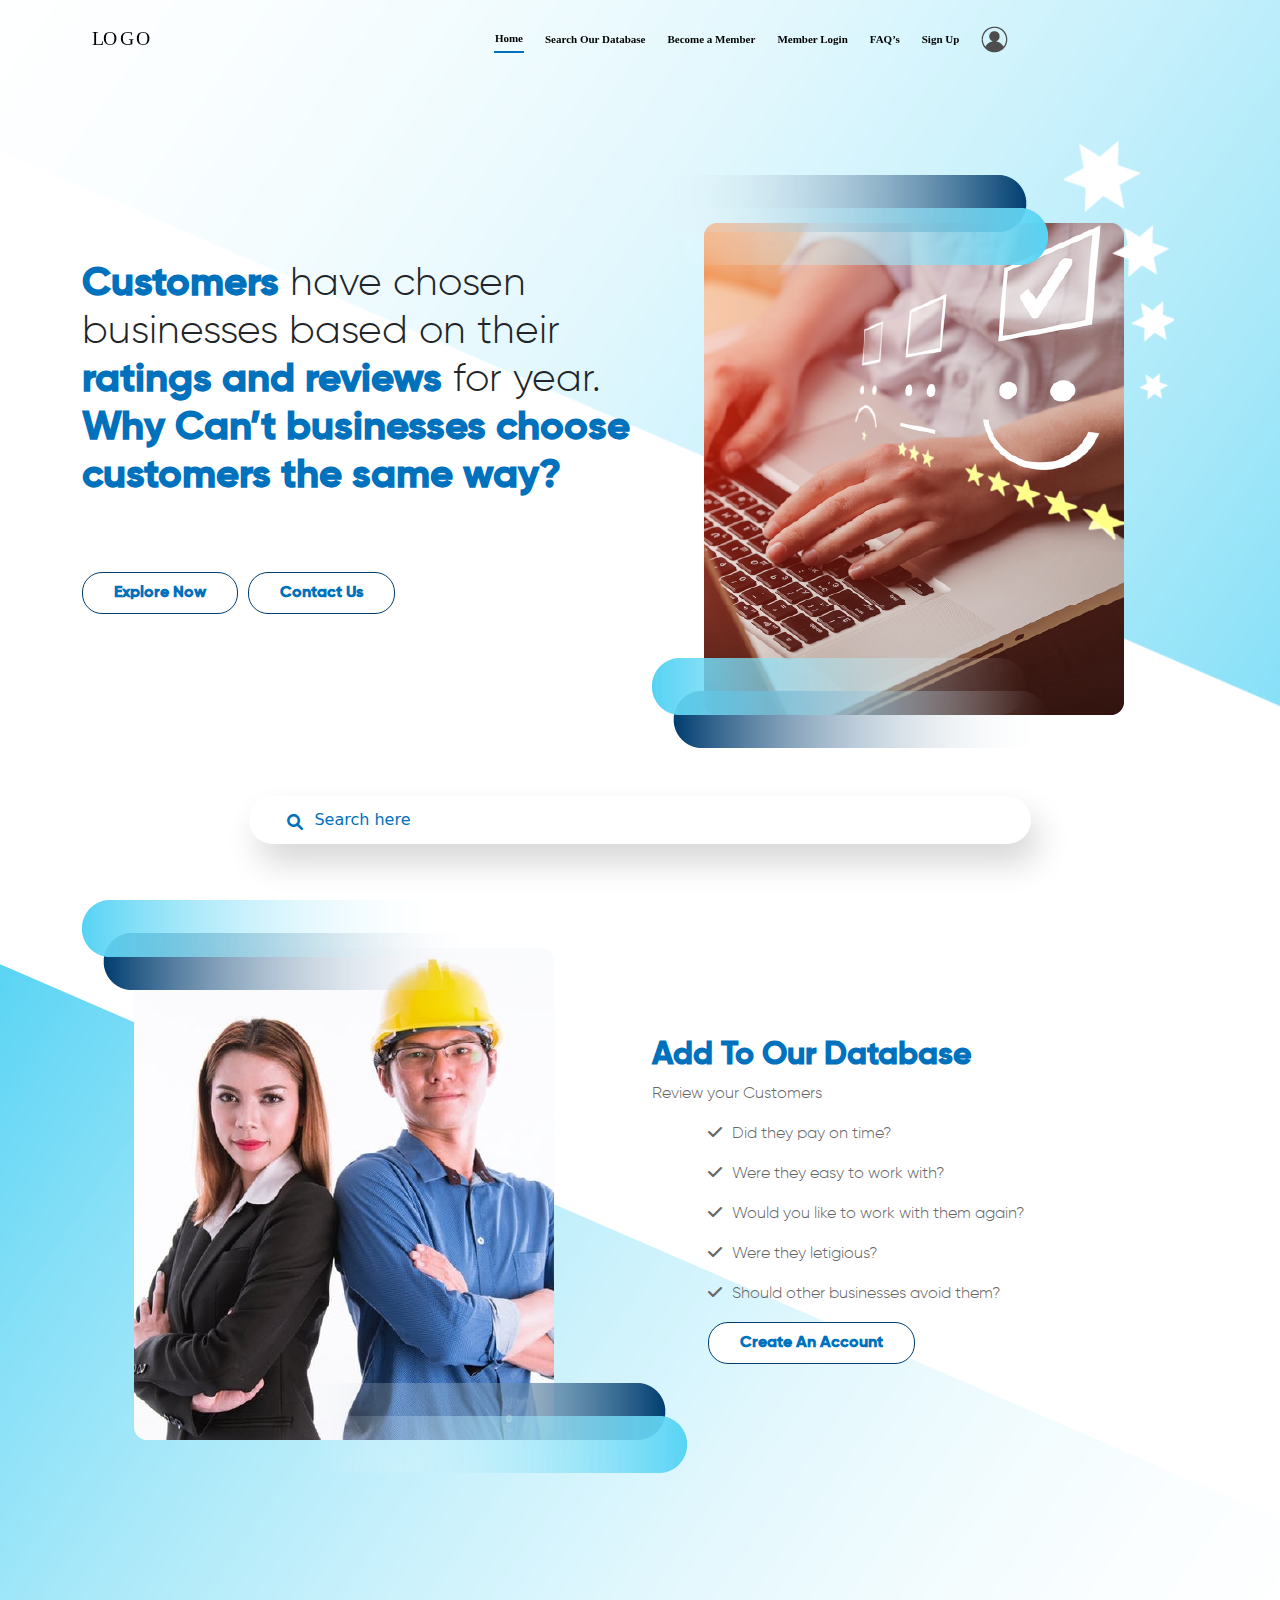
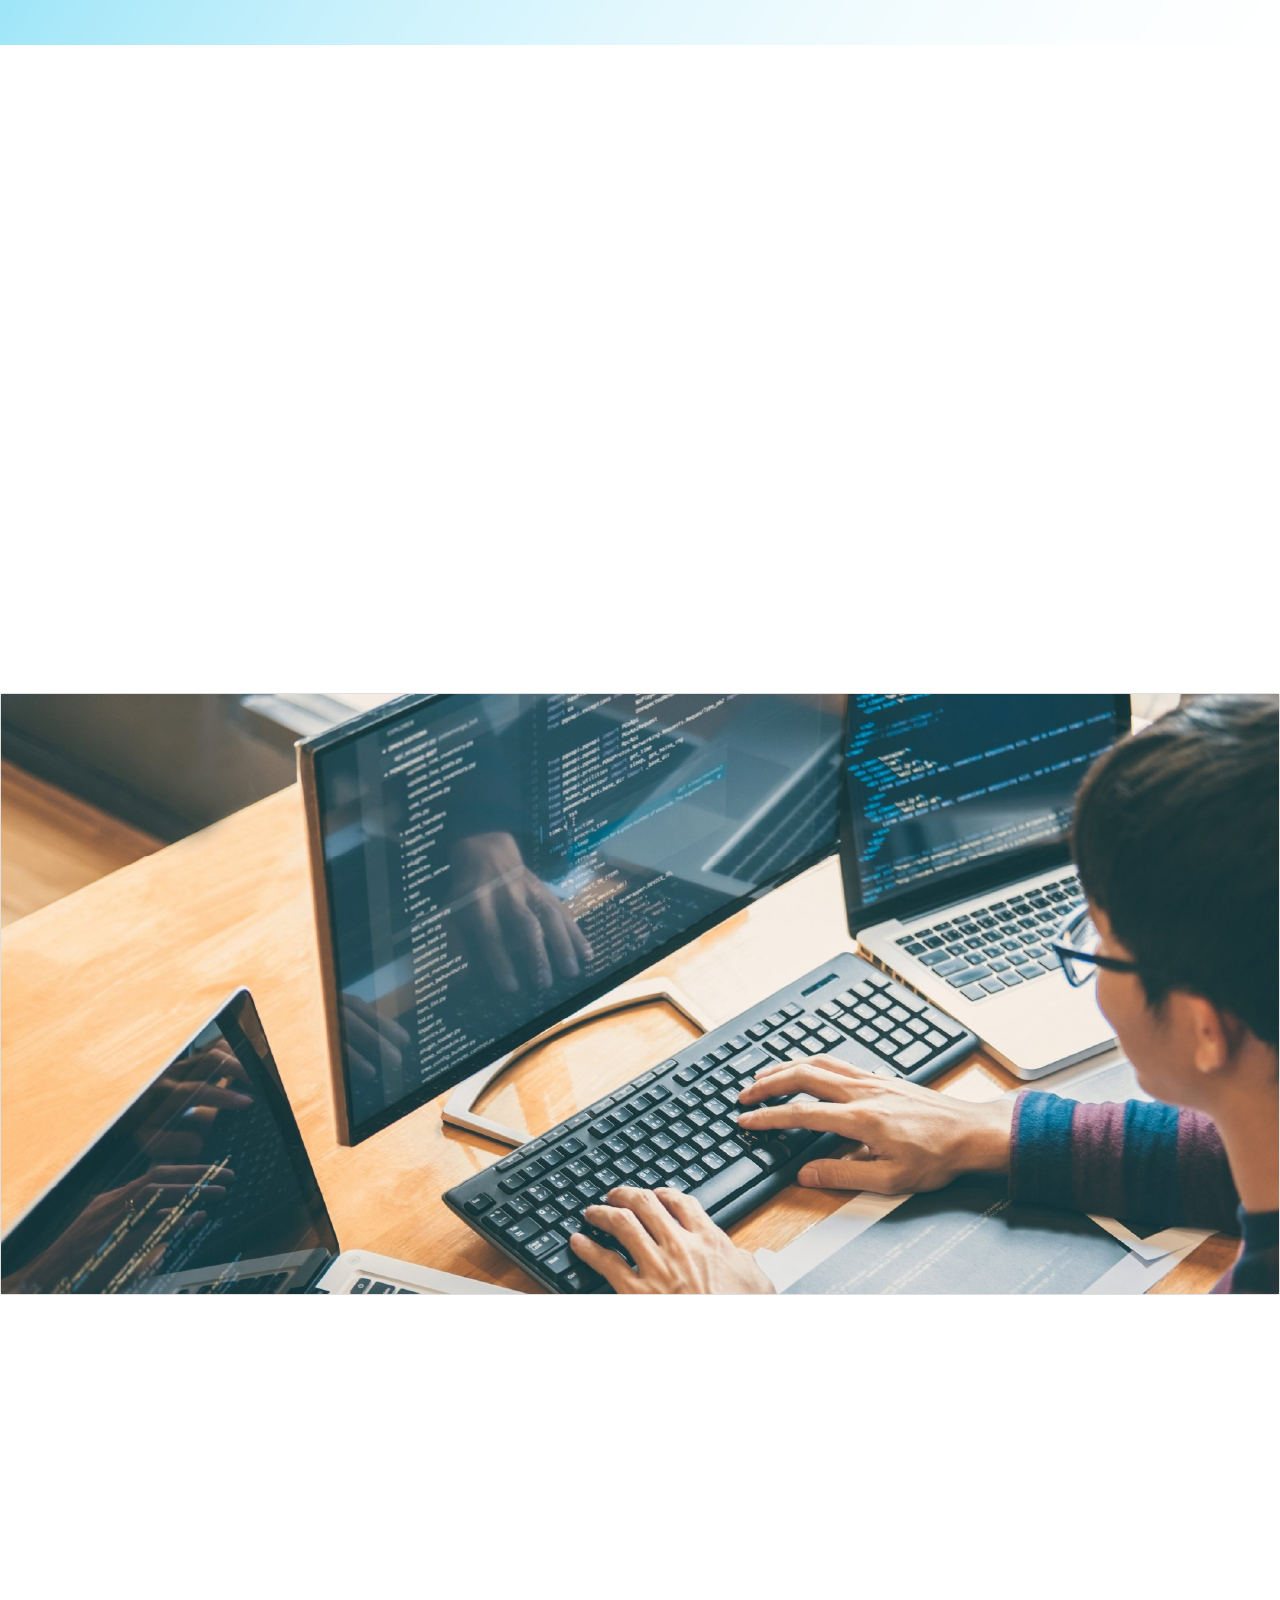
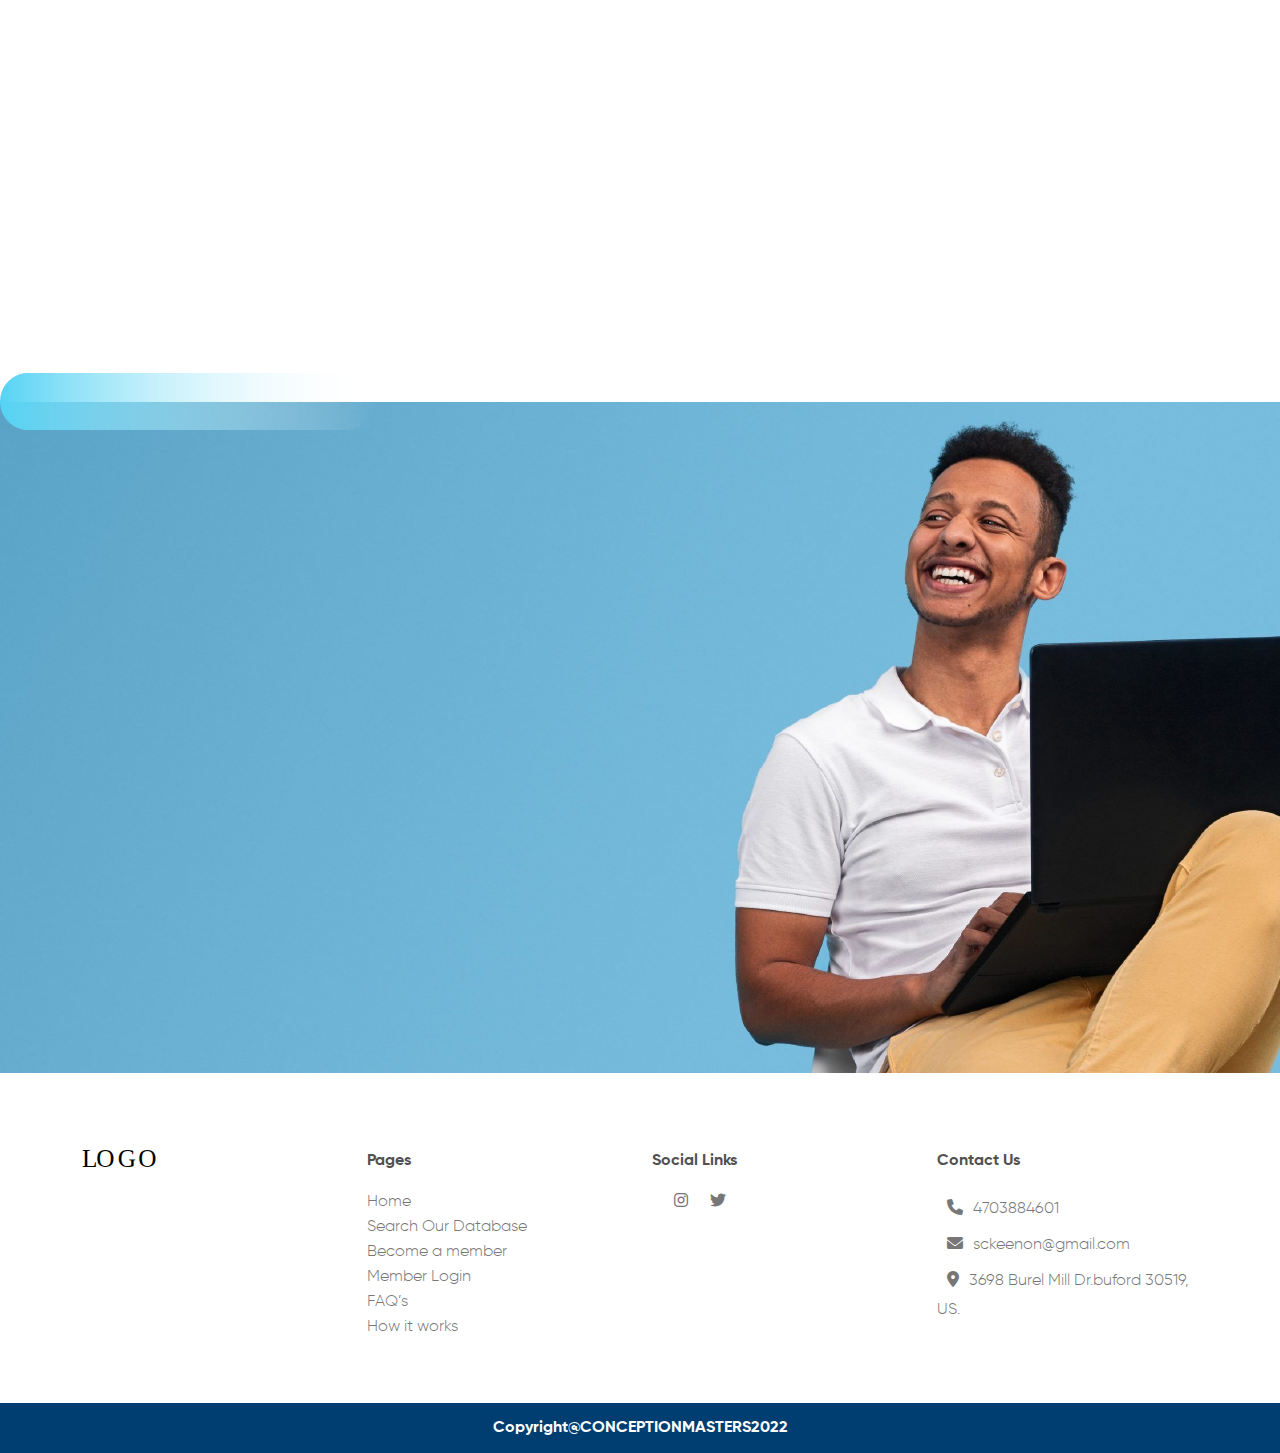
==== commit dd2838f1: "add changing" ====
--- a/index.html
+++ b/index.html
@@ -277,8 +277,8 @@
                         </div>
                     </div>
                     <div class="col-lg-3 col-md-12 col-sm-12 ">
-                        <p class="footer-para">Pages</p>
-                        <ul class="footer-link p-0">
+                        <p>Pages</p>
+                        <ul class="p-0">
                             <li><a href="index.html">Home</a></li>
                             <li><a href="./assets/pages/searchdata.html">Search Our Database</a></li>
                             <li><a href="./assets/pages/member.html">Become a member</a></li>
@@ -288,7 +288,7 @@
                         </ul>
                     </div>
                     <div class="col-lg-3 col-md-12 col-sm-12">
-                        <p class="footer-para">Social Links</p>
+                        <p>Social Links</p>
                         <div class="d-flex footer-icon">
                             <div>
                                 <span><a href="https://www.instagram.com/" target="_blank"><i
@@ -300,15 +300,15 @@
                             </div>
                         </div>
                     </div>
-                    <div class="col-lg-3 col-md-12 col-sm-12">
-                        <p class="footer-para">Contact Us</p>
-                        <ul class="footer-link p-0">
+                    <div class="col-lg-3 col-md-12 col-sm-12 footerCont">
+                        <p>Contact Us</p>
+                        <ul class="p-0">
                             <li class="footer-ancher"><i class="fa-solid fa-phone p"></i><a href="tel:4703884601"
-                                    style="padding: 10px">4703884601</a></li>
+                                    >4703884601</a></li>
                             <li><i class="fa-solid fa-envelope"></i><a href="mailto:webapparel@gmail.com"
-                                    style="padding: 10px">sckeenon@gmail.com</a></li>
+                                    >sckeenon@gmail.com</a></li>
                             <li><i class="fa-solid fa-location-dot"></i><a href="https://goo.gl/maps/DKt5kZgULkunrP5MA"
-                                    style="padding: 10px">3698 Burel Mill Dr.buford 30519,
+                                    >3698 Burel Mill Dr.buford 30519,
                                     US.</a></li>
                         </ul>
                     </div>
@@ -361,429 +361,6 @@
                 </div>
 
             </div>
-
-            <!-- <div class="modal fade" id="videoModal2" tabindex="-1" aria-labelledby="myModalLabel" aria-hidden="true" style="display: none;">
-
-            <div class="modal-dialog modal-dialog-centered modal-lg">
-
-                <div class="modal-content">
-
-                    <div class="modal-body">
-
-                        <button type="button" class="btn-close" data-bs-dismiss="modal" aria-label="Close"></button>
-
-                        <div class="video-box-div">
-
-                            <video controls="" width="100%" class="for-pause-video">
-
-                                <source src="https://designprosusa.com/public/assets/1x/client-reviews/v2.mp4" type="video/mp4">
-
-                            </video>
-
-                        </div>
-
-                    </div>
-
-                </div>
-
-            </div>
-
-        </div>
-
-        <div class="modal fade" id="videoModal3" tabindex="-1" role="dialog" aria-labelledby="myModalLabel" aria-hidden="true">
-
-            <div class="modal-dialog modal-dialog-centered modal-lg">
-
-                <div class="modal-content">
-
-                    <div class="modal-body">
-
-                        <button type="button" class="btn-close" data-bs-dismiss="modal" aria-label="Close"></button>
-
-                        <div class="video-box-div">
-
-                            <video controls="" width="100%" class="for-pause-video">
-
-                                <source src="https://designprosusa.com/public/assets/1x/client-reviews/v3.mp4" type="video/mp4">
-
-                            </video>
-
-                        </div>
-
-                    </div>
-
-                </div>
-
-            </div>
-
-        </div>
-
-        <div class="modal fade" id="videoModal4" tabindex="-1" role="dialog" aria-labelledby="myModalLabel" aria-hidden="true">
-
-            <div class="modal-dialog modal-dialog-centered modal-lg">
-
-                <div class="modal-content">
-
-                    <div class="modal-body">
-
-                        <button type="button" class="btn-close" data-bs-dismiss="modal" aria-label="Close"></button>
-
-                        <div class="video-box-div">
-
-                            <video controls="" width="100%" class="for-pause-video">
-
-                                <source src="https://designprosusa.com/public/assets/1x/client-reviews/v4.mp4" type="video/mp4">
-
-                            </video>
-
-                        </div>
-
-                    </div>
-
-                </div>
-
-            </div>
-
-        </div>
-
-        <div class="modal fade" id="videoModal5" tabindex="-1" role="dialog" aria-labelledby="myModalLabel" aria-hidden="true">
-
-            <div class="modal-dialog modal-dialog-centered modal-lg">
-
-                <div class="modal-content">
-
-                    <div class="modal-body">
-
-                        <button type="button" class="btn-close" data-bs-dismiss="modal" aria-label="Close"></button>
-
-                        <div class="video-box-div">
-
-                            <video controls="" width="100%" class="for-pause-video">
-
-                                <source src="https://designprosusa.com/public/assets/1x/client-reviews/v5.mp4" type="video/mp4">
-
-                            </video>
-
-                        </div>
-
-                    </div>
-
-                </div>
-
-            </div>
-
-        </div>
-
-        <div class="modal fade" id="videoModal6" tabindex="-1" role="dialog" aria-labelledby="myModalLabel" aria-hidden="true">
-
-            <div class="modal-dialog modal-dialog-centered modal-lg">
-
-                <div class="modal-content">
-
-                    <div class="modal-body">
-
-                        <button type="button" class="btn-close" data-bs-dismiss="modal" aria-label="Close"></button>
-
-                        <div class="video-box-div">
-
-                            <video controls="" width="100%" class="for-pause-video">
-
-                                <source src="https://designprosusa.com/public/assets/1x/client-reviews/v6.mp4" type="video/mp4">
-
-                            </video>
-
-                        </div>
-
-                    </div>
-
-                </div>
-
-            </div>
-
-        </div>
-
-        <div class="modal fade" id="videoModal7" tabindex="-1" role="dialog" aria-labelledby="myModalLabel" aria-hidden="true">
-
-            <div class="modal-dialog modal-dialog-centered modal-lg">
-
-                <div class="modal-content">
-
-                    <div class="modal-body">
-
-                        <button type="button" class="btn-close" data-bs-dismiss="modal" aria-label="Close"></button>
-
-                        <div class="video-box-div">
-
-                            <video controls="" width="100%" class="for-pause-video">
-
-                                <source src="https://designprosusa.com/public/assets/1x/client-reviews/v7.mp4" type="video/mp4">
-
-                            </video>
-
-                        </div>
-
-                    </div>
-
-                </div>
-
-            </div>
-
-        </div>
-
-        <div class="modal fade" id="videoModal8" tabindex="-1" role="dialog" aria-labelledby="myModalLabel" aria-hidden="true">
-
-            <div class="modal-dialog modal-dialog-centered modal-lg">
-
-                <div class="modal-content">
-
-                    <div class="modal-body">
-
-                        <button type="button" class="btn-close" data-bs-dismiss="modal" aria-label="Close"></button>
-
-                        <div class="video-box-div">
-
-                            <video controls="" width="100%" class="for-pause-video">
-
-                                <source src="https://designprosusa.com/public/assets/1x/client-reviews/v8.mp4" type="video/mp4">
-
-                            </video>
-
-                        </div>
-
-                    </div>
-
-                </div>
-
-            </div>
-
-        </div>
-
-        <div class="modal fade" id="videoModal9" tabindex="-1" role="dialog" aria-labelledby="myModalLabel" aria-hidden="true">
-
-            <div class="modal-dialog modal-dialog-centered modal-lg">
-
-                <div class="modal-content">
-
-                    <div class="modal-body">
-
-                        <button type="button" class="btn-close" data-bs-dismiss="modal" aria-label="Close"></button>
-
-                        <div class="video-box-div">
-
-                            <video controls="" width="100%" class="for-pause-video">
-
-                                <source src="https://designprosusa.com/public/assets/1x/client-reviews/v9.mp4" type="video/mp4">
-
-                            </video>
-
-                        </div>
-
-                    </div>
-
-                </div>
-
-            </div>
-
-        </div>
-
-        <div class="modal fade" id="videoModal10" tabindex="-1" role="dialog" aria-labelledby="myModalLabel" aria-hidden="true">
-
-            <div class="modal-dialog modal-dialog-centered modal-lg">
-
-                <div class="modal-content">
-
-                    <div class="modal-body">
-
-                        <button type="button" class="btn-close" data-bs-dismiss="modal" aria-label="Close"></button>
-
-                        <div class="video-box-div">
-
-                            <video controls="" width="100%" class="for-pause-video">
-
-                                <source src="https://designprosusa.com/public/assets/1x/client-reviews/v10.mp4" type="video/mp4">
-
-                            </video>
-
-                        </div>
-
-                    </div>
-
-                </div>
-
-            </div>
-
-        </div>
-
-        <div class="modal fade" id="videoModal11" tabindex="-1" role="dialog" aria-labelledby="myModalLabel" aria-hidden="true">
-
-            <div class="modal-dialog modal-dialog-centered modal-lg">
-
-                <div class="modal-content">
-
-                    <div class="modal-body">
-
-                        <button type="button" class="btn-close" data-bs-dismiss="modal" aria-label="Close"></button>
-
-                        <div class="video-box-div">
-
-                            <video controls="" width="100%" class="for-pause-video">
-
-                                <source src="https://designprosusa.com/public/assets/1x/client-reviews/v11.mp4" type="video/mp4">
-
-                            </video>
-
-                        </div>
-
-                    </div>
-
-                </div>
-
-            </div>
-
-        </div>
-
-        <div class="modal fade" id="videoModal12" tabindex="-1" role="dialog" aria-labelledby="myModalLabel" aria-hidden="true">
-
-            <div class="modal-dialog modal-dialog-centered modal-lg">
-
-                <div class="modal-content">
-
-                    <div class="modal-body">
-
-                        <button type="button" class="btn-close" data-bs-dismiss="modal" aria-label="Close"></button>
-
-                        <div class="video-box-div">
-
-                            <video controls="" width="100%" class="for-pause-video">
-
-                                <source src="https://designprosusa.com/public/assets/1x/client-reviews/v12.mp4" type="video/mp4">
-
-                            </video>
-
-                        </div>
-
-                    </div>
-
-                </div>
-
-            </div>
-
-        </div>
-
-        <div class="modal fade" id="videoModal13" tabindex="-1" role="dialog" aria-labelledby="myModalLabel" aria-hidden="true">
-
-            <div class="modal-dialog modal-dialog-centered modal-lg">
-
-                <div class="modal-content">
-
-                    <div class="modal-body">
-
-                        <button type="button" class="btn-close" data-bs-dismiss="modal" aria-label="Close"></button>
-
-                        <div class="video-box-div">
-
-                            <video controls="" width="100%" class="for-pause-video">
-
-                                <source src="https://designprosusa.com/public/assets/1x/client-reviews/v13.mp4" type="video/mp4">
-
-                            </video>
-
-                        </div>
-
-                    </div>
-
-                </div>
-
-            </div>
-
-        </div>
-
-        <div class="modal fade" id="videoModal14" tabindex="-1" role="dialog" aria-labelledby="myModalLabel" aria-hidden="true">
-
-            <div class="modal-dialog modal-dialog-centered modal-lg">
-
-                <div class="modal-content">
-
-                    <div class="modal-body">
-
-                        <button type="button" class="btn-close" data-bs-dismiss="modal" aria-label="Close"></button>
-
-                        <div class="video-box-div">
-
-                            <video controls="" width="100%" class="for-pause-video">
-
-                                <source src="https://designprosusa.com/public/assets/1x/client-reviews/v14.mp4" type="video/mp4">
-
-                            </video>
-
-                        </div>
-
-                    </div>
-
-                </div>
-
-            </div>
-
-        </div>
-
-        <div class="modal fade" id="videoModal15" tabindex="-1" role="dialog" aria-labelledby="myModalLabel" aria-hidden="true">
-
-            <div class="modal-dialog modal-dialog-centered modal-lg">
-
-                <div class="modal-content">
-
-                    <div class="modal-body">
-
-                        <button type="button" class="btn-close" data-bs-dismiss="modal" aria-label="Close"></button>
-
-                        <div class="video-box-div">
-
-                            <video controls="" width="100%" class="for-pause-video">
-
-                                <source src="https://designprosusa.com/public/assets/1x/client-reviews/v15.mp4" type="video/mp4">
-
-                            </video>
-
-                        </div>
-
-                    </div>
-
-                </div>
-
-            </div>
-
-        </div>
-
-        <div class="modal fade" id="videoModal16" tabindex="-1" role="dialog" aria-labelledby="myModalLabel" aria-hidden="true">
-
-            <div class="modal-dialog modal-dialog-centered modal-lg">
-
-                <div class="modal-content">
-
-                    <div class="modal-body">
-
-                        <button type="button" class="btn-close" data-bs-dismiss="modal" aria-label="Close"></button>
-
-                        <div class="video-box-div">
-
-                            <video controls="" width="100%" class="for-pause-video">
-
-                                <source src="https://designprosusa.com/public/assets/1x/client-reviews/v16.mp4" type="video/mp4">
-
-                            </video>
-
-                        </div>
-
-                    </div>
-
-                </div>
-
-            </div>
-
-        </div> -->
-
-
-
         </section>
     </div>
     <!-- jquery -->
@@ -796,6 +373,7 @@
     <script src="./assets/js/wow.js"></script>
     <!-- custom js -->
     <script src="./assets/js/main.js"></script>
+
 </body>
 
 </html>--- a/assets/css/style.css
+++ b/assets/css/style.css
@@ -34,17 +34,20 @@
     font-family: 'Gilroy-ExtraBold';
     src: url("../font/FontsFree-Net-Gilroy-ExtraBold.ttf");
 }
+
 /* body */
-body::-webkit-scrollbar{
-    width:12px;
-    height:5px;
-    background-color:#75bdf8;
+body::-webkit-scrollbar {
+    width: 12px;
+    height: 5px;
+    background-color: #75bdf8;
     border-radius: 10px;
 }
-body::-webkit-scrollbar-thumb{
+
+body::-webkit-scrollbar-thumb {
     background-color: #003D70;
     border-radius: 10px;
 }
+
 /*  */
 #main-content {
     position: relative;
@@ -245,6 +248,19 @@
     background: url("../imgaes/1x/banner.png");
 }
 
+.banner::after {
+    position: absolute;
+    content: "";
+    right: 136px;
+    height: 260px;
+    width: 110px;
+    top: 140px;
+    background-image: url(../imgaes/1x/multipleStar.png);
+    background-position: center !important;
+    background-size: cover !important;
+    background-repeat: no-repeat !important;
+}
+
 /* .banner::before {
     content: "";
     position: absolute;
@@ -268,7 +284,7 @@
 }
 
 .text-div h1 span {
-    font-family: 'Gilroy-Light';
+    font-family: 'Gilroy-Bold';
     color: #0071BC;
     font-weight: bold;
 }
@@ -291,7 +307,7 @@
     padding: 8px 31px;
     border: none;
     background-color: #fff;
-    font-family: 'Gilroy-Light';
+    font-family: 'Gilroy-Bold';
     font-weight: bold;
     color: #0071BC;
     border: 1px solid #003D70;
@@ -316,15 +332,16 @@
 .Search input::placeholder {
     color: #0071BC;
 }
+
 .Search .input-icons i {
     position: absolute;
 }
-  
+
 .Search .input-icons {
     width: 100%;
     margin-bottom: 10px;
 }
-  
+
 .Search .icon {
     padding: 18px;
     color: #0071BC;
@@ -332,9 +349,11 @@
     text-align: center;
     margin-left: 20px;
 }
+
 .Search input::placeholder {
     padding-left: 2.5rem;
-} 
+}
+
 .Search .input-field {
     padding: 12px 25px;
     background: #fff;
@@ -345,9 +364,11 @@
     border-radius: 50px;
     box-shadow: rgb(0 0 0 / 16%) 8px 19px 33px;
 }
-.Search::placeholder input{
+
+.Search::placeholder input {
     margin-left: 10px;
 }
+
 .video-box {
     position: relative;
     width: 100%;
@@ -436,7 +457,7 @@
 }
 
 .second-section .text-div h2 span {
-    font-family: 'Gilroy-Light';
+    font-family: 'Gilroy-Bold';
     color: #0071BC;
     font-weight: bold;
 }
@@ -474,7 +495,7 @@
 }
 
 .third-section .text-div h2 span {
-    font-family: 'Gilroy-Light';
+    font-family: 'Gilroy-Bold';
     color: #0071BC;
     font-weight: bold;
 }
@@ -527,9 +548,11 @@
     position: relative;
     padding-top: 3rem;
 }
-.BtnZindex{
+
+.BtnZindex {
     z-index: 1;
 }
+
 .fifthSection .row {
     display: flex;
     align-items: center;
@@ -574,7 +597,8 @@
     z-index: 0;
     box-shadow: rgb(0 0 0 / 25%) 2px 21px 43px 17px;
 }
-.zIndex{
+
+.zIndex {
     z-index: 1;
 }
 
@@ -655,7 +679,7 @@
     padding: 8px 50px;
     border: none;
     background-color: #0071BC;
-    font-family: 'Gilroy-Light';
+    font-family: 'Gilroy-Bold';
     font-weight: bold;
     color: #fff;
     border: 1px solid #0071BC;
@@ -672,12 +696,12 @@
     height: 100%;
 }
 
-.footer-para {
+.footer p {
     color: #515151;
     font-family: "Gilroy-Bold";
 }
 
-.footer-link li a {
+.footer ul li a {
     text-decoration: none;
     padding: 8px;
     margin-left: 0;
@@ -686,7 +710,7 @@
     font-family: "Gilroy-Light";
 }
 
-.footer-link li i {
+.footer ul li i {
     color: #777777;
 }
 
@@ -710,16 +734,22 @@
     font-family: "Gilroy-Bold";
 }
 
+.footerCont ul li i {
+    padding: 10px;
+}
+
 /* Search  our database */
-.banner1  {
+.banner1 {
     /* height: 740px; */
     position: relative;
     padding-top: 5rem;
 }
-.banner2{
+
+.banner2 {
     position: relative;
     padding-top: 5rem;
 }
+
 .banner2::before {
     content: "";
     position: absolute;
@@ -733,6 +763,7 @@
     background: url("../imgaes/1x/banner1.png");
     z-index: -1;
 }
+
 .banner1::before {
     content: "";
     position: absolute;
@@ -746,6 +777,7 @@
     background: url("../imgaes/1x/banner1.png");
     z-index: -1;
 }
+
 .banner1::after {
     content: "";
     position: absolute;
@@ -761,11 +793,15 @@
     transform: rotate(0deg);
     z-index: -1;
 }
+
 .banner1 .text-div i {
     font-size: 2rem;
     color: #0071BC;
 }
-
+.banner2 .text-div i {
+    font-size: 2rem;
+    color: #0071BC;
+}
 .sectionCstm {
     padding: 1rem;
     margin-top: 6rem;
@@ -791,18 +827,21 @@
     padding-left: 2rem;
     padding-top: 2rem;
 }
-.sectionCstm .span{
+
+.sectionCstm .span {
     font-family: 'Gilroy-Light';
     color: #0071BC;
     margin-left: 2rem;
 
 }
-.sectionCstm .span1{
+
+.sectionCstm .span1 {
     color: #4D4D4D;
     font-family: 'Gilroy-Light';
     margin-left: 2rem;
 
 }
+
 .searchData {
     height: 750px;
 }
@@ -873,15 +912,15 @@
 }
 
 .contactBannerDiv h1 span {
-    font-family: 'Gilroy-Light';
-    color: #0071BC;
-    font-weight: bold;
+    font-family: 'Gilroy-Bold';
+    color: #0071BC;
+    margin-bottom: 2rem;
 }
 
 /*  */
 /* sign Up */
 /* .signForm { */
-    /* display: flex;
+/* display: flex;
     justify-content: center;
     padding-top: 1.5rem;
     flex-direction: column;
@@ -920,7 +959,7 @@
     color: #000;
 }
 
-.signPara a {
+.signForm a {
     text-decoration: none;
     font-family: "Gilroy-Bold";
     color: #0071BC;
@@ -946,8 +985,15 @@
     margin-bottom: 3rem;
 }
 
-.signPara1 a {
-    font-family: "Gilroy-Light";
+.spanPlus {
+    color: #003D70;
+    font-weight: bold;
+    font-size: 35px;
+    padding-right: 5px;
+}
+
+.signForm a {
+    font-family: "Gilroy-Bold";
     color: #0071BC;
     text-decoration: none;
 }
@@ -965,7 +1011,7 @@
 
 /*  */
 /* How It work */
-.ParahowItworks {
+.signDiv p {
     color: #4D4D4D;
     font-family: "Gilroy-Light";
     text-align: center;
@@ -993,7 +1039,7 @@
 
 .accept label {
     color: #0071BC;
-    font-family: "Gilroy-Light";
+    font-family: "Gilroy-Bold";
     padding-right: 2rem;
 
 }
@@ -1075,22 +1121,28 @@
     z-index: 0;
 }
 
-.Monpara {
+/* .Monpara {
     color: #FFF;
     font-family: "Gilroy-Bold";
+} */
+.pkgSection h4 {
+    color: #FFF;
+    font-family: "Gilroy-Bold";
+    font-size: 2rem;
+
 }
 
 .divMon {
     padding: 2rem;
 }
 
-.divMon span {
+.pkgSection span {
     color: #FFF;
     font-family: "Gilroy-Bold";
     font-size: 25px;
 }
 
-.divMon p {
+.pkgSection p {
     color: #FFF;
     font-family: "Gilroy-Bold";
 }
@@ -1251,6 +1303,14 @@
         background-size: cover;
         background-repeat: no-repeat;
     }
+
+    .banner::after {
+        right: 206px;
+        height: 260px;
+        width: 110px;
+        top: 140px;
+
+    }
 }
 
 @media only screen and (min-width:1400px) {
@@ -1296,8 +1356,17 @@
     .searchData {
         height: 997px;
     }
+
     .signDiv {
         height: 997px;
+    }
+
+    .banner::after {
+        right: 360px;
+        height: 260px;
+        width: 110px;
+        top: 140px;
+
     }
 }
 
@@ -1320,7 +1389,8 @@
     }
 
     .second-section {
-        height: 1330px;
+        /* height: 1330px; */
+        height: 920px;
 
     }
 
@@ -1358,6 +1428,31 @@
         background-position: center;
         background-size: cover;
         background-repeat: no-repeat;
+    }
+
+    .banner::after {
+        right: 673px;
+        height: 260px;
+        width: 110px;
+        top: 321px;
+    }
+
+    .second-section::before {
+        background-position: center !important;
+        background-size: cover !important;
+        background-repeat: no-repeat !important;
+    }
+
+    .banner2::before {
+        position: absolute;
+        content: "";
+        left: 0;
+        width: 100%;
+        height: 100%;
+        background-position: center !important;
+        background-size: cover !important;
+        background-repeat: no-repeat !important;
+
     }
 }
 
@@ -1391,8 +1486,17 @@
     .text-div {
         width: 610px;
     }
+
     .fileUpload {
         width: 885px;
+
+    }
+
+    .banner::after {
+        right: 106px;
+        height: 260px;
+        width: 110px;
+        top: 140px;
 
     }
 }
@@ -1434,37 +1538,48 @@
     #main-content {
         display: none;
     }
-    .banner , .second-section{
+
+    .banner,
+    .second-section {
         height: 1200px;
     }
+
     .second-section::before {
-        background-position: center!important;
-        background-size: cover!important;
-        background-repeat: no-repeat!important;
-    }
+        background-position: center !important;
+        background-size: cover !important;
+        background-repeat: no-repeat !important;
+    }
+
     .whiteDiv {
         top: 714px;
-    right: 40px;
-    }
+        right: 40px;
+    }
+
     .footer-img {
         margin: 40px auto;
     }
-    .footer-para, .footer-link {
+
+    .footer p,
+    .footer ul {
         text-align: center;
     }
+
     .footer-icon {
         display: flex;
         justify-content: center;
     }
-    .contantSection::before{
-        background-position: center!important;
-        background-size: cover!important;
-        background-repeat: no-repeat!important;
-    }
+
+    .contantSection::before {
+        background-position: center !important;
+        background-size: cover !important;
+        background-repeat: no-repeat !important;
+    }
+
     .banner1 {
         height: 900px;
 
     }
+
     .fileUpload {
         width: 100%;
         display: flex;
@@ -1583,8 +1698,8 @@
         right: 20px;
     }
 
-    .footer-para,
-    .footer-link {
+    .footer p,
+    .footer ul {
         text-align: center;
     }
 
@@ -1629,29 +1744,42 @@
         height: 0;
         transition: .5s ease;
     }
-    .banner , .second-section::before , .second-section::before  {
+
+    .banner,
+    .second-section::before,
+    .second-section::before {
         /* height: 740px; */
         /* position: relative;
         padding-top: 5rem;
         height: 900px; */
-        background-position: center!important;
+        background-position: center !important;
         background-size: cover !important;
         background-repeat: no-repeat;
         background: url("../imgaes/1x/banner.png");
         height: 980px;
     }
-    *, ::after, ::before {
+
+    *,
+    ::after,
+    ::before {
         box-sizing: border-box;
     }
-    .signForm input , .signForm textarea  {
+
+    .signForm input,
+    .signForm textarea {
         width: 100%;
     }
+
     .memberStar {
         margin-left: 1rem;
     }
-    
-}
-    
+
+    .banner::after {
+        display: none;
+    }
+
+}
+
 
 @media only screen and (max-width:390px) {}
 
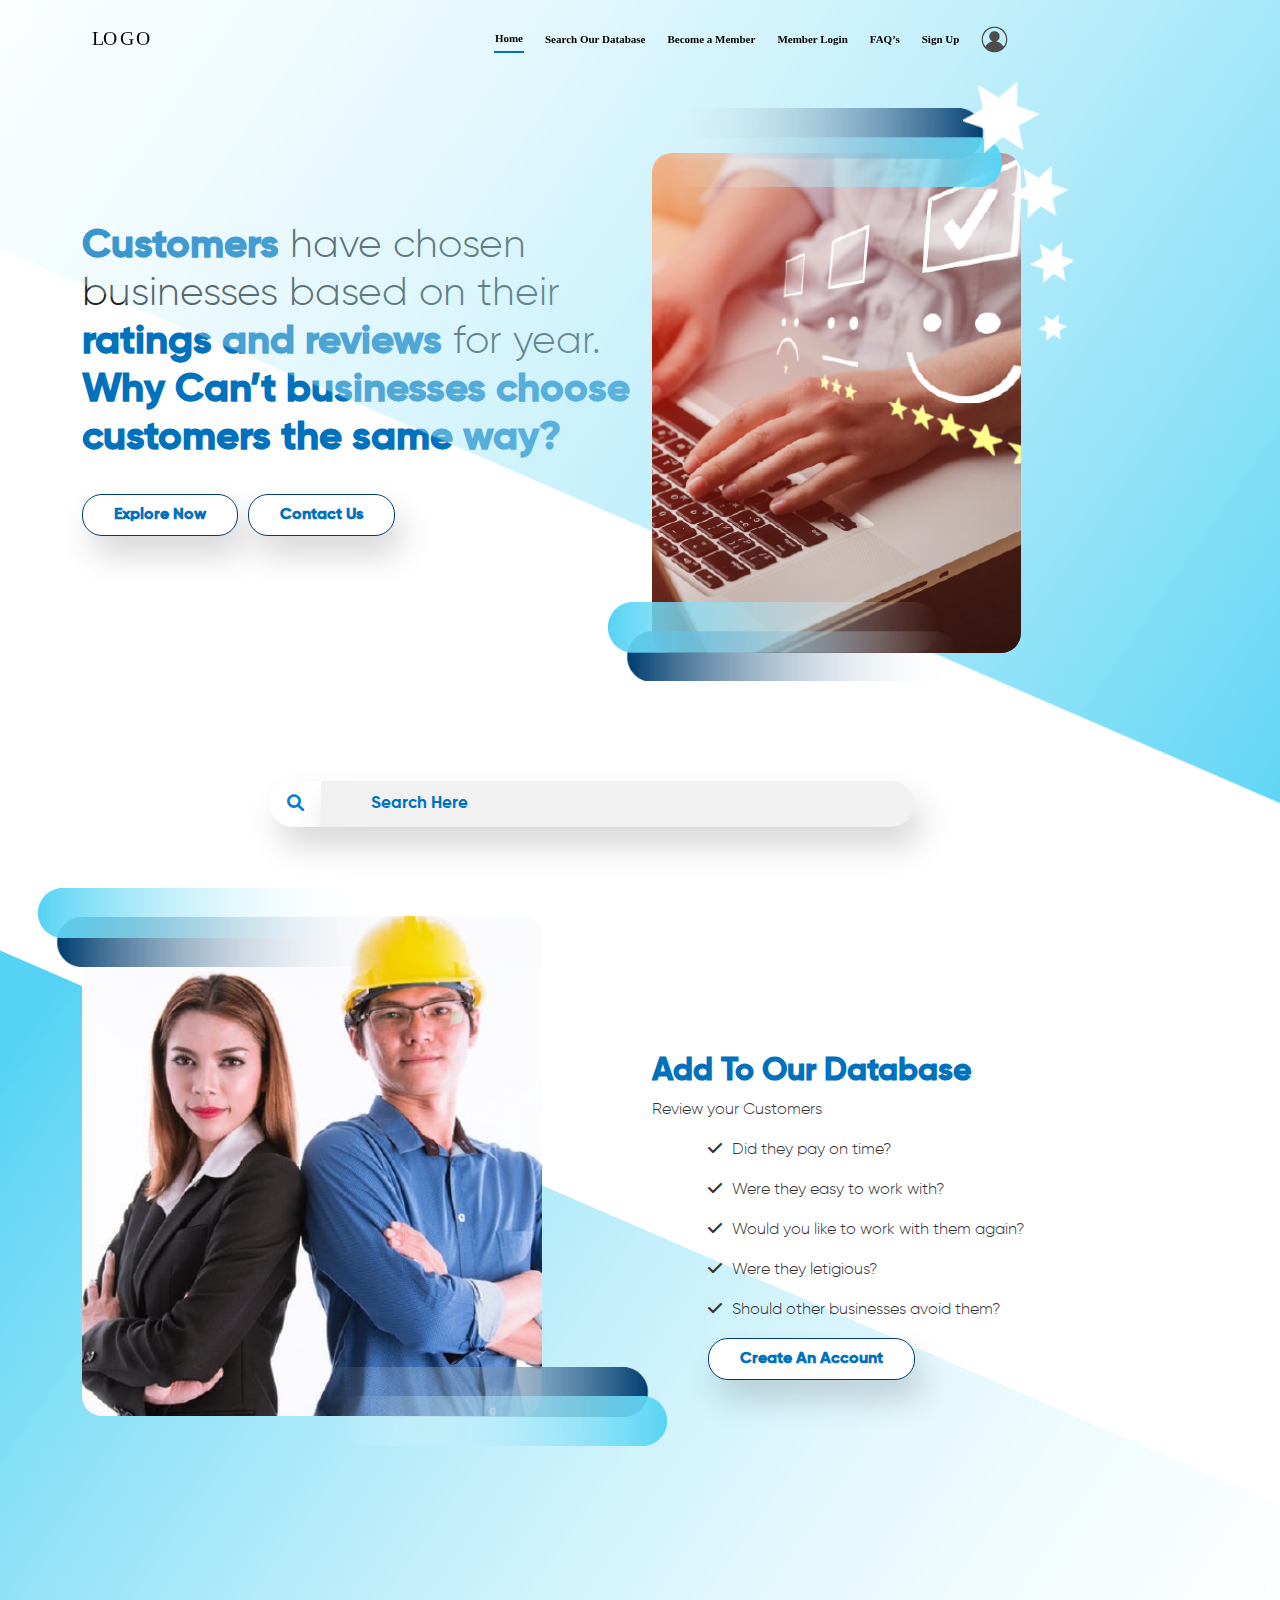
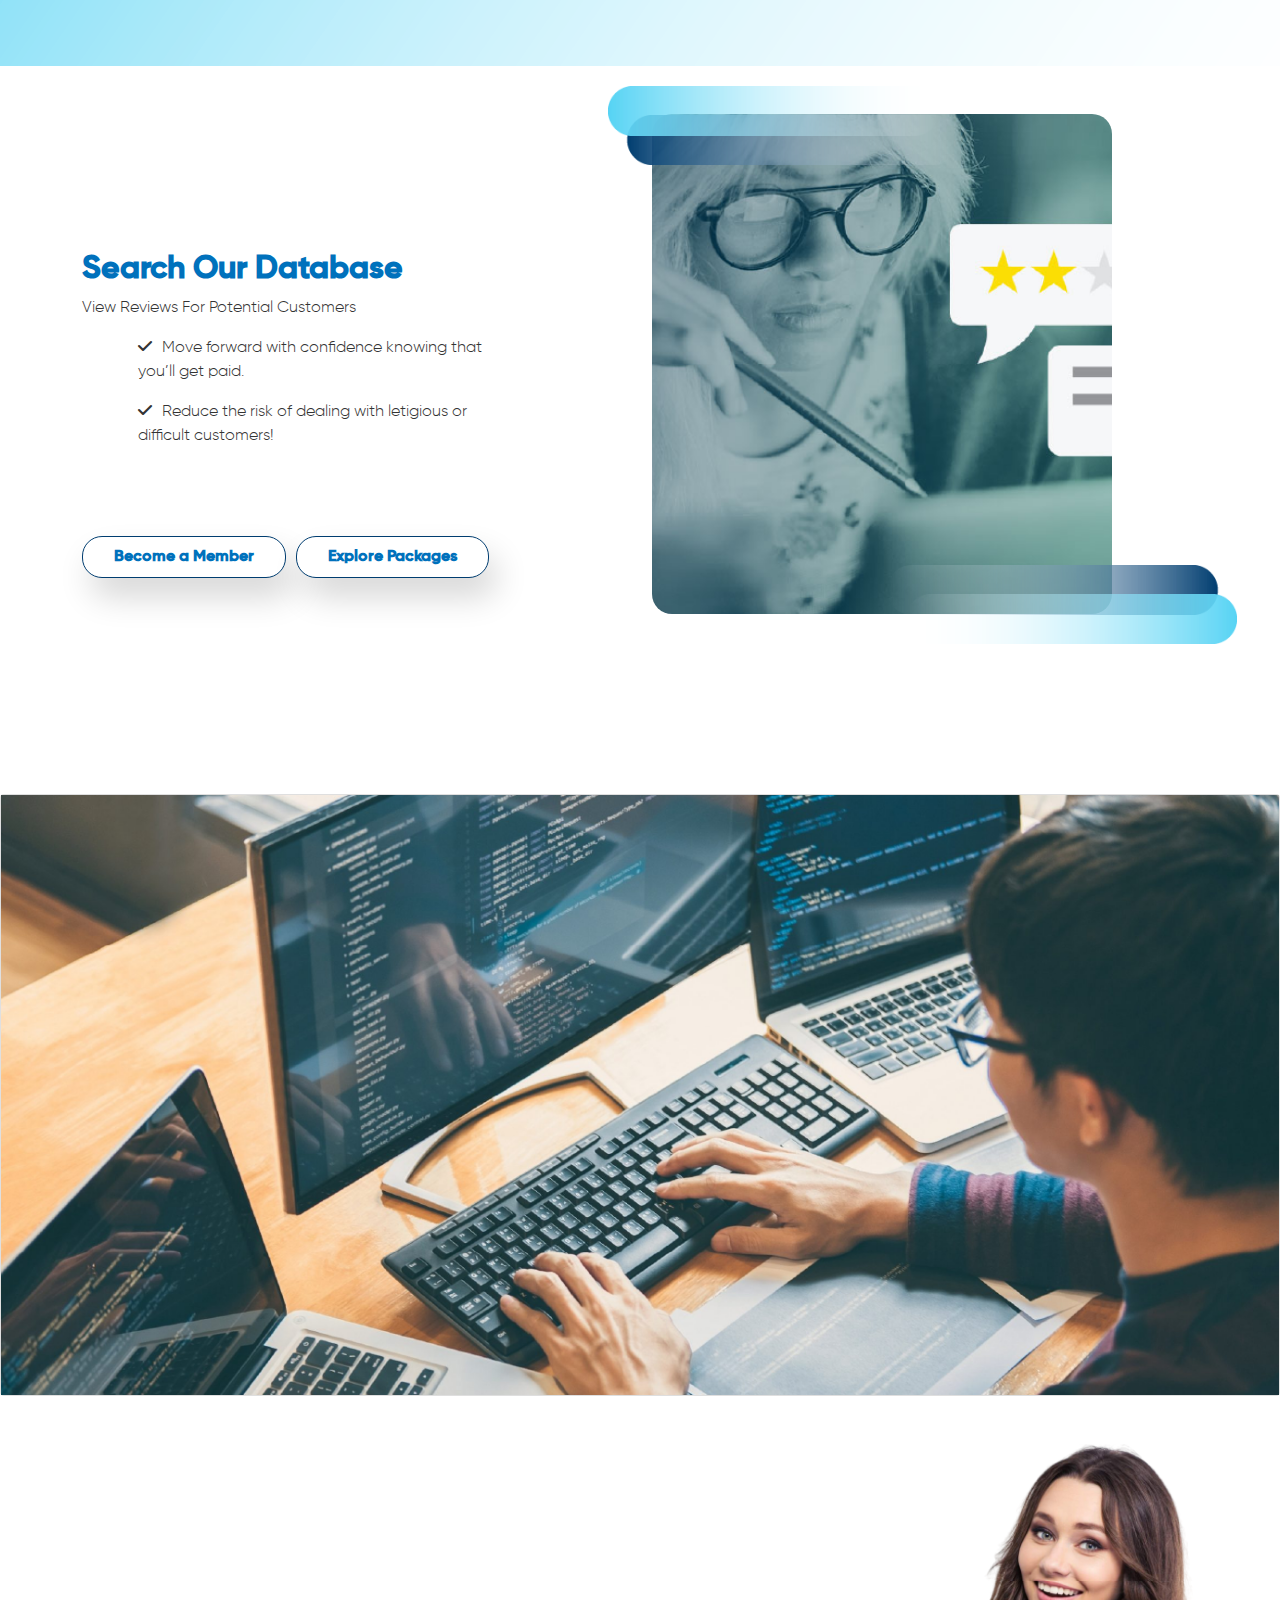
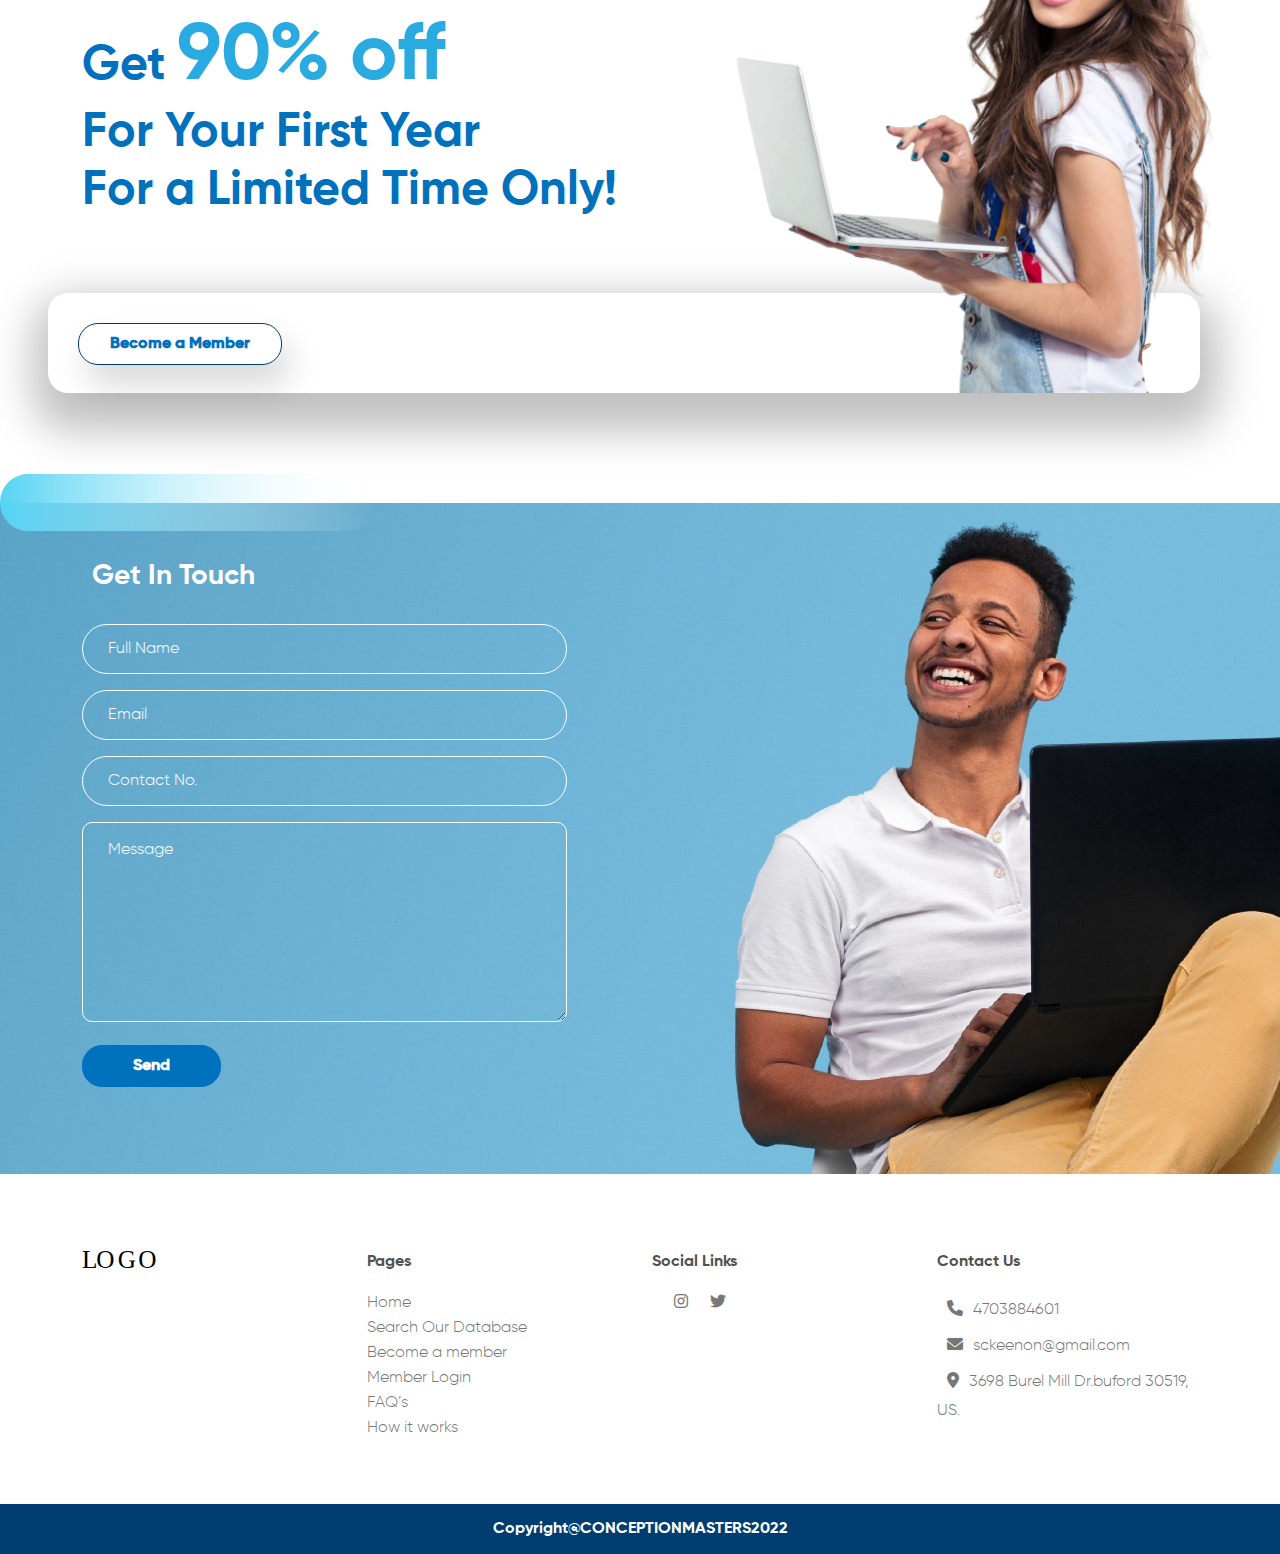
==== commit 68b40eeb: "add today changings 31-jan-2023" ====
--- a/index.html
+++ b/index.html
@@ -19,7 +19,6 @@
 </head>
 
 <body>
-    <div id="butter">
         <!--Header open--->
         <header class="header" id="navbar-fixed-top">
             <div class="container">
@@ -77,33 +76,39 @@
                 <div class="row d-flex justify-content-center align-items-center">
                     <div class="col-lg-6 col-sm-12">
                         <div class="text-div wow animated fadeInLeft" data-wow-duration="1s" data-wow-delay="0.5s">
-                            <h1><span>Customers</span> have chosen businesses based on their <span>ratings and
+                            <h1><span>Customers</span> have chosen<br> businesses based on their <span>ratings and
                                     reviews</span>
                                 for year.<br>
                                 <span>Why Can’t businesses choose customers the same way?</span>
                             </h1>
                         </div>
-                        <div class="d-flex align-item-center pt-4 mt-5">
-                            <div class="exploreBtndiv wow animated bounceIn" data-wow-duration="1s" data-wow-delay="0.5s"><a href="">
+                        <div class="d-flex align-item-center mb-5 BtnGroup">
+                            <div class="exploreBtndiv wow animated bounceIn" data-wow-duration="1s"
+                                data-wow-delay="0.5s"><a href="./assets/pages/pakages.html">
                                     <button type="button" class="Btn">Explore Now</button></a></div>
-                            <div class="sign-div wow animated bounceIn" data-wow-duration="1s" data-wow-delay="0.5s"><a href="./assets/pages/contactUs.html"><button class="Btn"
-                                        type="button">
+                            <div class="sign-div wow animated bounceIn" data-wow-duration="1s" data-wow-delay="0.5s"><a
+                                    href="./assets/pages/contactUs.html"><button class="Btn" type="button">
                                         Contact Us</button></a></div>
                         </div>
                     </div>
-                    <div class="col-lg-6 col-sm-12 pt-5">
-                        <div class="inner-img wow animated fadeInRight" data-wow-duration="1s" data-wow-delay="0.5s">
-                            <div class="innerDiv">
-
-                            </div>
-                            <img src="./assets/imgaes/1x/banner-inner.png" alt="">
-                        </div>
-                    </div>
-                    <!-- <div class="col-lg-8 mx-auto mt-5 d-flex justify-content-center Search">
-                        <input type="search" placeholder="Search here" class="inputSearch">
-                    </div> -->
-                   <div class="col-lg-12 mt-5 d-flex justify-content-center Search">
-                    <form style="width: 70%;" data-wow-duration="1s" data-wow-delay="0.5s" class="wow animated bounceIn">
+                    <div class="col-lg-6 col-sm-12">
+                        <div class="inner-img wow animated bounceIn" data-wow-duration="1s" data-wow-delay="0.5s">
+                            <div class="innerDiv position-relative">
+                                <img src="./assets/imgaes/1x/image6.png" alt="">
+                                <div class="firstDiv  wow animated fadeInLeft" data-wow-duration="1s"
+                                    data-wow-delay="0.5s">
+                                    <img src="./assets/imgaes/1x/overlayImg.png" alt="">
+                                </div>
+                                <div class="lastDiv  wow animated fadeInRight" data-wow-duration="1s"
+                                    data-wow-delay="0.5s">
+                                    <img src="./assets/imgaes/1x/overlayImg1.png" alt="">
+                                </div>
+                            </div>
+                            <!-- <img src="./assets/imgaes/1x/banner-inner.png" alt=""> -->
+                        </div>
+                    </div>
+                    <div class="col-lg-10 mx-auto mt-5 d-flex justify-content-center Search">
+                        <!-- <form style="width: 70%;" data-wow-duration="1s" data-wow-delay="0.5s" class="wow animated bounceIn">
                         <div class="input-icons">
                             <i class="fa-solid fa-magnifying-glass icon">
                           </i>
@@ -111,19 +116,32 @@
                                    type="text" 
                                    placeholder="Search here">
                         </div>             
-                    </form>
-                   </div>
+                    </form> -->
+                        <form class="example wow animated bounceIn" data-wow-duration="1s" data-wow-delay="0.5s">
+                            <button type="submit"><i class="fa fa-search"></i></button>
+                            <input type="search" placeholder="Search Here" name="search">
+                        </form>
+                    </div>
                 </div>
             </div>
         </section>
         <!--  -->
         <!-- second section -->
-        <section class="second-section">
+        <section class="second-section mt-3">
             <div class="container">
                 <div class="row d-flex justify-content-center align-item-center">
                     <div class="col-lg-6 col-sm-12">
-                        <div class="inner-img wow animated fadeInLeft" data-wow-duration="1s" data-wow-delay="0.5s">
-                            <img src="./assets/imgaes/1x/image1.png" alt="">
+                        <div class="innerDivSectionTwo wow animated fadeInLeft position-relative" data-wow-duration="1s"
+                            data-wow-delay="0.5s">
+                            <img src="./assets/imgaes/1x/image7.png" alt="">
+                            <div class="firstDivSectionTwo  wow animated fadeInLeft" data-wow-duration="1s"
+                                data-wow-delay="0.5s">
+                                <img src="./assets/imgaes/1x/overlayImg1.png" alt="">
+                            </div>
+                            <div class="lastDivSectionTwo  wow animated fadeInRight" data-wow-duration="1s"
+                                data-wow-delay="0.5s">
+                                <img src="./assets/imgaes/1x/overlayImg.png" alt="">
+                            </div>
                         </div>
                     </div>
                     <div class="col-lg-6 col-sm-12">
@@ -169,8 +187,17 @@
                         </div>
                     </div>
                     <div class="col-lg-6 col-sm-12">
-                        <div class="inner-img  wow animated fadeInRight" data-wow-duration="1s" data-wow-delay="0.5s">
-                            <img src="./assets/imgaes/1x/image2.png" alt="">
+                        <div class="innerDivSectionTwo wow animated fadeInLeft position-relative" data-wow-duration="1s"
+                            data-wow-delay="0.5s">
+                            <img src="./assets/imgaes/1x/image8.png" alt="">
+                            <div class="firstDivSectionTwo  wow animated fadeInLeft" data-wow-duration="1s"
+                                data-wow-delay="0.5s">
+                                <img src="./assets/imgaes/1x/overlayImg1.png" alt="">
+                            </div>
+                            <div class="lastDivSectionTwo  wow animated fadeInRight" data-wow-duration="1s"
+                                data-wow-delay="0.5s">
+                                <img src="./assets/imgaes/1x/overlayImg.png" alt="">
+                            </div>
                         </div>
                     </div>
 
@@ -208,6 +235,7 @@
                     </div>
                 </div>
             </div>
+          
         </section>
         <!--  -->
         <!-- fifth section -->
@@ -216,7 +244,8 @@
                 <div class="row ">
                     <div class="col-lg-6">
                         <div class="fifthSecdiv">
-                            <h4 class="wow animated fadeInLeft" data-wow-duration="1s" data-wow-delay="0.5s">Get <span>90% off <br></span>For Your First Year <br>
+                            <h4 class="wow animated fadeInLeft" data-wow-duration="1s" data-wow-delay="0.5s">Get
+                                <span>90% off <br></span>For Your First Year <br>
                                 For a Limited Time Only!</h4>
                         </div>
                     </div>
@@ -241,13 +270,16 @@
                 <div class="row">
                     <div class="col-lg-9">
                         <div class="inputFeild">
-                            <h3 class="wow animated bounceIn" data-wow-duration="1s" data-wow-delay="0.5s">Get In Touch</h3>
+                            <h3 class="wow animated bounceIn" data-wow-duration="1s" data-wow-delay="0.5s">Get In Touch
+                            </h3>
                         </div>
                         <form class="contactForm">
-                            <div class="mb-3 col-lg-7 wow animated fadeInLeft" data-wow-duration="1s" data-wow-delay="0.5s">
+                            <div class="mb-3 col-lg-7 wow animated fadeInLeft" data-wow-duration="1s"
+                                data-wow-delay="0.5s">
                                 <input type="text" placeholder="Full Name" class="text-light">
                             </div>
-                            <div class="mb-3 col-lg-7 wow animated fadeInRight" data-wow-duration="1s" data-wow-delay="0.5s">
+                            <div class="mb-3 col-lg-7 wow animated fadeInRight" data-wow-duration="1s"
+                                data-wow-delay="0.5s">
                                 <input type="email" placeholder="Email" class="text-light">
                             </div>
                             <div class="mb-3 col-lg-7 wow animated fadeInLeft">
@@ -259,7 +291,8 @@
                                     class="text-light"></textarea></textarea>
                             </div>
                             <div class="mb-3 col-lg-7">
-                                <a><button type="button" class="btnCont wow animated bounceIn" data-wow-duration="1s" data-wow-delay="0.5s">Send</button></a>
+                                <a><button type="button" class="btnCont wow animated bounceIn" data-wow-duration="1s"
+                                        data-wow-delay="0.5s">Send</button></a>
                             </div>
                         </form>
                     </div>
@@ -303,12 +336,12 @@
                     <div class="col-lg-3 col-md-12 col-sm-12 footerCont">
                         <p>Contact Us</p>
                         <ul class="p-0">
-                            <li class="footer-ancher"><i class="fa-solid fa-phone p"></i><a href="tel:4703884601"
-                                    >4703884601</a></li>
-                            <li><i class="fa-solid fa-envelope"></i><a href="mailto:webapparel@gmail.com"
-                                    >sckeenon@gmail.com</a></li>
-                            <li><i class="fa-solid fa-location-dot"></i><a href="https://goo.gl/maps/DKt5kZgULkunrP5MA"
-                                    >3698 Burel Mill Dr.buford 30519,
+                            <li class="footer-ancher"><i class="fa-solid fa-phone p"></i><a
+                                    href="tel:4703884601">4703884601</a></li>
+                            <li><i class="fa-solid fa-envelope"></i><a
+                                    href="mailto:webapparel@gmail.com">sckeenon@gmail.com</a></li>
+                            <li><i class="fa-solid fa-location-dot"></i><a
+                                    href="https://goo.gl/maps/DKt5kZgULkunrP5MA">3698 Burel Mill Dr.buford 30519,
                                     US.</a></li>
                         </ul>
                     </div>
@@ -346,23 +379,21 @@
 
                             <div class="video-box-div">
 
-                                <video controls="" width="100%" class="for-pause-video">
-
+                                <video controls="" width="100%" class="for-pause-video" id="video">
                                     <source src="https://youtu.be/HPVfdg86lOc" type="video/mp4">
 
                                 </video>
-
-                            </div>
-
-                        </div>
-
-                    </div>
-
-                </div>
-
-            </div>
-        </section>
-    </div>
+                            </div>
+
+                        </div>
+
+                    </div>
+
+                </div>
+
+            </div>
+        </section>
+
     <!-- jquery -->
     <script src="./assets/js/jquery.min.js"></script>
     <!-- bootstrap jquery -->
--- a/assets/css/style.css
+++ b/assets/css/style.css
@@ -57,7 +57,6 @@
     width: 20%;
     left: 20px;
     position: absolute;
-    /* top: 10px; */
     top: 0px;
 }
 
@@ -90,6 +89,7 @@
 
 #btn.active {
     right: 12px;
+    border-bottom: 1px solid #ffff;
 }
 
 #btn.active div {
@@ -148,7 +148,7 @@
     text-decoration: none;
     color: #000;
     font-weight: bold;
-    font-family: 'Poppins-Light';
+    font-family: 'Gilroy-Light';
 }
 
 #items .item {
@@ -202,11 +202,6 @@
 }
 
 .logo img {
-    /* width: 50%;
-    height: 100%;
-    margin-left: auto;
-    margin-right: auto;
-    display: flex; */
     width: 30%;
     height: 100%;
 }
@@ -237,15 +232,25 @@
 /*  */
 /* banner css */
 .banner {
-    /* height: 740px; */
     position: relative;
     padding-top: 5rem;
     height: 900px;
-    background-position: center;
-    background-size: cover;
+}
+.BtnGroup{
+    margin-top: 2rem;
+    margin-bottom: 2rem;
+}
+.banner::before {
+    position: absolute;
+    content: "";
+    right: 0px;
+    height: 100%;
+    width: 100%;
+    top: 0px;
+    background: url("../imgaes/1x/banner.png");
+    background-position: center !important;
     background-size: cover !important;
-    background-repeat: no-repeat;
-    background: url("../imgaes/1x/banner.png");
+    background-repeat: no-repeat !important;
 }
 
 .banner::after {
@@ -255,25 +260,57 @@
     height: 260px;
     width: 110px;
     top: 140px;
-    background-image: url(../imgaes/1x/multipleStar.png);
+    background-image: url("../imgaes/1x/multipleStar.png");
     background-position: center !important;
     background-size: cover !important;
     background-repeat: no-repeat !important;
 }
 
-/* .banner::before {
+.innerDiv {
+    width: 460px;
+    height: 500px;
+}
+
+.innerDiv img {
+    width: 100%;
+    height: 100%;
+    object-fit: cover;
+    border-radius: 20px;
+}
+
+.firstDiv {
+    position: absolute;
     content: "";
+    width: 350px;
+    height: 79px;
+    left: 0;
+    top: -45px;
+}
+
+.firstDiv img {
+    width: 100%;
+    height: 100%;
+    background-size: cover !important;
+    background-position: center !important;
+    background-repeat: no-repeat !important;
+}
+
+.lastDiv {
     position: absolute;
-    top: 0;
-    left: 0;
+    content: "";
+    width: 350px;
+    height: 79px;
+    left: -44px;
+    bottom: -28px;
+}
+
+.lastDiv img {
     width: 100%;
     height: 100%;
-    background-position: center;
-    background-size: cover;
-    background-repeat: no-repeat;
-    background: url("../imgaes/1x/banner.png");
-    z-index: -1;
-} */
+    background-size: cover !important;
+    background-position: center !important;
+    background-repeat: no-repeat !important;
+}
 
 .text-div {
     width: 650px;
@@ -289,12 +326,53 @@
     font-weight: bold;
 }
 
-.inner-img {
-    width: 650px;
-    /* height: 600px; */
-}
-
-.inner-img img {
+.innerDivSectionTwo {
+    width: 460px;
+    height: 500px;
+}
+
+.innerDivSectionTwo img {
+    width: 100%;
+    height: 100%;
+    object-fit: cover;
+    border-radius: 20px;
+}
+
+.firstDivSectionTwo {
+    position: absolute;
+    content: "";
+    width: 350px;
+    height: 79px;
+    left: -44px;
+    top: -28px;
+}
+
+.firstDivSectionTwo img {
+    width: 100%;
+    height: 100%;
+    background-size: cover !important;
+    background-position: center !important;
+    background-repeat: no-repeat !important;
+}
+
+.lastDivSectionTwo {
+    position: absolute;
+    content: "";
+    width: 350px;
+    height: 79px;
+    right: -125px;
+    bottom: -30px;
+}
+
+.lastDivSectionTwo img {
+    width: 100%;
+    height: 100%;
+    background-size: cover !important;
+    background-position: center !important;
+    background-repeat: no-repeat !important;
+}
+
+.innerDivSectionTwo img {
     object-fit: cover;
 }
 
@@ -311,6 +389,7 @@
     font-weight: bold;
     color: #0071BC;
     border: 1px solid #003D70;
+    box-shadow: rgb(0 0 0 / 16%) 8px 19px 33px;
 }
 
 .Btn:hover {
@@ -363,10 +442,60 @@
     color: #0071BC;
     border-radius: 50px;
     box-shadow: rgb(0 0 0 / 16%) 8px 19px 33px;
-}
-
+    font-family: "Gilroy-Bold";
+}
+
+/* form button */
+.banner .example {
+    margin-top: 5rem;
+}
+
+.banner form.example input[type=search] {
+    padding: 10px;
+    font-size: 17px;
+    border: 1px solid grey;
+    /* float: left; */
+    width: 80%;
+    background: #f1f1f1;
+    border-top-right-radius: 25px;
+    border-bottom-right-radius: 25px;
+    border: none;
+    box-shadow: rgb(0 0 0 / 16%) 8px 19px 33px;
+    outline: none;
+    font-family: "Gilroy-Bold";
+}
+
+.banner form {
+    width: 80%;
+    margin: 0 auto;
+}
+
+.banner form.example button {
+    float: left;
+    width: 7%;
+    padding: 10px;
+    background-color: #ffffff;
+    color: #0b7dda;
+    font-size: 17px;
+    /* border: 1px solid #0b7dda; */
+    border-left: none;
+    cursor: pointer;
+    border-top-left-radius: 25px;
+    border-bottom-left-radius: 25px;
+    box-shadow: rgb(0 0 0 / 16%) 8px 19px 33px;
+    border: none;
+}
+
+.banner form.example::after {
+    content: "";
+    clear: both;
+    display: table;
+}
+
+/*  */
 .Search::placeholder input {
     margin-left: 10px;
+    padding-left: 10px;
 }
 
 .video-box {
@@ -377,6 +506,8 @@
 
 .video-box-width {
     background-image: url("../imgaes/1x/vediobg.png");
+    background-position: center;
+    background-size: cover;
 }
 
 .video-box:hover .overlay {
@@ -418,15 +549,8 @@
 
 /* second-section */
 .second-section {
-    height: 745px;
+    height: 750px;
     position: relative;
-    /* background: url("../imgaes/1x/second-banner.png");
-    background-position: center;
-    background-size: cover;
-    background-repeat: no-repeat; */
-    /* transform: rotate(180deg); */
-    /* padding-top: 3rem; */
-    /* margin-top: 5rem; */
 }
 
 .second-section::before {
@@ -436,9 +560,9 @@
     left: 0;
     width: 100%;
     height: 100%;
-    background-position: center;
-    background-size: cover;
-    background-repeat: no-repeat;
+    background-position: center !important;
+    background-size: cover !important;
+    background-repeat: no-repeat !important;
     background: url("../imgaes/1x/banner.png");
     z-index: -1;
     transform: rotate(180deg);
@@ -472,7 +596,8 @@
 
 .second-section .text-div p {
     font-family: 'Gilroy-Light';
-    color: #666666;
+    color: #333333;
+    /* font-size: 1.5rem; */
 }
 
 /* third-section */
@@ -480,6 +605,7 @@
     /* height: 750px; */
     position: relative;
     padding-top: 3rem;
+    padding-bottom: 5rem;
 }
 
 .third-section .text-div {
@@ -510,7 +636,8 @@
 
 .third-section .text-div p {
     font-family: 'Gilroy-Light';
-    color: #666666;
+    color: #333333;
+    /* font-size: 1.5rem; */
 }
 
 /*  */
@@ -521,17 +648,6 @@
     /* height: 499px; */
 }
 
-/* .vedioBg::after {
-    content: "";
-    position: absolute;
-    top: 0;
-    left: 0;
-    background: #003d70a6;
-    width: 100%;
-    height: 100%;
-    right: 0;
-    z-index: 0;
-} */
 .container-img-bg {
     background: url("../imgaes/1x/vediobg.png");
     width: 100%;
@@ -747,7 +863,7 @@
 
 .banner2 {
     position: relative;
-    padding-top: 5rem;
+    /* padding-top: 5rem; */
 }
 
 .banner2::before {
@@ -798,13 +914,39 @@
     font-size: 2rem;
     color: #0071BC;
 }
+
 .banner2 .text-div i {
     font-size: 2rem;
     color: #0071BC;
 }
+
 .sectionCstm {
     padding: 1rem;
     margin-top: 6rem;
+}
+
+.sectionCstm label {
+    font-family: "Gilroy-Light";
+    color: #808080;
+
+}
+.sectionCstm{
+    margin-bottom: 5rem;
+    padding-bottom: 3rem;
+}
+.sectionCstm .label label {
+    padding: 12px 25px;
+    background: #fff;
+    border: none;
+    width: 100%;
+    color: #4D4D4D;
+    border-radius: 50px;
+    font-family: "Gilroy-Light";
+    box-shadow: rgb(0 0 0 / 16%) 8px 19px 33px;
+}
+
+.memberStar i {
+    color: #003D70;
 }
 
 .sectionCstm h4 {
@@ -828,14 +970,14 @@
     padding-top: 2rem;
 }
 
-.sectionCstm .span {
+.sectionCstm span p {
     font-family: 'Gilroy-Light';
     color: #0071BC;
-    margin-left: 2rem;
-
-}
-
-.sectionCstm .span1 {
+    /* margin-left: 2rem; */
+
+}
+
+.sectionCstm span {
     color: #4D4D4D;
     font-family: 'Gilroy-Light';
     margin-left: 2rem;
@@ -919,14 +1061,6 @@
 
 /*  */
 /* sign Up */
-/* .signForm { */
-/* display: flex;
-    justify-content: center;
-    padding-top: 1.5rem;
-    flex-direction: column;
-    align-items: center; */
-/* } */
-
 .signForm input {
     padding: 12px 25px;
     background: #fff;
@@ -1116,15 +1250,10 @@
     height: 100%;
     background-position: center;
     background-size: cover;
-    /* background-repeat: no-repeat; */
     background: url("../imgaes/1x/pakagesinner.png");
     z-index: 0;
 }
 
-/* .Monpara {
-    color: #FFF;
-    font-family: "Gilroy-Bold";
-} */
 .pkgSection h4 {
     color: #FFF;
     font-family: "Gilroy-Bold";
@@ -1228,16 +1357,25 @@
     object-fit: none;
 }
 
-#target {
-    /* background:#0099cc; */
-    /* width:100%;
-    height:400px;
-    height:160px;
-    padding:5px; */
+#target,
+#target1,
+#target2,
+#target3,
+#target4,
+#target5,
+#target6,
+#target7 {
     display: none;
 }
 
-#target p {
+#target,
+#target1,
+#target2,
+#target3,
+#target4,
+#target5,
+#target6,
+#target7 p {
     color: #4D4D4D;
     font-family: "Gilroy-Light";
 }
@@ -1271,16 +1409,6 @@
 }
 
 /*  */
-
-/* .aboutuspage .banner {
-    height: 70vh;
-    background: url(../1x/aboutusBanner.webp)!important;
-    background-repeat: no-repeat!important;
-    background-size: cover!important;
-    background-position: center!important;
-    width: 100%;
-} */
-
 /* ========================================= */
 /* MEDIA QUERY  */
 /* ========================================= */
@@ -1311,6 +1439,7 @@
         top: 140px;
 
     }
+    
 }
 
 @media only screen and (min-width:1400px) {
@@ -1331,6 +1460,10 @@
 @media only screen and (min-width:1440px) {
     #main-content {
         display: none;
+    }
+    .banner::after {
+        right: 157px;
+        top: 77px; 
     }
 }
 
@@ -1344,9 +1477,9 @@
     .video-box,
     .video-box {
         height: 887px;
-        background-position: center;
-        background-size: cover;
-        background-repeat: no-repeat;
+        background-position: center !important;
+        background-size: cover !important;
+        background-repeat: no-repeat !important;
     }
 
     .text-div {
@@ -1362,13 +1495,14 @@
     }
 
     .banner::after {
-        right: 360px;
-        height: 260px;
-        width: 110px;
-        top: 140px;
-
-    }
-}
+        right: 394px;
+    height: 260px;
+    width: 110px;
+    top: 72px;
+}
+
+    }
+
 
 @media only screen and (min-width:2550px) {
     #main-content {
@@ -1377,19 +1511,16 @@
 
     .banner {
         height: 1330px;
-        background-position: center;
-        background-size: cover;
-        background-repeat: no-repeat;
+
     }
 
     .banner::before {
-        background-position: center;
-        background-size: cover;
-        background-repeat: no-repeat;
+        background-position: center !important;
+        background-size: cover !important;
+        background-repeat: no-repeat !important;
     }
 
     .second-section {
-        /* height: 1330px; */
         height: 920px;
 
     }
@@ -1437,8 +1568,13 @@
         top: 321px;
     }
 
+    .second-section {
+        height: 920px;
+        position: relative;
+    }
+
     .second-section::before {
-        background-position: center !important;
+        background-position: bottom !important;
         background-size: cover !important;
         background-repeat: no-repeat !important;
     }
@@ -1453,6 +1589,10 @@
         background-size: cover !important;
         background-repeat: no-repeat !important;
 
+    }
+
+    .searchData {
+        height: 1327px;
     }
 }
 
@@ -1484,7 +1624,7 @@
     }
 
     .text-div {
-        width: 610px;
+        width: 550px;
     }
 
     .fileUpload {
@@ -1493,11 +1633,15 @@
     }
 
     .banner::after {
-        right: 106px;
-        height: 260px;
-        width: 110px;
-        top: 140px;
-
+        right: 207px;
+    height: 260px;
+    width: 110px;
+    top: 81px;
+
+    }
+    .innerDiv {
+        width: 369px;
+        height: 500px;
     }
 }
 
@@ -1575,6 +1719,10 @@
         background-repeat: no-repeat !important;
     }
 
+    .text-div {
+        width: 550px;
+    }
+
     .banner1 {
         height: 900px;
 
@@ -1585,6 +1733,17 @@
         display: flex;
         flex-direction: column;
     }
+
+    .searchData {
+        height: 990px;
+    }
+
+    .innerDiv {
+        width: 460px;
+        height: 500px;
+        margin: 0 auto;
+        margin-top: 3rem;
+    }
 }
 
 @media only screen and (max-width:768px) {
@@ -1657,12 +1816,12 @@
         margin-top: 2rem;
     }
 
-    .inner-img {
+    .innerDivSectionTwo {
         width: 100%;
         margin-top: 2rem;
     }
 
-    .inner-img img {
+    .innerDivSectionTwo img {
         width: 100%;
         height: 100%;
         object-fit: cover;
@@ -1748,15 +1907,11 @@
     .banner,
     .second-section::before,
     .second-section::before {
-        /* height: 740px; */
-        /* position: relative;
-        padding-top: 5rem;
-        height: 900px; */
         background-position: center !important;
         background-size: cover !important;
         background-repeat: no-repeat;
         background: url("../imgaes/1x/banner.png");
-        height: 980px;
+        height: 1160px;
     }
 
     *,
@@ -1778,6 +1933,41 @@
         display: none;
     }
 
+    .banner form.example button {
+        width: 16%;
+    }
+
+    .innerDiv {
+        width: 100%;
+    }
+
+    .lastDiv,
+    .innerDivSectionTwo {
+        left: 0;
+    }
+
+    .innerDivSectionTwo {
+        width: 100%;
+    }
+
+    .firstDivSectionTwo {
+        left: 0px;
+    }
+
+    .lastDivSectionTwo {
+        right: 0px;
+
+    }
+    .sectionCstm span{
+        margin-left: 0px;
+    }
+   .sectionCstm span{
+        margin-left: 0px;
+    }
+    .sectionCstm{
+        margin-bottom: 3rem;
+    }
+
 }
 
 
